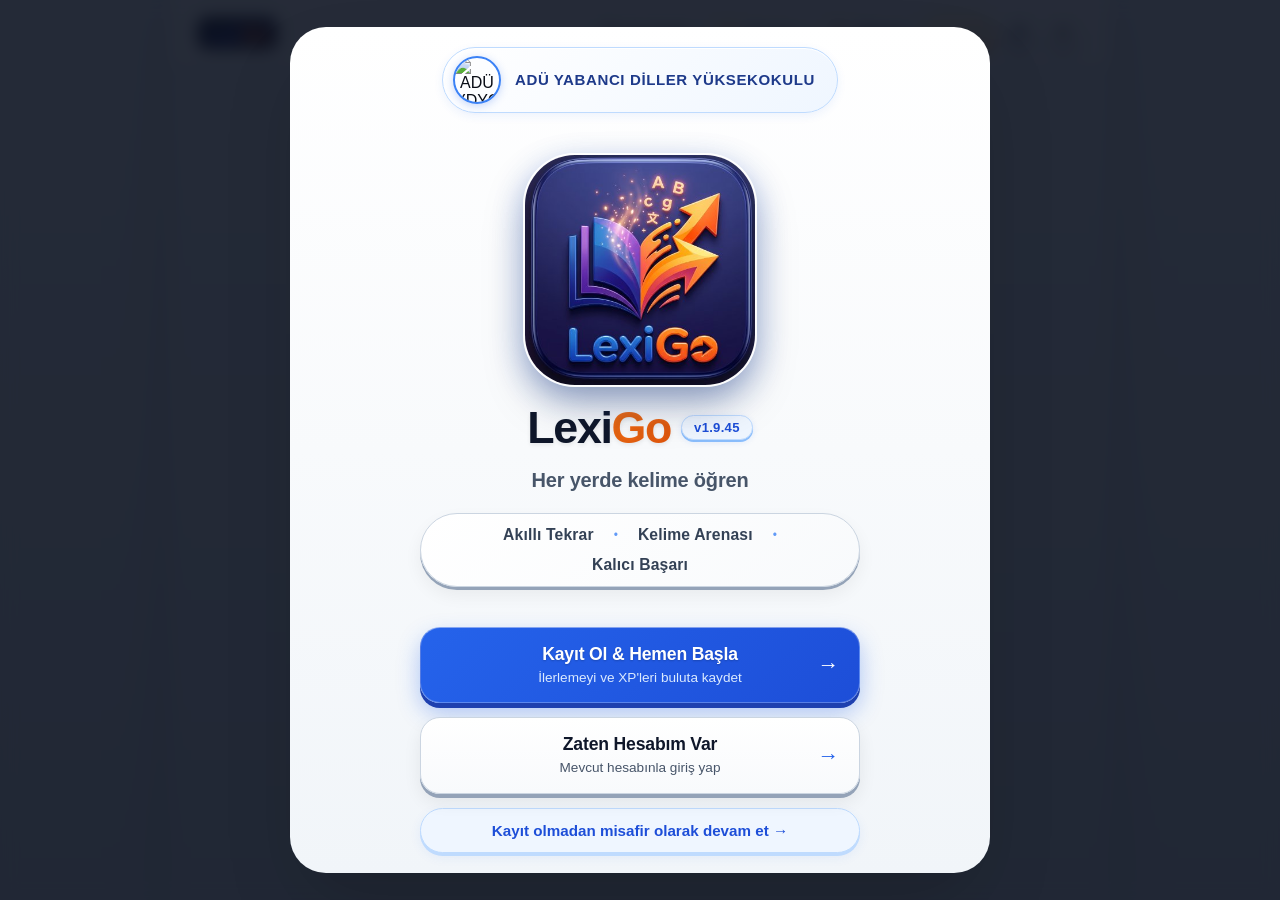
==== index.html @ bcb82e08 "fix(update-ui): fix Turkish encoding in version.json, modernize update modal SVGs and unify single n" ====
<!DOCTYPE html>
<html lang="tr" data-theme="dark">
<head>
  <meta charset="UTF-8">
  <meta name="viewport" content="width=device-width, initial-scale=1.0, maximum-scale=1.0, user-scalable=no, viewport-fit=cover">
  <meta name="apple-mobile-web-app-capable" content="yes">
  <meta name="apple-mobile-web-app-status-bar-style" content="black-translucent">
  <meta name="apple-mobile-web-app-title" content="LexiGo">
  <link rel="apple-touch-icon" href="icon_ios.png">
  <link rel="manifest" href="manifest.json">
  <meta name="theme-color" content="#0f172a">
  <meta name="description" content="Çok dilli müfredat tabanlı minimalist kelime öğrenme uygulaması.">
  <meta http-equiv="Cache-Control" content="no-cache, no-store, must-revalidate">
  <meta http-equiv="Pragma" content="no-cache">
  <meta http-equiv="Expires" content="0">
  <meta name="referrer" content="no-referrer">
  <title>LexiGo • Çok Dilli Akıllı Kelime Kartları</title>
  <link rel="icon" type="image/jpeg" href="logo.jpg">
  <link rel="stylesheet" href="style.css?v=1.9.45">
</head>
<body>
  <div class="app-container">
    <!-- Üst Başlık (Header) -->
    <header class="app-header">
      <div class="brand" id="brandHeaderHomeBtn" title="LexiGo Hakkında">
        <div class="brand-logo-badge">
          <img src="assets/icons/lexigo_brand_logo.png" alt="LexiGo" class="brand-header-img" />
        </div>
      </div>

      <div class="header-actions">
        <!-- Ana Sayfa Butonu -->
        <button id="headerHomeBtn" class="pill-btn user-header-btn home-header-btn" title="Ana Sayfa" aria-label="Ana Sayfa">
          <svg class="ui-icon" width="20" height="20" viewBox="0 0 24 24" fill="none" stroke="currentColor" stroke-width="2" stroke-linecap="round" stroke-linejoin="round"><path d="M3 9l9-7 9 7v11a2 2 0 0 1-2 2H5a2 2 0 0 1-2-2z"/><polyline points="9 22 9 12 15 12 15 22"/></svg>
          <span class="header-btn-text">Ana Sayfa</span>
        </button>

        <!-- Turnuva & Liderlik Butonu -->
        <button id="leaderboardBtn" class="pill-btn user-header-btn leaderboard-header-btn" title="Turnuva & Liderlik Tablosu">
          <svg class="ui-icon" width="20" height="20" viewBox="0 0 24 24" fill="none" stroke="currentColor" stroke-width="2" stroke-linecap="round" stroke-linejoin="round"><polyline points="8 21 12 17 16 21"/><line x1="12" y1="17" x2="12" y2="11"/><path d="M6 3H4a1 1 0 0 0-1 1v3c0 2.76 2.24 5 5 5h8c2.76 0 5-2.24 5-5V4a1 1 0 0 0-1-1h-2"/><path d="M6 3v3a6 6 0 0 0 12 0V3"/></svg>
          <span class="header-btn-text">Turnuva</span>
        </button>

        <!-- Ayarlar & Profil Butonu (Tıklanınca Ayarları Açar) -->
        <button id="userProfileBtn" class="pill-btn user-header-btn student-profile-header-btn" title="Öğrenci Bilgileri & Profil" onclick="if(window.openStudentProfileModal) window.openStudentProfileModal();">
          <span id="headerUserAvatar" class="settings-btn-icon"><img src="assets/avatars/avatar_default.jpg" class="avatar-img-fluid" alt="Avatar"></span>
          <span id="headerUserName" class="header-btn-text">Öğrenci</span>
        </button>

        <!-- Eski Dil Seçici (Geriye Dönük Uyumluluk için Gizli) -->
        <button id="langSelectBtn" class="pill-btn" aria-label="Dil Değiştir" title="Dili Değiştir" style="display: none;">
          <span id="activeLangFlag">🇬🇧</span>
          <span id="activeLangLabel">EN-TR</span>
        </button>

        <!-- Rozetler & XP Butonu -->
        <button id="badgesBtn" class="pill-btn xp-header-btn" title="Kazanılan Puan ve Rozetler Vitrini">
          <svg class="ui-icon" width="18" height="18" viewBox="0 0 24 24" fill="currentColor" stroke="none"><path d="M13 2L4.5 13.5H11L10 22l9-12h-6.5L13 2z"/></svg>
          <span id="headerXpText">0</span> <span class="xp-suffix">XP</span>
        </button>

        <!-- Ayarlar Butonu -->
        <button id="settingsBtn" class="icon-btn settings-header-icon-btn" aria-label="Ayarlar" title="Uygulama Ayarları" onclick="if(window.openSettingsModal) window.openSettingsModal('cards');">
          <svg width="18" height="18" viewBox="0 0 24 24" fill="none" stroke="currentColor" stroke-width="2" stroke-linecap="round" stroke-linejoin="round">
            <circle cx="12" cy="12" r="3"></circle>
            <path d="M19.4 15a1.65 1.65 0 0 0 .33 1.82l.06.06a2 2 0 0 1 0 2.83 2 2 0 0 1-2.83 0l-.06-.06a1.65 1.65 0 0 0-1.82-.33 1.65 1.65 0 0 0-1 1.51V21a2 2 0 0 1-2 2 2 2 0 0 1-2-2v-.09A1.65 1.65 0 0 0 9 19.4a1.65 1.65 0 0 0-1.82.33l-.06.06a2 2 0 0 1-2.83 0 2 2 0 0 1 0-2.83l.06-.06a1.65 1.65 0 0 0 .33-1.82 1.65 1.65 0 0 0-1.51-1H3a2 2 0 0 1-2-2 2 2 0 0 1 2-2h.09A1.65 1.65 0 0 0 4.6 9a1.65 1.65 0 0 0-.33-1.82l-.06-.06a2 2 0 0 1 0-2.83 2 2 0 0 1 2.83 0l.06.06a1.65 1.65 0 0 0 1.82.33H9a1.65 1.65 0 0 0 1-1.51V3a2 2 0 0 1 2-2 2 2 0 0 1 2 2v.09a1.65 1.65 0 0 0 1 1.51 1.65 1.65 0 0 0 1.82-.33l.06-.06a2 2 0 0 1 2.83 0 2 2 0 0 1 0 2.83l-.06.06a1.65 1.65 0 0 0-.33 1.82V9a1.65 1.65 0 0 0 1.51 1H21a2 2 0 0 1 2 2 2 2 0 0 1-2 2h-.09a1.65 1.65 0 0 0-1.51 1z"></path>
          </svg>
        </button>

        <!-- Karanlık Mod Butonu -->
        <button id="themeToggleBtn" class="icon-btn" aria-label="Tema Değiştir" title="Karanlık / Açık Mod">
          <!-- Ay ikonu (Karanlık Mod) -->
          <svg id="moonIcon" width="18" height="18" viewBox="0 0 24 24" fill="none" stroke="currentColor" stroke-width="2" stroke-linecap="round" stroke-linejoin="round">
            <path d="M21 12.79A9 9 0 1 1 11.21 3 7 7 0 0 0 21 12.79z"></path>
          </svg>
          <!-- Güneş ikonu (Açık Mod) -->
          <svg id="sunIcon" style="display:none;" width="18" height="18" viewBox="0 0 24 24" fill="none" stroke="currentColor" stroke-width="2" stroke-linecap="round" stroke-linejoin="round">
            <circle cx="12" cy="12" r="5"></circle>
            <line x1="12" y1="1" x2="12" y2="3"></line>
            <line x1="12" y1="21" x2="12" y2="23"></line>
            <line x1="4.22" y1="4.22" x2="5.64" y2="5.64"></line>
            <line x1="18.36" y1="18.36" x2="19.78" y2="19.78"></line>
            <line x1="1" y1="12" x2="3" y2="12"></line>
            <line x1="21" y1="12" x2="23" y2="12"></line>
            <line x1="4.22" y1="19.78" x2="5.64" y2="18.36"></line>
            <line x1="18.36" y1="5.64" x2="19.78" y2="4.22"></line>
          </svg>
        </button>
      </div>
    </header>

    <!-- Eski Mod Geçiş Çubuğu (Geriye Dönük Uyumluluk için Gizli) -->
    <nav class="mode-nav-bar" aria-label="Uygulama Modu" style="display: none;">
      <button class="mode-tab" id="tabFlashcards" data-mode="flashcards">
        <span class="mode-tab-icon">🃏</span>
        <span>Kartlar</span>
      </button>
      <button class="mode-tab" id="tabArena" data-mode="arena">
        <span class="mode-tab-icon">🎮</span>
        <span>Kelime Arenası</span>
        <span class="mode-pulse-dot" id="arenaAvailableDot" style="display:none;"></span>
      </button>
    </nav>

    <!-- ============================================================
         0. GİRİŞ SAYFASI GÖRÜNÜMÜ (HOME DASHBOARD VIEW)
         ============================================================ -->
    <div id="homeView" class="view-panel active-view home-no-scroll" style="display: none;">
      <div class="home-container">
        <!-- 0. ÜNİTE SEÇİCİ ÇUBUĞU (İLK KUTUNUN ÜSTÜNDE) -->
        <div class="home-unit-selector-row">
          <button id="headerUnitSelectBtn" class="home-unit-select-btn" title="Çalışılan Üniteyi Değiştir" type="button">
            <div class="home-unit-btn-left">
              <span class="home-unit-icon">📚</span>
              <div class="home-unit-text-wrap">
                <span class="home-unit-sub">Çalışılan Ünite</span>
                <span class="home-unit-name" id="headerUnitLabel">Starter Unit</span>
              </div>
            </div>
            <div class="home-unit-btn-right">
              <span class="home-unit-change-tag">Değiştir</span>
              <svg class="unit-dropdown-arrow" width="14" height="14" viewBox="0 0 24 24" fill="none" stroke="currentColor" stroke-width="2.5" stroke-linecap="round" stroke-linejoin="round">
                <polyline points="6 9 12 15 18 9"></polyline>
              </svg>
            </div>
          </button>
        </div>

        <!-- 1. ÜST BİLGİ EKRANI (HERO INFO CARD) -->
        <section class="home-hero-card">
          <div class="home-hero-glow"></div>
          
          <div class="home-hero-top">
            <div class="home-user-greeting">
              <span class="greeting-avatar" id="homeUserAvatar"><img src="assets/avatars/avatar_default.jpg" class="avatar-img-fluid" alt="Avatar"></span>
              <span class="greeting-text">Merhaba, <strong id="homeUserName">Öğrenci</strong>!</span>
            </div>
            <div class="home-unit-badge" id="homeUnitBadge">
              <span class="hub-lang-row">🇬🇧 İngilizce → Türkçe</span>
              <span class="hub-level-tag">A2</span>
            </div>
          </div>

          <div class="home-hero-body">
            <h2 class="home-hero-title" id="homeHeroTitle">A2 • Starter Unit</h2>
            <p class="home-hero-desc" id="homeHeroDesc">Gateway to the World A2, Starter Unit kelimelerini öğren</p>
          </div>

          <button id="homeStartBtn" class="home-cta-btn" type="button">
            <svg class="ui-icon" width="20" height="20" viewBox="0 0 24 24" fill="none" stroke="currentColor" stroke-width="2" stroke-linecap="round" stroke-linejoin="round"><rect x="2" y="6" width="14" height="10" rx="2"/><path d="M6 2h14a2 2 0 0 1 2 2v10"/></svg>
            <span id="homeStartBtnText">Kelime Öğren</span>
            <svg class="cta-arrow" width="18" height="18" viewBox="0 0 24 24" fill="none" stroke="currentColor" stroke-width="2.5" stroke-linecap="round" stroke-linejoin="round">
              <line x1="5" y1="12" x2="19" y2="12"></line>
              <polyline points="12 5 19 12 12 19"></polyline>
            </svg>
          </button>
        </section>

        <!-- 2. KELİME ARENASI (SADE & KOMPAKT PRATİK KARTI) -->
        <section class="home-arena-banner-card" id="homeArenaBannerCard">
          <div class="home-arena-banner-left">
            <div class="home-arena-banner-icon">
              <svg class="ui-icon" width="22" height="22" viewBox="0 0 24 24" fill="none" stroke="currentColor" stroke-width="2" stroke-linecap="round" stroke-linejoin="round"><line x1="6" y1="12" x2="10" y2="12"/><line x1="8" y1="10" x2="8" y2="14"/><circle cx="15" cy="11" r="1"/><circle cx="17" cy="13" r="1"/><path d="M4 8a3 3 0 0 1 3-3h10a3 3 0 0 1 3 3v5a3 3 0 0 1-3 3H7a3 3 0 0 1-3-3V8z"/></svg>
            </div>
            <div class="home-arena-banner-text">
              <h3 class="home-arena-banner-title">Kelime Arenası</h3>
              <p class="home-arena-banner-desc" id="homeArenaSubtext">Öğrendiğin kelimelerle meydan oku ve yarış!</p>
            </div>
          </div>
          <button id="homeViewAllArenaBtn" class="home-arena-go-btn" type="button" aria-label="Kelime Arenası'na Git">
            <span>Arenaya Başla ▶</span>
          </button>
        </section>

        <!-- 3. ÖĞRENME ÖZETİ (LEARNING SUMMARY DASHBOARD CARD) -->
        <section class="home-daily-progress-card home-summary-dashboard-card" id="homeSummaryDashboardCard">
          <div class="daily-progress-header">
            <div class="daily-progress-title-wrap">
              <svg class="ui-icon" width="20" height="20" viewBox="0 0 24 24" fill="currentColor" stroke="none"><path d="M12 2C9 7 7 9 7 13a5 5 0 0 0 10 0c0-2.5-1-5-5-11zM9.5 16.5c-.5-1 0-2.5 1.5-3.5-.3 1.5.5 2.5 1.5 3 0-1.5.5-2.5 1.5-3.5.5 2.5-.5 5-4.5 4z"/></svg>
              <div>
                <h3 class="daily-card-title">Öğrenme Özeti</h3>
                <span class="daily-card-subtitle" id="dailyGoalSubtext">Günlük hedef ve çalışma durumu</span>
              </div>
            </div>
            <span class="daily-percent-badge" id="homeProgressPercent">%0 Tamamlandı</span>
          </div>

          <!-- 4'lü Kompakt Metrik Özeti Izgarası -->
          <div class="home-summary-grid">
            <!-- 1. Bugünün Hedefi -->
            <div class="summary-metric-card sm-interactive" id="summaryCardToday" onclick="if(window.navigateToCardsWithFilter) window.navigateToCardsWithFilter('pending');" title="Bugünün Hedef Kelimelerine Git">
              <div class="sm-card-top">
                <span class="sm-icon">🎯</span>
                <span class="sm-label">Bugün</span>
              </div>
              <div class="sm-card-val">
                <strong id="homeTodayLearnedText">0</strong>
                <span id="homeDailyTargetText" class="sm-target">/ 15</span>
              </div>
              <div class="sm-card-sub" id="homeRemainingText">15 Kalan</div>
            </div>

            <!-- 2. Mevcut Ünite -->
            <div class="summary-metric-card sm-interactive" id="summaryCardUnit" onclick="if(window.navigateToCardsWithFilter) window.navigateToCardsWithFilter('pending');" title="Ünite Kelimelerini Çalış">
              <div class="sm-card-top">
                <span class="sm-icon">📚</span>
                <span class="sm-label">Mevcut Ünite</span>
              </div>
              <div class="sm-card-val">
                <strong id="homeUnitLearnedCountText">0</strong>
                <span id="homeUnitTotalWordsText" class="sm-target">/ 0</span>
              </div>
              <div class="sm-card-sub" id="homeUnitPercentText">%0 Bitti</div>
            </div>

            <!-- 3. Kelime Defterim -->
            <div class="summary-metric-card sm-interactive" id="summaryCardNotebook" onclick="if(window.navigateToCardsWithFilter) window.navigateToCardsWithFilter('mylist');" title="Kelime Defterimi Aç">
              <div class="sm-card-top">
                <span class="sm-icon">🔖</span>
                <span class="sm-label">Defterim</span>
              </div>
              <div class="sm-card-val">
                <strong id="homeNotebookCountText">0</strong>
                <span class="sm-target">Kelime</span>
              </div>
              <div class="sm-card-sub sm-link-sub">İncele →</div>
            </div>

            <!-- 4. Zorlandıklarım -->
            <div class="summary-metric-card sm-interactive" id="summaryCardTroubled" onclick="if(window.navigateToCardsWithFilter) window.navigateToCardsWithFilter('troubled');" title="Zorlandığım Kelimeleri Pekiştir">
              <div class="sm-card-top">
                <span class="sm-icon">⚠️</span>
                <span class="sm-label">Zorlanan</span>
              </div>
              <div class="sm-card-val">
                <strong id="homeTroubledCountText">0</strong>
                <span class="sm-target">Hatalı</span>
              </div>
              <div class="sm-card-sub sm-link-sub" id="homeTroubledSubText">Pekiştir →</div>
            </div>
          </div>

          <!-- İlerleme Çubuğu -->
          <div class="home-progress-track">
            <div id="homeProgressFill" class="home-progress-fill" style="width: 0%;"></div>
          </div>

          <!-- Alt Rozetler Satırı -->
          <div class="summary-footer-row">
            <span class="daily-pill streak-pill" id="homeStatStreak">
              <svg class="ui-icon" width="18" height="18" viewBox="0 0 24 24" fill="currentColor" stroke="none"><path d="M12 2C9 7 7 9 7 13a5 5 0 0 0 10 0c0-2.5-1-5-5-11zM9.5 16.5c-.5-1 0-2.5 1.5-3.5-.3 1.5.5 2.5 1.5 3 0-1.5.5-2.5 1.5-3.5.5 2.5-.5 5-4.5 4z"/></svg>
              <span id="homeStatStreakText">1 Gün Seri</span>
            </span>
            <span class="daily-pill total-learned-pill" id="homeStatTotalLearnedPill">
              <span class="pill-icon">⭐</span>
              <span id="homeTotalLearnedAllText">Toplam: 0 Kelime</span>
            </span>
          </div>
        </section>
      </div>
    </div>

    <!-- ============================================================
         1. FLASH KARTLAR GÖRÜNÜMÜ (FLASHCARDS VIEW)
         ============================================================ -->
    <!-- ============================================================
         1. KELİME KARTLARI GÖRÜNÜMÜ (SAF KART ÇALIŞMA ALANI)
         ============================================================ -->
    <div id="flashcardsView" class="view-panel flashcards-pure-view flashcards-no-scroll" style="display: none;">
      <!-- Arka Plan Uyumluluk Elemanları (Görünmez, JS Uyumluluğu) -->
      <div class="card-hidden-compat" style="display: none;" aria-hidden="true">
        <button id="flashcardsBackBtn" type="button"></button>
        <span id="focusUnitTitle"></span>
        <button id="unitSelectBtn" type="button"></button>
        <span id="activeUnitTitle"></span>
        <span id="activeUnitDates"></span>
        <span id="progressCountLabel"></span>
        <span id="learnedCountText"></span>
        <span id="totalCountText"></span>
        <span id="progressPercentText"></span>
        <div id="progressFill"></div>
        <span id="cardIndexCounter"></span>
        <button class="filter-tab active" data-filter="pending"></button>
        <button class="filter-tab" data-filter="learned"></button>
        <select id="dailyGoalSelect"><option value="15" selected>15</option></select>
        <div id="cardNavBar" style="display:none !important;"></div>
        <div id="actionPanel" style="display:none !important;"></div>
      </div>

      <!-- Saf Kart Alanı (Merkezi Odak) -->
      <main class="card-pure-section">
        <!-- KART FİLTRE VE İSTATİSTİK SEKMELERİ -->
        <div class="card-filter-tabs-container">
          <div class="card-tab-buttons">
            <div class="card-tab-row primary-tab-row">
              <button class="card-tab-btn active" data-filter="pending" id="cardTabPendingBtn">
                <span>📚 Öğrenilecekler</span> <span class="tab-badge" id="pendingTabCount">(0)</span>
              </button>
              <button class="card-tab-btn" data-filter="learned" id="cardTabLearnedBtn">
                <span>✅ Öğrenilenler</span> <span class="tab-badge" id="learnedTabCount">(0)</span>
              </button>
            </div>
            <div class="card-tab-row secondary-tab-row">
              <button class="card-tab-btn" data-filter="mylist" id="cardTabMyListBtn">
                <span>🔖 Kelime Defterim</span> <span class="tab-badge" id="myListTabCount">(0)</span>
              </button>
              <button class="card-tab-btn" data-filter="troubled" id="cardTabTroubledBtn">
                <span>⚠️ Zorlandıklarım</span> <span class="tab-badge" id="troubledTabCount">(0)</span>
              </button>
            </div>
          </div>
          
          <div class="card-tab-content">
            <div id="tabContentPending" class="tab-pane active">
              <div class="inline-goal-selector">
                <span class="inline-goal-label">Günlük Hedef:</span>
                <select id="inlineDailyGoalSelect" class="setting-select-box inline-select">
                  <option value="5">5</option>
                  <option value="10">10</option>
                  <option value="15" selected>15</option>
                  <option value="20">20</option>
                  <option value="999">Tüm Ünite</option>
                  <option value="+5">+5 Ekle</option>
                </select>
                <span class="inline-unit-total" id="inlineUnitTotalBadge">Ünitede Kalan: 0</span>
              </div>
            </div>
            
            <div id="tabContentLearned" class="tab-pane" style="display: none;">
              <div class="today-bar-content">
                <div class="today-bar-left">
                  <span class="today-bar-title">Günlük İlerleme:</span>
                </div>
                <div class="today-bar-right">
                  <span class="today-bar-metric">
                    <strong id="cardTodayLearnedCount" class="today-bar-num">0</strong>
                    <span class="today-bar-sep">/</span>
                    <span id="cardTodayTargetCount" class="today-bar-target">15</span>
                  </span>
                </div>
              </div>
              <div class="today-bar-track">
                <div id="cardTodayProgressFill" class="today-bar-fill"></div>
              </div>
            </div>

            <!-- 3. LİSTEM (KELİME DEFTERİM) İÇERİĞİ -->
            <div id="tabContentMyList" class="tab-pane" style="display: none;">
              <div class="today-bar-content">
                <div class="today-bar-left">
                  <span class="today-bar-title" style="color: #6366f1;">🔖 Kelime Defterim:</span>
                  <span style="font-size: 0.76rem; color: var(--text-muted); margin-left: 4px;">Özel Seçtiğin Kelimeler</span>
                </div>
                <div class="today-bar-right">
                  <span class="inline-unit-total" id="myListTotalBadge" style="background: rgba(99,102,241,0.15); color: #818cf8; border: 1px solid rgba(99,102,241,0.3); font-weight: 800; border-radius: 10px; padding: 2px 8px;">Kayıtlı: 0</span>
                </div>
              </div>
            </div>

            <!-- 4. ZORLANDIKLARIM (OYUN HATALARI) İÇERİĞİ -->
            <div id="tabContentTroubled" class="tab-pane" style="display: none;">
              <div class="today-bar-content">
                <div class="today-bar-left">
                  <span class="today-bar-title" style="color: #f43f5e;">⚠️ Zorlandıklarım:</span>
                  <span style="font-size: 0.76rem; color: var(--text-muted); margin-left: 4px;">Oyunlarda Hata Yapılanlar</span>
                </div>
                <div class="today-bar-right">
                  <span class="inline-unit-total" id="troubledTotalBadge" style="background: rgba(244,63,94,0.15); color: #fb7185; border: 1px solid rgba(244,63,94,0.3); font-weight: 800; border-radius: 10px; padding: 2px 8px;">Hatalı: 0</span>
                </div>
              </div>
            </div>
          </div>
        </div>

        <!-- Dış Ünite & Seviye Bilgi Barı (Kart Başlığını Rahatlatan Dış Bar) -->
        <div class="card-outer-unit-bar" id="cardOuterUnitBar">
          <span class="card-outer-unit-badge" id="cardUnitBadge" lang="en">UNIT 1</span>
          <button type="button" class="card-reveal-meaning-btn" id="cardRevealMeaningBtn" style="display: none;" title="Türkçe Anlamını Göster" aria-label="Türkçe Anlamını Göster">
            <span class="reveal-btn-icon">👁️</span>
            <span class="reveal-btn-text">Türkçe Anlamını Göster</span>
          </button>
        </div>

        <!-- Kart Sarmalayıcı (Fiziksel Deste Efekti) -->
        <div class="flashcard-wrapper" id="flashcardWrapper" title="Çevirmek için dokunun">
          <div class="flashcard" id="flashcard">
            <!-- Kart Ön Yüzü (Kağıt Şablonu) -->
            <div class="card-face card-front" id="cardFrontFace" lang="en">
              <div class="card-top">
                <div class="card-top-status-wrap">
                  <span class="card-status-badge status-pending" id="cardStatusBadge">
                    Öğreniliyor
                  </span>
                </div>
                <div class="card-top-actions">
                  <button type="button" id="cardNotebookToggleBtn" class="card-notebook-btn" title="Kelime Defterime Ekle / Çıkar" aria-label="Kelime Defterim">
                    <span class="notebook-btn-icon">🔖</span>
                    <span class="notebook-btn-text" id="cardNotebookBtnText">Defterime Ekle</span>
                  </button>
                  <button type="button" id="cardTroubledActionBtn" class="card-notebook-btn card-troubled-pill" style="display: none;" title="Zorlandıklarımdan Kaldır" aria-label="Zorlandıklarımdan Kaldır">
                    <span class="notebook-btn-icon">✅</span>
                    <span class="notebook-btn-text">Pekiştirildi</span>
                  </button>
                  <button type="button" id="cardUnlearnBtn" class="card-notebook-btn card-unlearn-pill" style="display: none;" title="Öğrenilenler'den çıkar ve Öğrenilecekler havuzuna geri al" aria-label="Öğrenilecekler'e Al">
                    <span class="notebook-btn-icon">↺</span>
                    <span class="notebook-btn-text">Yeniden Öğren</span>
                  </button>
                </div>
              </div>

              <div class="card-center">
                <h1 class="card-word" id="cardTargetWord" lang="en">Kelime</h1>
                
                <!-- Fonetik Telaffuz (IPA) ve Sözcük Türü Rozetleri -->
                <div class="word-meta-row" id="wordMetaRow">
                  <span class="phonetic-badge" id="cardPhonetic" title="Fonetik Telaffuz">/telaffuz/</span>
                  <span class="pos-badge" id="cardPos" lang="en" title="Sözcük Türü">NOUN</span>
                </div>

                <!-- Aksan / Telaffuz Kontrolleri -->
                <div class="audio-controls-row">
                  <!-- İngilizce için US ve UK Aksan Butonları -->
                  <div id="enAccentGroup" class="accent-btn-group">
                    <button type="button" class="accent-btn active" id="pronounceUsBtn" data-accent="US" title="Amerikan İngilizcesi (US)">
                      <svg class="accent-flag-svg" width="16" height="11" viewBox="0 0 16 11" fill="none" style="border-radius:2px; flex-shrink:0;">
                        <rect width="16" height="11" fill="#B22234"/>
                        <rect y="1.22" width="16" height="1.22" fill="white"/>
                        <rect y="3.66" width="16" height="1.22" fill="white"/>
                        <rect y="6.11" width="16" height="1.22" fill="white"/>
                        <rect y="8.55" width="16" height="1.22" fill="white"/>
                        <rect width="6.4" height="6.11" fill="#3C3B6E"/>
                      </svg>
                      <span class="accent-name">US</span>
                      <svg class="accent-sound-icon" width="13" height="13" viewBox="0 0 24 24" fill="none" stroke="currentColor" stroke-width="2.5" stroke-linecap="round" stroke-linejoin="round">
                        <polygon points="11 5 6 9 2 9 2 15 6 15 11 19 11 5"></polygon>
                        <path d="M15.54 8.46a5 5 0 0 1 0 7.07"></path>
                      </svg>
                    </button>

                    <button type="button" class="accent-btn" id="pronounceUkBtn" data-accent="UK" title="İngiliz İngilizcesi (UK)">
                      <svg class="accent-flag-svg" width="16" height="11" viewBox="0 0 16 11" fill="none" style="border-radius:2px; flex-shrink:0;">
                        <rect width="16" height="11" fill="#012169"/>
                        <path d="M0 0 L16 11 M16 0 L0 11" stroke="#ffffff" stroke-width="2"/>
                        <path d="M0 0 L16 11 M16 0 L0 11" stroke="#C8102E" stroke-width="1.2"/>
                        <path d="M8 0 V11 M0 5.5 H16" stroke="#ffffff" stroke-width="3"/>
                        <path d="M8 0 V11 M0 5.5 H16" stroke="#C8102E" stroke-width="1.8"/>
                      </svg>
                      <span class="accent-name">UK</span>
                      <svg class="accent-sound-icon" width="13" height="13" viewBox="0 0 24 24" fill="none" stroke="currentColor" stroke-width="2.5" stroke-linecap="round" stroke-linejoin="round">
                        <polygon points="11 5 6 9 2 9 2 15 6 15 11 19 11 5"></polygon>
                        <path d="M15.54 8.46a5 5 0 0 1 0 7.07"></path>
                      </svg>
                    </button>
                  </div>

                  <!-- Fransızca / Almanca için Genel Telaffuz Butonu -->
                  <button class="audio-btn is-hidden" id="pronounceBtn" style="display: none !important;" aria-label="Telaffuzu Dinle" title="Telaffuzu Dinle">
                    <svg width="20" height="20" viewBox="0 0 24 24" fill="none" stroke="currentColor" stroke-width="2" stroke-linecap="round" stroke-linejoin="round">
                      <polygon points="11 5 6 9 2 9 2 15 6 15 11 19 11 5"></polygon>
                      <path d="M19.07 4.93a10 10 0 0 1 0 14.14M15.54 8.46a5 5 0 0 1 0 7.07"></path>
                    </svg>
                  </button>
                </div>
              </div>

              <div class="card-bottom">
                <div class="card-flip-pill" id="cardFlipPromptFront" title="Kartı çevirmek için dokunun">
                  <svg width="14" height="14" viewBox="0 0 24 24" fill="none" stroke="currentColor" stroke-width="2.5" stroke-linecap="round" stroke-linejoin="round">
                    <polyline points="17 1 21 5 17 9"></polyline>
                    <path d="M3 11V9a4 4 0 0 1 4-4h14"></path>
                    <polyline points="7 23 3 19 7 15"></polyline>
                    <path d="M21 13v2a4 4 0 0 1-4 4H3"></path>
                  </svg>
                  <span>Anlamı Gör</span>
                </div>
              </div>
            </div>

            <!-- Kart Arka Yüzü -->
            <div class="card-face card-back">
              <div class="card-top">
                <div class="card-top-back-word-wrap">
                  <span class="card-back-word-pill" id="cardBackWordLabel" title="Kelime">Kelime</span>
                </div>
                <div class="card-top-actions">
                  <button type="button" id="cardBackNotebookToggleBtn" class="card-notebook-btn" title="Kelime Defterime Ekle / Çıkar" aria-label="Kelime Defterim">
                    <span class="notebook-btn-icon">🔖</span>
                    <span class="notebook-btn-text" id="cardBackNotebookBtnText">Defterime Ekle</span>
                  </button>
                  <button type="button" id="cardBackTroubledActionBtn" class="card-notebook-btn card-troubled-pill" style="display: none;" title="Zorlandıklarımdan Kaldır" aria-label="Zorlandıklarımdan Kaldır">
                    <span class="notebook-btn-icon">✅</span>
                    <span class="notebook-btn-text">Pekiştirildi</span>
                  </button>
                  <button type="button" id="cardBackUnlearnBtn" class="card-notebook-btn card-unlearn-pill" style="display: none;" title="Öğrenilenler'den çıkar ve Öğrenilecekler havuzuna geri al" aria-label="Öğrenilecekler'e Al">
                    <span class="notebook-btn-icon">↺</span>
                    <span class="notebook-btn-text">Yeniden Öğren</span>
                  </button>
                  <span id="cardBackStatusBadge" style="display: none !important;"></span>
                </div>
              </div>

              <div class="card-center">
                <h2 class="card-meaning" id="cardMeaningText">Anlamı</h2>
                <div class="example-box">
                  <div class="example-box-header">
                    <span class="example-box-label">ÖRNEK KULLANIM</span>
                  </div>
                  <p class="example-sentence" id="cardExampleSentence">Örnek cümle...</p>
                  <p class="example-translation" id="cardSentenceTranslation">Cümle çevirisi...</p>
                </div>
              </div>

              <div class="card-bottom">
                <div class="card-flip-pill return-pill" id="cardFlipPromptBack" title="Ön yüze dönmek için dokunun">
                  <svg width="14" height="14" viewBox="0 0 24 24" fill="none" stroke="currentColor" stroke-width="2.5" stroke-linecap="round" stroke-linejoin="round">
                    <polyline points="15 18 9 12 15 6"></polyline>
                  </svg>
                  <span>Ön Yüz</span>
                </div>
                <button type="button" id="markRepeatBtn" class="card-flip-pill repeat-pill" title="Bu kelimeyi Öğrenilenler'den çıkar ve Öğrenilecekler havuzuna geri al">
                  <svg width="14" height="14" viewBox="0 0 24 24" fill="none" stroke="currentColor" stroke-width="2.2" stroke-linecap="round" stroke-linejoin="round">
                    <polyline points="23 4 23 10 17 10"></polyline>
                    <path d="M20.49 15a9 9 0 1 1-2.12-9.36L23 10"></path>
                  </svg>
                  <span>Tekrar Öğren</span>
                </button>
              </div>
            </div>
          </div>
        </div>

        <!-- Günlük Hedef veya Ünite Tamamlandı Kutlama ve Yönlendirme Kartı (3D Dokunsal Tasarım & Sıfır Scroll) -->
        <div id="flashcardGoalCompletedView" class="goal-completed-full-view is-hidden" style="display: none !important;">
          <div class="completed-hero-badge-wrap">
            <span class="completed-hero-icon-3d" id="cardCompletedHeroIcon">🏆</span>
            <div class="completed-hero-sparkles">✨</div>
          </div>
          
          <div class="completed-hero-text-wrap">
            <h2 class="completed-hero-title" id="cardCompletedHeroTitle">🎯 Günlük Hedef Tamamlandı!</h2>
            <p class="completed-hero-desc" id="cardCompletedFullDesc">
              Tebrikler! Belirlediğin öğrenme hedefini başarıyla tamamladın. Öğrendiğin bu kelimeleri kalıcı hafızana almak için şimdi <strong>Kelime Arenası'nda eğlenceli etkinliklerle</strong> pratik yapma zamanı!
            </p>
          </div>

          <!-- Ünite Tamamlandığında Sonraki Üniteye Başlama Rehberi (Kompakt Bilgilendirme) -->
          <div id="cardCompletedNextUnitGuide" class="card-completed-next-unit-guide" style="display: none;">
            <div class="next-unit-guide-header">
              <span class="next-unit-guide-icon">💡</span>
              <span class="next-unit-guide-title">Sonraki Üniteye Nasıl Başlarsın?</span>
            </div>
            <div class="next-unit-guide-steps">
              <div class="guide-step-item">
                <span class="guide-step-pill">1</span>
                <div class="guide-step-content">Aşağıdaki <strong>'Sonraki Üniteye Başla 🚀'</strong> butonuna dokunabilir,</div>
              </div>
              <div class="guide-step-item">
                <span class="guide-step-pill">2</span>
                <div class="guide-step-content">Veya üst bardaki <strong>Ünite Başlığı</strong> rozetine dokunup dilediğin üniteyi seçebilirsin.</div>
              </div>
            </div>
          </div>

          <!-- Başarı & Pekiştirme Öneri Çubuğu (Kompakt 3D Kart) -->
          <div class="completed-hero-reward-pill">
            <span class="reward-pill-icon">⚡</span>
            <span class="reward-pill-text" id="cardCompletedRewardText">Bugün hedeflenen tüm kelimeler başarıyla tamamlandı!</span>
          </div>

          <!-- 3D Dokunsal Aksiyon Butonları (2x2 Dengeli Grid - Sıfır Scroll) -->
          <div class="completed-hero-actions-grid">
            <button id="cardFullArenaBtn" class="pill-btn primary-action-btn card-hero-action-btn primary-3d-btn" type="button">
              <span class="hero-action-icon">🎮</span>
              <span class="hero-action-label">Arenaya Başla</span>
            </button>
            <button id="cardFullHomeBtn" class="pill-btn secondary-btn card-hero-action-btn secondary-3d-btn" type="button">
              <span class="hero-action-icon">🏠</span>
              <span class="hero-action-label">Ana Sayfa</span>
            </button>
            <button id="cardFullLearnMoreBtn" class="pill-btn secondary-btn card-hero-action-btn secondary-3d-btn" type="button">
              <span class="hero-action-icon" id="cardFullLearnMoreIcon">➕</span>
              <span class="hero-action-label" id="cardFullLearnMoreText">+5 Kelime Öğren</span>
            </button>
            <button id="cardFullReviewLearnedBtn" class="pill-btn secondary-btn card-hero-action-btn secondary-3d-btn" type="button">
              <span class="hero-action-icon">👀</span>
              <span class="hero-action-label">Öğrenilenleri İncele</span>
            </button>
          </div>
        </div>

        <!-- Günlük Hedef Tamamlandıysa Kart Altında Kelime Arenası'na Git Butonu -->
        <button type="button" id="cardReviewGoArenaBtn" class="card-review-arena-btn is-hidden" style="display: none !important;" title="Kelime Arenası'nda Pratik Yap">
          <span class="review-arena-icon">🎮</span>
          <span class="review-arena-text">Arenaya Git</span>
          <span class="review-arena-arrow">›</span>
        </button>

        <!-- Kart Altı Gezinme ve Öğrendim Aksiyon Çubuğu -->
        <div class="card-action-bar-under" id="cardBottomControls">
          <button type="button" id="prevCardBtn" class="card-nav-action-btn" aria-label="Önceki Kelime" title="Önceki Kelime">
            <svg width="22" height="22" viewBox="0 0 24 24" fill="none" stroke="currentColor" stroke-width="2.5" stroke-linecap="round" stroke-linejoin="round">
              <polyline points="15 18 9 12 15 6"></polyline>
            </svg>
          </button>

          <button type="button" id="markLearnedBtn" class="card-main-learned-btn" title="Öğrenildi Olarak İşaretle">
            <svg width="22" height="22" viewBox="0 0 24 24" fill="none" stroke="currentColor" stroke-width="2.6" stroke-linecap="round" stroke-linejoin="round">
              <polyline points="20 6 9 17 4 12"></polyline>
            </svg>
            <span id="markLearnedBtnText">Öğrendim</span>
          </button>

          <button type="button" id="nextCardBtn" class="card-nav-action-btn" aria-label="Sonraki Kelime" title="Sonraki Kelime">
            <svg width="22" height="22" viewBox="0 0 24 24" fill="none" stroke="currentColor" stroke-width="2.5" stroke-linecap="round" stroke-linejoin="round">
              <polyline points="9 18 15 12 9 6"></polyline>
            </svg>
          </button>
        </div>
      </main>
    </div>

    <!-- ============================================================
         2. KELİME ARENASI & OYUNLAR GÖRÜNÜMÜ (ARENA VIEW)
         ============================================================ -->
    <div id="arenaView" class="view-panel" style="display: none;">
      <!-- Modern Birleşik Oyun Başlığı & İstatistik Kartı -->
      <div class="arena-hero-banner" id="arenaHeroBanner">
        <div class="arena-hero-glow"></div>
        <div class="arena-hero-top">
          <div class="arena-hero-title-wrap">
            <h2 class="arena-hero-title">🎮 Kelime Arenası</h2>
            <p class="arena-hero-sub">Öğrendiğin kelimelerle meydan oku, puan ve rozet kazan!</p>
          </div>
          <div class="arena-learned-pool-pill" id="arenaLearnedPoolPill" title="Pratik Havuzundaki Kelime Sayısı">
            <span class="pool-icon">📚</span>
            <span id="arenaPoolCountText">0 Kelime</span>
          </div>
        </div>

        <div class="arena-quick-stats">
          <div class="quick-stat-badge streak">
            <div class="stat-top-line">
              <span class="stat-icon">🔥</span>
              <span class="stat-lbl">Seri</span>
            </div>
            <strong class="stat-num" id="arenaStreakText">0</strong>
          </div>
          <div class="quick-stat-badge mult">
            <div class="stat-top-line">
              <span class="stat-icon">⚡</span>
              <span class="stat-lbl">Çarpan</span>
            </div>
            <strong class="stat-num" id="arenaMultiplierText">x1.0</strong>
          </div>
          <div class="quick-stat-badge xp">
            <div class="stat-top-line">
              <span class="stat-icon">⭐</span>
              <span class="stat-lbl">Toplam XP</span>
            </div>
            <strong class="stat-num" id="arenaXpText">0</strong>
          </div>
        </div>
      </div>

      <!-- YETERSİZ ÖĞRENİLEN KELİME UYARI EKRANI (EMPTY STATE) -->
      <div id="arenaEmptyState" class="arena-empty-state" style="display: none;">
        <div class="empty-trophy-icon">🏆</div>
        <h2 class="empty-title">Arenaya Giriş Kilitli!</h2>
        <p class="empty-desc">
          Arenada kartlarda <strong>"Öğrendim"</strong> dediğin ve <strong>"Kelime Defterim"</strong>e eklediğin kelimeler yarışır (Zorlandıkların hariç). Başlamak için en az <strong>3 kelimeye</strong> ihtiyacın var!
        </p>
        <div class="empty-progress-box">
          <div class="empty-progress-text">Hazır Kelimeler: <span id="arenaReadyCount">0</span> / 3</div>
          <div class="empty-progress-track">
            <div id="arenaReadyFill" class="empty-progress-fill"></div>
          </div>
        </div>
        <button id="arenaGoToCardsBtn" class="pill-btn primary-action-btn">
          <span>🃏</span> Kartlara Dön ve Kelime Seç / Öğren
        </button>
      </div>

      <!-- OYUNLAR MENÜSÜ / AKTİVİTE SEÇİM LİSTESİ (GAMES HUB) -->
      <div id="arenaGamesMenu" class="arena-games-menu">
        <div class="games-hub-grid" id="gamesHubGrid">
          <!-- 1. Kart Eşleştirme (min 8) -->
          <div class="game-hub-card" data-game="match">
            <div class="game-hub-icon-wrap theme-indigo">
              <svg class="ui-icon" width="22" height="22" viewBox="0 0 24 24" fill="none" stroke="currentColor" stroke-width="2" stroke-linecap="round" stroke-linejoin="round"><rect x="2" y="6" width="14" height="10" rx="2"/><path d="M6 2h14a2 2 0 0 1 2 2v10"/></svg>
            </div>
            <div class="game-hub-info">
              <div class="game-hub-title-row">
                <span class="game-hub-title">Kart Eşleştirme</span>
                <span class="game-req-badge" id="reqBadge_match">🔒 En az 8 kelime</span>
              </div>
              <p class="game-hub-desc">Yabancı kelimeleri Türkçe anlamlarıyla eşleştir.</p>
            </div>
            <span class="game-hub-play-btn" id="playBtn_match">Oyna ▶</span>
          </div>

          <!-- 2. Doğru mu Yanlış mı? (min 4) -->
          <div class="game-hub-card" data-game="truefalse">
            <div class="game-hub-icon-wrap theme-amber">
              <svg class="ui-icon" width="22" height="22" viewBox="0 0 24 24" fill="none" stroke="currentColor" stroke-width="2" stroke-linecap="round" stroke-linejoin="round"><circle cx="12" cy="12" r="10"/><polyline points="9 12 11 14 15 10"/></svg>
            </div>
            <div class="game-hub-info">
              <div class="game-hub-title-row">
                <span class="game-hub-title">Doğru mu Yanlış mı?</span>
                <span class="game-req-badge" id="reqBadge_truefalse">🔒 En az 4 kelime</span>
              </div>
              <p class="game-hub-desc">Verilen anlam doğru mu? Zamana karşı karar ver.</p>
            </div>
            <span class="game-hub-play-btn" id="playBtn_truefalse">Oyna ▶</span>
          </div>

          <!-- 3. Harf Tetrisi (min 3) -->
          <div class="game-hub-card" data-game="tetris">
            <div class="game-hub-icon-wrap theme-emerald">
              <svg class="ui-icon" width="22" height="22" viewBox="0 0 24 24" fill="none" stroke="currentColor" stroke-width="2" stroke-linecap="round" stroke-linejoin="round"><rect x="4" y="4" width="6" height="6" rx="1"/><rect x="14" y="4" width="6" height="6" rx="1"/><rect x="4" y="14" width="6" height="6" rx="1"/><rect x="14" y="14" width="6" height="6" rx="1"/></svg>
            </div>
            <div class="game-hub-info">
              <div class="game-hub-title-row">
                <span class="game-hub-title">Harf Tetrisi</span>
                <span class="game-req-badge" id="reqBadge_tetris">🔒 En az 3 kelime</span>
              </div>
              <p class="game-hub-desc">Süzülen harfleri yakalayarak kelimeyi tamamla.</p>
            </div>
            <span class="game-hub-play-btn" id="playBtn_tetris">Oyna ▶</span>
          </div>

          <!-- 4. Harf Karıştırma (min 3) -->
          <div class="game-hub-card" data-game="anagram">
            <div class="game-hub-icon-wrap theme-blue">
              <svg class="ui-icon" width="20" height="20" viewBox="0 0 24 24" fill="none" stroke="currentColor" stroke-width="2" stroke-linecap="round" stroke-linejoin="round"><rect x="3" y="3" width="7" height="7" rx="1"/><rect x="14" y="3" width="7" height="7" rx="1"/><rect x="3" y="14" width="7" height="7" rx="1"/><path d="M14 17.5h3m0 0v-3m0 3v3m0-3h3"/></svg>
            </div>
            <div class="game-hub-info">
              <div class="game-hub-title-row">
                <span class="game-hub-title">Harf Karıştırma</span>
                <span class="game-req-badge" id="reqBadge_anagram">🔒 En az 3 kelime</span>
              </div>
              <p class="game-hub-desc">Dağınık harfleri sıraya dizerek kelimeyi bul.</p>
            </div>
            <span class="game-hub-play-btn" id="playBtn_anagram">Oyna ▶</span>
          </div>

          <!-- 5. Dinle ve Yaz (min 4) -->
          <div class="game-hub-card" data-game="listen">
            <div class="game-hub-icon-wrap theme-purple">
              <svg class="ui-icon" width="20" height="20" viewBox="0 0 24 24" fill="none" stroke="currentColor" stroke-width="2" stroke-linecap="round" stroke-linejoin="round"><polygon points="11 5 6 9 2 9 2 15 6 15 11 19 11 5"/><path d="M19.07 4.93a10 10 0 0 1 0 14.14M15.54 8.46a5 5 0 0 1 0 7.07"/></svg>
            </div>
            <div class="game-hub-info">
              <div class="game-hub-title-row">
                <span class="game-hub-title">Dinle ve Yaz</span>
                <span class="game-req-badge" id="reqBadge_listen">🔒 En az 4 kelime</span>
              </div>
              <p class="game-hub-desc">Telaffuzu dinle, duyduğun kelimeyi harflerle yaz.</p>
            </div>
            <span class="game-hub-play-btn" id="playBtn_listen">Oyna ▶</span>
          </div>

          <!-- 6. 4 Şıklı Test (min 6) -->
          <div class="game-hub-card" data-game="quiz">
            <div class="game-hub-icon-wrap theme-rose">
              <svg class="ui-icon" width="22" height="22" viewBox="0 0 24 24" fill="none" stroke="currentColor" stroke-width="2" stroke-linecap="round" stroke-linejoin="round"><circle cx="12" cy="12" r="10"/><path d="M9.09 9a3 3 0 0 1 5.83 1c0 2-3 3-3 3"/><line x1="12" y1="17" x2="12.01" y2="17"/></svg>
            </div>
            <div class="game-hub-info">
              <div class="game-hub-title-row">
                <span class="game-hub-title">4 Şıklı Test</span>
                <span class="game-req-badge" id="reqBadge_quiz">🔒 En az 6 kelime</span>
              </div>
              <p class="game-hub-desc">Zamana karşı çoktan seçmeli kelime testi.</p>
            </div>
            <span class="game-hub-play-btn" id="playBtn_quiz">Oyna ▶</span>
          </div>

          <!-- 7. Cümle Kurma (min 4) -->
          <div class="game-hub-card" data-game="scramble">
            <div class="game-hub-icon-wrap theme-cyan">
              <svg class="ui-icon" width="22" height="22" viewBox="0 0 24 24" fill="none" stroke="currentColor" stroke-width="2" stroke-linecap="round" stroke-linejoin="round"><path d="M21 15a2 2 0 0 1-2 2H7l-4 4V5a2 2 0 0 1 2-2h14a2 2 0 0 1 2 2z"/></svg>
            </div>
            <div class="game-hub-info">
              <div class="game-hub-title-row">
                <span class="game-hub-title">Cümle Kurma</span>
                <span class="game-req-badge" id="reqBadge_scramble">🔒 En az 4 kelime</span>
              </div>
              <p class="game-hub-desc">Karışık kelimeleri dizerek örnek cümleyi oluştur.</p>
            </div>
            <span class="game-hub-play-btn" id="playBtn_scramble">Oyna ▶</span>
          </div>

          <!-- 8. Boşluk Doldurma (min 5) -->
          <div class="game-hub-card" data-game="cloze">
            <div class="game-hub-icon-wrap theme-orange">
              <svg class="ui-icon" width="22" height="22" viewBox="0 0 24 24" fill="none" stroke="currentColor" stroke-width="2" stroke-linecap="round" stroke-linejoin="round"><path d="M11 4H4a2 2 0 0 0-2 2v14a2 2 0 0 0 2 2h14a2 2 0 0 0 2-2v-7"/><path d="M18.5 2.5a2.121 2.121 0 0 1 3 3L12 15l-4 1 1-4 9.5-9.5z"/></svg>
            </div>
            <div class="game-hub-info">
              <div class="game-hub-title-row">
                <span class="game-hub-title">Boşluk Doldurma</span>
                <span class="game-req-badge" id="reqBadge_cloze">🔒 En az 5 kelime</span>
              </div>
              <p class="game-hub-desc">Örnek cümledeki eksik anahtar kelimeyi bul.</p>
            </div>
            <span class="game-hub-play-btn" id="playBtn_cloze">Oyna ▶</span>
          </div>

          <!-- 9. Söyle & Kazan (min 3) -->
          <div class="game-hub-card" data-game="speak">
            <div class="game-hub-icon-wrap theme-violet" style="background: linear-gradient(135deg, rgba(139, 92, 246, 0.25), rgba(168, 85, 247, 0.15)); border: 1px solid rgba(168, 85, 247, 0.35);">
              <span class="game-hub-emoji-icon" style="font-size: 2.2rem; filter: drop-shadow(0 2px 8px rgba(139, 92, 246, 0.5));">🎙️</span>
            </div>
            <div class="game-hub-info">
              <div class="game-hub-title-row">
                <span class="game-hub-title">Söyle & Kazan</span>
                <span class="game-req-badge" id="reqBadge_speak">🔒 En az 3 kelime</span>
              </div>
              <p class="game-hub-desc">Kelimeyi doğru telaffuz et, sesinle puanları topla.</p>
            </div>
            <span class="game-hub-play-btn" id="playBtn_speak">Oyna ▶</span>
          </div>
        </div>
      </div>

      <!-- AKTİF OYUN KONTEYNERİ -->
      <!-- AKTİF OYUN KONTEYNERİ (TAM EKRAN VE YALITILMIŞ OYUN SAHASI) -->
      <div id="arenaActiveGameArea" class="arena-active-game-area" style="display: none;">
        <!-- 1. SATIR: OYUN ÜST GEZİNME ÇUBUĞU (Sol: Arenaya Dön, Sağ: ? ve X) -->
        <div class="active-game-top-bar">
          <div class="active-game-top-left">
            <button id="backToGamesMenuBtn" class="back-to-games-btn" type="button" title="Kelime Arenası Menüsüne Dön">
              <svg width="18" height="18" viewBox="0 0 24 24" fill="none" stroke="currentColor" stroke-width="2.5">
                <line x1="19" y1="12" x2="5" y2="12"></line>
                <polyline points="12 19 5 12 12 5"></polyline>
              </svg>
              <span>🎮 Arenaya Dön</span>
            </button>
          </div>
          <div class="active-game-top-center">
            <div class="active-game-live-xp" id="activeGameLiveXpBadge" title="Canlı XP Puanınız">
              <span class="live-xp-star">⭐</span>
              <span class="live-xp-val" id="activeGameLiveXpVal">0</span>
              <span class="live-xp-unit">XP</span>
            </div>
          </div>
          <div class="active-game-top-actions">
            <!-- Oyun Penceresi Ses Efektlerini Aç / Kapat Butonu -->
            <button id="gameSoundFxToggleBtn" class="active-game-icon-btn game-sound-toggle-btn" type="button" title="Oyun Ses Efektlerini Aç / Kapat" aria-label="Ses Efektleri">
              <span id="gameSoundFxIcon">🔊</span>
            </button>
            <button id="gameHowToPlayBtn" class="active-game-icon-btn game-how-to-play-circle-btn" type="button" title="Nasıl Oynanır?" aria-label="Nasıl Oynanır">
              <span class="topbar-question-icon">?</span>
            </button>
            <button id="closeActiveGameBtn" class="active-game-icon-btn active-game-close-btn" type="button" title="Kapat (Menüye Dön)" aria-label="Kapat">
              <svg width="18" height="18" viewBox="0 0 24 24" fill="none" stroke="currentColor" stroke-width="2.5">
                <line x1="18" y1="6" x2="6" y2="18"></line>
                <line x1="6" y1="6" x2="18" y2="18"></line>
              </svg>
            </button>
          </div>
        </div>

        <!-- 2. SATIR: TEK SATIR BÜYÜK VE ORTALANMIŞ OYUN ADI -->
        <div class="active-game-title-row">
          <h2 class="active-game-title-text" id="activeGameNameBadge">Arena</h2>
        </div>

        <!-- 3. SATIR: CANLI TUR & İLERLEME ÇUBUĞU (10 KELİMELİK OTURUM HEDEFİ) -->
        <div id="activeGameRoundBar" class="active-game-round-bar" style="display: flex; align-items: center; justify-content: space-between; width: 100%; max-width: 500px; margin: 4px auto 8px auto; padding: 6px 14px; border-radius: 16px; box-sizing: border-box;">
          <div style="display: flex; align-items: center; gap: 8px;">
            <span id="activeGameRoundNumberBadge" class="active-round-num-badge">🎯 Tur 1</span>
            <span id="activeGameRoundXpMultiplierBadge" class="mult-badge-100" style="font-size: 0.72rem; font-weight: 800; padding: 2px 7px; border-radius: 8px;">%100 XP</span>
          </div>
          <div style="display: flex; align-items: center; gap: 8px;">
            <div class="active-round-track" style="width: 90px; height: 7px; border-radius: 4px; overflow: hidden;">
              <div id="activeGameRoundProgressBar" style="width: 0%; height: 100%; background: linear-gradient(90deg, #38bdf8, #10b981); border-radius: 4px; transition: width 0.3s ease;"></div>
            </div>
            <span id="activeGameRoundProgressText" style="font-weight: 800; font-size: 0.82rem;">0 / 10</span>
          </div>
        </div>

        <!-- Oyun Nasıl Oynanır Açıklama Modalı / Overlay -->
        <div id="gameHowToPlayOverlay" class="game-how-to-play-overlay" style="display: none;">
          <div class="game-how-to-card">
            <div class="game-how-to-header">
              <div class="game-how-to-icon" id="howToPlayIcon">🎮</div>
              <div class="game-how-to-title-wrap">
                <h3 class="game-how-to-title" id="howToPlayTitle">Oyun Adı</h3>
                <span class="game-how-to-tag" id="howToPlayTag">Nasıl Oynanır?</span>
              </div>
            </div>

            <div class="game-how-to-body" id="howToPlayContent">
              <!-- JS ile dinamik kurallar ve açıklamalar doldurulur -->
            </div>

            <div class="game-how-to-footer">
              <button id="gameStartPlayBtn" class="game-start-play-btn" type="button">
                <span id="howToPlayBtnText">Oyuna Başla</span>
                <svg width="18" height="18" viewBox="0 0 24 24" fill="none" stroke="currentColor" stroke-width="2.5">
                  <polygon points="5 3 19 12 5 21 5 3"></polygon>
                </svg>
              </button>
              <label class="how-to-play-remember">
                <input type="checkbox" id="howToPlayDontShowCheck">
                <span>Bir dahaki sefere doğrudan başla</span>
              </label>
            </div>
          </div>
        </div>

        <!-- 1. KART EŞLEŞTİRME (MEMORY MATCH) -->
        <div id="gameMatchView" class="game-active-area" style="display: none;">
          <div class="game-card">
            <div class="game-card-header">
              <div class="game-header-left">
                <button id="matchHintBtn" class="game-hint-btn" type="button" title="Bir Çift İpucu Göster (-5 XP)"><svg class="ui-icon" width="15" height="15" viewBox="0 0 24 24" fill="none" stroke="currentColor" stroke-width="2" stroke-linecap="round" stroke-linejoin="round"><line x1="9" y1="21" x2="15" y2="21"/><line x1="12" y1="17" x2="12" y2="21"/><path d="M12 2a7 7 0 0 1 5 11.95V17H7v-3.05A7 7 0 0 1 12 2z"/></svg> İpucu <span class="hint-cost-badge">-5 XP</span></button>
              </div>
              <div class="game-header-center"></div>
              <div class="game-card-header-actions">
                <span class="match-score-badge">
                  <span class="match-score-lbl">Eşleşen</span>
                  <span class="match-score-nums"><strong id="matchFoundCount">0</strong> / 4</span>
                </span>
              </div>
            </div>
            <div class="game-accent-subrow">
              <div class="game-accent-audio-group" id="matchAccentGroup" style="display: none;" title="Aksan Seçimi">
                <button type="button" class="game-accent-btn active" id="matchUsBtn" data-accent="US" title="Amerikan İngilizcesi (US)">
                  <span class="game-accent-flag">🇺🇸</span>
                  <span class="game-accent-name">US</span>
                </button>
                <button type="button" class="game-accent-btn" id="matchUkBtn" data-accent="UK" title="İngiliz İngilizcesi (GB)">
                  <span class="game-accent-flag">🇬🇧</span>
                  <span class="game-accent-name">GB</span>
                </button>
              </div>
            </div>
            <div class="game-prompt">
              <div class="game-prompt-label">HEDEF</div>
              <div class="game-prompt-meaning">Kelimeleri Anlamlarıyla Eşleştir</div>
              <div class="game-prompt-hint">Yabancı kelimeye ve Türkçe karşılığına dokun</div>
            </div>
            <div class="match-grid" id="matchGrid">
              <!-- 8 kart JS ile doldurulacak -->
            </div>
          </div>
        </div>

        <!-- 2. DOĞRU MU YANLIŞ MI? (TRUE OR FALSE) -->
        <div id="gameTrueFalseView" class="game-active-area" style="display: none;">
          <div class="game-card">
            <div class="game-card-header">
              <div class="game-header-left">
                <button id="tfHintBtn" class="game-hint-btn" type="button" title="Kelime Hakkında İpucu Al (-3 XP)"><svg class="ui-icon" width="15" height="15" viewBox="0 0 24 24" fill="none" stroke="currentColor" stroke-width="2" stroke-linecap="round" stroke-linejoin="round"><line x1="9" y1="21" x2="15" y2="21"/><line x1="12" y1="17" x2="12" y2="21"/><path d="M12 2a7 7 0 0 1 5 11.95V17H7v-3.05A7 7 0 0 1 12 2z"/></svg> İpucu <span class="hint-cost-badge">-3 XP</span></button>
              </div>
              <div class="game-header-center"></div>
              <div class="game-card-header-actions">
                <span class="tetris-timer-badge">⏱️ <span id="tfTimer">20</span>s</span>
              </div>
            </div>
            <div class="game-accent-subrow">
              <div class="game-accent-audio-group" id="tfAccentGroup" style="display: none;" title="Aksan Seçimi">
                <button type="button" class="game-accent-btn active" id="tfUsBtn" data-accent="US" title="Amerikan Telaffuzu (US)">
                  <span class="game-accent-flag">🇺🇸</span>
                  <span class="game-accent-name">US</span>
                </button>
                <button type="button" class="game-accent-btn" id="tfUkBtn" data-accent="UK" title="İngiliz Telaffuzu (GB)">
                  <span class="game-accent-flag">🇬🇧</span>
                  <span class="game-accent-name">GB</span>
                </button>
              </div>
              <button class="mini-audio-btn" id="tfAudioBtn" title="Telaffuzu Dinle" aria-label="Telaffuz" type="button">
                <svg width="18" height="18" viewBox="0 0 24 24" fill="none" stroke="currentColor" stroke-width="2.5">
                  <polygon points="11 5 6 9 2 9 2 15 6 15 11 19 11 5"></polygon>
                  <path d="M19.07 4.93a10 10 0 0 1 0 14.14M15.54 8.46a5 5 0 0 1 0 7.07"></path>
                </svg>
              </button>
            </div>
            <div class="tf-card-body">
              <div id="tfHintDetail" class="game-hint-bubble" style="display: none;"></div>
              <div class="tf-word-box">
                <span class="tf-word-label">KELİME</span>
                <h3 class="tf-target-word" id="tfTargetWord">Word</h3>
              </div>
              <div class="tf-meaning-box">
                <span class="tf-word-label">GÖSTERİLEN ANLAM</span>
                <p class="tf-displayed-meaning" id="tfDisplayedMeaning">Anlamı</p>
              </div>
              <div class="tf-actions-row">
                <button id="tfFalseBtn" class="tf-action-btn tf-false-btn" type="button">
                  <svg width="22" height="22" viewBox="0 0 24 24" fill="none" stroke="currentColor" stroke-width="3">
                    <line x1="18" y1="6" x2="6" y2="18"></line>
                    <line x1="6" y1="6" x2="18" y2="18"></line>
                  </svg>
                  <span>YANLIŞ</span>
                </button>
                <button id="tfTrueBtn" class="tf-action-btn tf-true-btn" type="button">
                  <svg width="22" height="22" viewBox="0 0 24 24" fill="none" stroke="currentColor" stroke-width="3">
                    <polyline points="20 6 9 17 4 12"></polyline>
                  </svg>
                  <span>DOĞRU</span>
                </button>
              </div>
            </div>
          </div>
        </div>

        <!-- 3. HARF TETRİSİ (WORD DROP) -->
        <div id="gameTetrisView" class="game-active-area" style="display: none;">
          <div class="game-card tetris-card">
            <div class="game-card-header tetris-card-header">
              <div class="game-header-left tetris-header-left">
                <button id="tetrisHintBtn" class="game-hint-btn" type="button" title="Sıradaki Harfi Doldur (-5 XP)"><svg class="ui-icon" width="15" height="15" viewBox="0 0 24 24" fill="none" stroke="currentColor" stroke-width="2" stroke-linecap="round" stroke-linejoin="round"><line x1="9" y1="21" x2="15" y2="21"/><line x1="12" y1="17" x2="12" y2="21"/><path d="M12 2a7 7 0 0 1 5 11.95V17H7v-3.05A7 7 0 0 1 12 2z"/></svg> İpucu <span class="hint-cost-badge">-5 XP</span></button>
              </div>
              <div class="game-header-center"></div>
              <div class="game-card-header-actions tetris-header-right">
                <span class="tetris-timer-badge">⏱️ <span id="tetrisTimer">30</span>s</span>
              </div>
            </div>
            <div class="game-accent-subrow">
              <div class="game-accent-audio-group" id="tetrisAccentGroup" style="display: none;" title="Aksan Seçimi">
                <button type="button" class="game-accent-btn active" id="tetrisUsBtn" data-accent="US" title="Amerikan Telaffuzu (US)">
                  <span class="game-accent-flag">🇺🇸</span>
                  <span class="game-accent-name">US</span>
                </button>
                <button type="button" class="game-accent-btn" id="tetrisUkBtn" data-accent="UK" title="İngiliz Telaffuzu (GB)">
                  <span class="game-accent-flag">🇬🇧</span>
                  <span class="game-accent-name">GB</span>
                </button>
              </div>
              <button class="mini-audio-btn" id="tetrisAudioBtn" title="Telaffuzu Dinle" aria-label="Telaffuz" type="button">
                <svg width="18" height="18" viewBox="0 0 24 24" fill="none" stroke="currentColor" stroke-width="2.5">
                  <polygon points="11 5 6 9 2 9 2 15 6 15 11 19 11 5"></polygon>
                  <path d="M19.07 4.93a10 10 0 0 1 0 14.14M15.54 8.46a5 5 0 0 1 0 7.07"></path>
                </svg>
              </button>
            </div>

            <div class="game-prompt tetris-prompt">
              <div class="game-prompt-label tetris-prompt-label">TÜRKÇE ANLAMI</div>
              <div class="game-prompt-meaning tetris-meaning" id="tetrisMeaningText">anlamı</div>
              <div class="game-prompt-hint tetris-hint-text" id="tetrisHintText">Düşen harfleri yakala ve kelimeyi tamamla!</div>
            </div>

            <!-- Düşen Harfler Oyun Sahası -->
            <div class="tetris-stage" id="tetrisStage">
              <div class="tetris-danger-line" title="Tehlike Çizgisi"></div>
              <!-- Düşen bloklar dinamik eklenecek -->
            </div>

            <!-- Tetris Hedef Harf Dizisi -->
            <div class="tetris-target-bar">
              <span class="tetris-target-label">KELİME:</span>
              <div class="tetris-target-slots" id="tetrisSlots"></div>
            </div>
          </div>
        </div>

        <!-- 4. HARF KARIŞTIRMA (ANAGRAM RUSH) -->
        <div id="gameAnagramView" class="game-active-area" style="display: none;">
          <div class="game-card">
            <div class="game-card-header">
              <div class="game-header-left">
                <button id="anagramHintBtn" class="game-hint-btn" type="button" title="Sıradaki Doğru Harfi Yerleştir (-5 XP)"><svg class="ui-icon" width="15" height="15" viewBox="0 0 24 24" fill="none" stroke="currentColor" stroke-width="2" stroke-linecap="round" stroke-linejoin="round"><line x1="9" y1="21" x2="15" y2="21"/><line x1="12" y1="17" x2="12" y2="21"/><path d="M12 2a7 7 0 0 1 5 11.95V17H7v-3.05A7 7 0 0 1 12 2z"/></svg> İpucu <span class="hint-cost-badge">-5 XP</span></button>
              </div>
              <div class="game-header-center"></div>
              <div class="game-card-header-actions">
                <span class="xp-bubble">+10 XP</span>
              </div>
            </div>
            <div class="game-accent-subrow">
              <div class="game-accent-audio-group" id="anagramAccentGroup" style="display: none;" title="Aksan Seçimi">
                <button type="button" class="game-accent-btn active" id="anagramUsBtn" data-accent="US" title="Amerikan Telaffuzu (US)">
                  <span class="game-accent-flag">🇺🇸</span>
                  <span class="game-accent-name">US</span>
                </button>
                <button type="button" class="game-accent-btn" id="anagramUkBtn" data-accent="UK" title="İngiliz Telaffuzu (GB)">
                  <span class="game-accent-flag">🇬🇧</span>
                  <span class="game-accent-name">GB</span>
                </button>
              </div>
              <button class="mini-audio-btn" id="anagramAudioBtn" title="Telaffuzu Dinle" aria-label="Telaffuz" type="button">
                <svg width="18" height="18" viewBox="0 0 24 24" fill="none" stroke="currentColor" stroke-width="2.5">
                  <polygon points="11 5 6 9 2 9 2 15 6 15 11 19 11 5"></polygon>
                  <path d="M19.07 4.93a10 10 0 0 1 0 14.14M15.54 8.46a5 5 0 0 1 0 7.07"></path>
                </svg>
              </button>
            </div>

            <div class="game-prompt">
              <div class="game-prompt-label">TÜRKÇE ANLAMI</div>
              <div class="game-prompt-meaning" id="anagramMeaningText">anlamı</div>
              <div class="game-prompt-hint" id="anagramHintText"></div>
            </div>

            <div class="letter-slots-container" id="anagramSlots"></div>
            <div class="letter-bank-container" id="anagramBank"></div>

            <div class="game-controls-row">
              <button id="anagramBackspaceBtn" class="game-ctrl-btn" title="Son Harfi Geri Al" type="button">
                <svg width="18" height="18" viewBox="0 0 24 24" fill="none" stroke="currentColor" stroke-width="2.5">
                  <path d="M21 4H8l-7 8 7 8h13a2 2 0 0 0 2-2V6a2 2 0 0 0-2-2z"></path>
                  <line x1="18" y1="9" x2="12" y2="15"></line>
                  <line x1="12" y1="9" x2="18" y2="15"></line>
                </svg>
                <span>Geri Al</span>
              </button>
              <button id="anagramResetBtn" class="game-ctrl-btn" title="Baştan Başla" type="button">
                <svg width="16" height="16" viewBox="0 0 24 24" fill="none" stroke="currentColor" stroke-width="2.5">
                  <polyline points="1 4 1 10 7 10"></polyline>
                  <path d="M3.51 15a9 9 0 1 0 2.13-9.36L1 10"></path>
                </svg>
                <span>Sıfırla</span>
              </button>
            </div>
          </div>
        </div>

        <!-- 5. DİNLE VE YAZ (LISTEN & SPELL) -->
        <div id="gameListenView" class="game-active-area" style="display: none;">
          <div class="game-card">
            <div class="game-card-header">
              <div class="game-header-left">
                <button id="listenHintBtn" class="game-hint-btn" type="button" title="Türkçe Anlam İpucu Al (-5 XP)"><svg class="ui-icon" width="15" height="15" viewBox="0 0 24 24" fill="none" stroke="currentColor" stroke-width="2" stroke-linecap="round" stroke-linejoin="round"><line x1="9" y1="21" x2="15" y2="21"/><line x1="12" y1="17" x2="12" y2="21"/><path d="M12 2a7 7 0 0 1 5 11.95V17H7v-3.05A7 7 0 0 1 12 2z"/></svg> İpucu <span class="hint-cost-badge">-5 XP</span></button>
              </div>
              <div class="game-header-center"></div>
              <div class="game-card-header-actions">
                <span class="xp-bubble">+15 XP</span>
              </div>
            </div>
            <div class="listen-prompt-box">
              <!-- İngilizce İçin Çift Aksan Dinleme Butonları -->
              <div class="listen-accent-play-row" id="listenAccentPlayRow" style="display: none;">
                <button class="listen-accent-big-btn active" id="listenPlayUsBtn" data-accent="US" type="button" title="Amerikan Aksanı ile Dinle">
                  <span class="lab-flag">🇺🇸</span>
                  <span class="lab-content">
                    <span class="lab-title">US Dinle</span>
                    <span class="lab-sub">Amerikan</span>
                  </span>
                </button>
                <button class="listen-accent-big-btn" id="listenPlayUkBtn" data-accent="UK" type="button" title="İngiliz Aksanı ile Dinle">
                  <span class="lab-flag">🇬🇧</span>
                  <span class="lab-content">
                    <span class="lab-title">GB Dinle</span>
                    <span class="lab-sub">İngiliz</span>
                  </span>
                </button>
              </div>
              <button class="listen-big-speaker-btn" id="listenPlayAudioBtn" title="Tekrar Dinle" type="button">
                <svg width="32" height="32" viewBox="0 0 24 24" fill="none" stroke="currentColor" stroke-width="2.5">
                  <polygon points="11 5 6 9 2 9 2 15 6 15 11 19 11 5"></polygon>
                  <path d="M19.07 4.93a10 10 0 0 1 0 14.14M15.54 8.46a5 5 0 0 1 0 7.07"></path>
                </svg>
                <span>Sesi Dinle</span>
              </button>
              <div class="game-prompt-hint" id="listenHintText">İpucu: anlamı</div>
            </div>
            <div class="letter-slots-container" id="listenSlots"></div>
            <div class="letter-bank-container" id="listenBank"></div>
            <div class="game-controls-row">
              <button id="listenBackspaceBtn" class="game-ctrl-btn" title="Son Harfi Geri Al" type="button">
                <svg width="18" height="18" viewBox="0 0 24 24" fill="none" stroke="currentColor" stroke-width="2.5">
                  <path d="M21 4H8l-7 8 7 8h13a2 2 0 0 0 2-2V6a2 2 0 0 0-2-2z"></path>
                  <line x1="18" y1="9" x2="12" y2="15"></line>
                  <line x1="12" y1="9" x2="18" y2="15"></line>
                </svg>
                <span>Geri Al</span>
              </button>
              <button id="listenResetBtn" class="game-ctrl-btn" title="Baştan Başla" type="button">
                <svg width="16" height="16" viewBox="0 0 24 24" fill="none" stroke="currentColor" stroke-width="2.5">
                  <polyline points="1 4 1 10 7 10"></polyline>
                  <path d="M3.51 15a9 9 0 1 0 2.13-9.36L1 10"></path>
                </svg>
                <span>Sıfırla</span>
              </button>
            </div>
          </div>
        </div>

        <!-- 6. 4 ŞIKLI HIZLI TEST (SPEED QUIZ) -->
        <div id="gameQuizView" class="game-active-area" style="display: none;">
          <div class="game-card">
            <div class="game-card-header">
              <div class="game-header-left">
                <button id="quizHintBtn" class="game-hint-btn" type="button" title="2 Yanlış Şıkkı Ele (-5 XP)">💡 50:50 Joker <span class="hint-cost-badge">-5 XP</span></button>
              </div>
              <div class="game-card-header-actions">
                <span class="xp-bubble">+10 XP</span>
              </div>
            </div>
            <div class="quiz-question-box">
              <span class="game-prompt-label">BU KELİMENİN ANLAMI NEDİR?</span>
              <div class="quiz-target-word-row">
                <h2 class="quiz-target-word" id="quizTargetWord">Word</h2>
                <div class="game-accent-audio-group" id="quizAccentGroup" style="display: none;" title="Aksan Seçimi">
                  <button type="button" class="game-accent-btn active" id="quizUsBtn" data-accent="US" title="Amerikan Telaffuzu (US)">
                    <span class="game-accent-flag">🇺🇸</span>
                    <span class="game-accent-name">US</span>
                  </button>
                  <button type="button" class="game-accent-btn" id="quizUkBtn" data-accent="UK" title="İngiliz Telaffuzu (GB)">
                    <span class="game-accent-flag">🇬🇧</span>
                    <span class="game-accent-name">GB</span>
                  </button>
                </div>
                <button class="mini-audio-btn quiz-word-audio-btn" id="quizAudioBtn" title="Telaffuzu Dinle" aria-label="Telaffuz" type="button">
                  <svg width="20" height="20" viewBox="0 0 24 24" fill="none" stroke="currentColor" stroke-width="2.5">
                    <polygon points="11 5 6 9 2 9 2 15 6 15 11 19 11 5"></polygon>
                    <path d="M19.07 4.93a10 10 0 0 1 0 14.14M15.54 8.46a5 5 0 0 1 0 7.07"></path>
                  </svg>
                </button>
              </div>
            </div>
            <div class="quiz-options-grid" id="quizOptionsGrid">
              <!-- 4 şık JS ile doldurulacak -->
            </div>
          </div>
        </div>

        <!-- 7. CÜMLE KURMA (SENTENCE SCRAMBLE) -->
        <div id="gameScrambleView" class="game-active-area" style="display: none;">
          <div class="game-card">
            <div class="game-card-header">
              <div class="game-header-left">
                <button id="scrambleHintBtn" class="game-hint-btn" type="button" title="Sıradaki Doğru Kelimeyi Yerleştir (-5 XP)"><svg class="ui-icon" width="15" height="15" viewBox="0 0 24 24" fill="none" stroke="currentColor" stroke-width="2" stroke-linecap="round" stroke-linejoin="round"><line x1="9" y1="21" x2="15" y2="21"/><line x1="12" y1="17" x2="12" y2="21"/><path d="M12 2a7 7 0 0 1 5 11.95V17H7v-3.05A7 7 0 0 1 12 2z"/></svg> İpucu <span class="hint-cost-badge">-5 XP</span></button>
              </div>
              <div class="game-header-center"></div>
              <div class="game-card-header-actions">
                <span class="xp-bubble">+15 XP</span>
              </div>
            </div>
            <div class="game-accent-subrow">
              <div class="game-accent-audio-group" id="scrambleAccentGroup" style="display: none;" title="Aksan Seçimi">
                <button type="button" class="game-accent-btn active" id="scrambleUsBtn" data-accent="US" title="Amerikan Telaffuzu (US)">
                  <span class="game-accent-flag">🇺🇸</span>
                  <span class="game-accent-name">US</span>
                </button>
                <button type="button" class="game-accent-btn" id="scrambleUkBtn" data-accent="UK" title="İngiliz Telaffuzu (GB)">
                  <span class="game-accent-flag">🇬🇧</span>
                  <span class="game-accent-name">GB</span>
                </button>
              </div>
              <button class="mini-audio-btn" id="scrambleAudioBtn" title="Cümleyi Dinle" aria-label="Telaffuz" type="button">
                <svg width="18" height="18" viewBox="0 0 24 24" fill="none" stroke="currentColor" stroke-width="2.5">
                  <polygon points="11 5 6 9 2 9 2 15 6 15 11 19 11 5"></polygon>
                  <path d="M19.07 4.93a10 10 0 0 1 0 14.14M15.54 8.46a5 5 0 0 1 0 7.07"></path>
                </svg>
              </button>
            </div>
            <div class="scramble-prompt-box">
              <span class="game-prompt-label">CÜMLENİN TÜRKÇE KARŞILIĞI</span>
              <p class="scramble-translation-text" id="scrambleTranslationText">Cümle çevirisi...</p>
            </div>
            <div class="scramble-slots-area" id="scrambleSlots"></div>
            <div class="scramble-chips-bank" id="scrambleBank"></div>
            <div class="game-controls-row">
              <button id="scrambleBackspaceBtn" class="game-ctrl-btn" title="Son Kelimeyi Geri Al" type="button">
                <svg width="18" height="18" viewBox="0 0 24 24" fill="none" stroke="currentColor" stroke-width="2.5">
                  <path d="M21 4H8l-7 8 7 8h13a2 2 0 0 0 2-2V6a2 2 0 0 0-2-2z"></path>
                  <line x1="18" y1="9" x2="12" y2="15"></line>
                  <line x1="12" y1="9" x2="18" y2="15"></line>
                </svg>
                <span>Geri Al</span>
              </button>
              <button id="scrambleResetBtn" class="game-ctrl-btn" title="Baştan Başla" type="button">
                <svg width="16" height="16" viewBox="0 0 24 24" fill="none" stroke="currentColor" stroke-width="2.5">
                  <polyline points="1 4 1 10 7 10"></polyline>
                  <path d="M3.51 15a9 9 0 1 0 2.13-9.36L1 10"></path>
                </svg>
                <span>Sıfırla</span>
              </button>
            </div>
          </div>
        </div>

        <!-- 8. BOŞLUK DOLDURMA (SENTENCE CLOZE) -->
        <div id="gameClozeView" class="game-active-area" style="display: none;">
          <div class="game-card">
            <div class="game-card-header">
              <div class="game-header-left">
                <button id="clozeHintBtn" class="game-hint-btn" type="button" title="2 Yanlış Şıkkı Ele (-5 XP)">💡 50:50 Joker <span class="hint-cost-badge">-5 XP</span></button>
              </div>
              <div class="game-header-center"></div>
              <div class="game-card-header-actions">
                <span class="xp-bubble">+10 XP</span>
              </div>
            </div>
            <div class="game-accent-subrow">
              <div class="game-accent-audio-group" id="clozeAccentGroup" style="display: none;" title="Aksan Seçimi">
                <button type="button" class="game-accent-btn active" id="clozeUsBtn" data-accent="US" title="Amerikan Telaffuzu (US)">
                  <span class="game-accent-flag">🇺🇸</span>
                  <span class="game-accent-name">US</span>
                </button>
                <button type="button" class="game-accent-btn" id="clozeUkBtn" data-accent="UK" title="İngiliz Telaffuzu (GB)">
                  <span class="game-accent-flag">🇬🇧</span>
                  <span class="game-accent-name">GB</span>
                </button>
              </div>
              <button class="mini-audio-btn" id="clozeAudioBtn" title="Cümleyi Dinle" aria-label="Telaffuz" type="button" style="display: none;">
                <svg width="18" height="18" viewBox="0 0 24 24" fill="none" stroke="currentColor" stroke-width="2.5">
                  <polygon points="11 5 6 9 2 9 2 15 6 15 11 19 11 5"></polygon>
                  <path d="M19.07 4.93a10 10 0 0 1 0 14.14M15.54 8.46a5 5 0 0 1 0 7.07"></path>
                </svg>
              </button>
            </div>

            <div class="cloze-sentence-box">
              <div class="cloze-sentence-row">
                <p class="cloze-sentence-text" id="clozeSentenceText">Cümle yükleniyor...</p>
                <button class="cloze-translation-toggle-btn" id="clozeToggleTranslationBtn" type="button" title="Türkçe Çeviriyi Göster / Gizle">
                  <span class="cloze-tr-icon">🇹🇷</span>
                  <span class="cloze-tr-label">Çeviri</span>
                </button>
              </div>
              <p class="cloze-translation-text" id="clozeTranslationText" style="display: none;">Çeviri...</p>
            </div>

            <div class="cloze-options-grid" id="clozeOptionsGrid">
              <!-- 4 Seçenek Butonu JS ile doldurulacak -->
            </div>
          </div>
        </div>

        <!-- 9. SÖYLE VE KAZAN (PRONUNCIATION ARENA) -->
        <div id="gameSpeakView" class="game-active-area" style="display: none;">
          <div class="game-card speak-game-card">
            <div class="game-card-header">
              <div class="game-header-left">
                <button id="speakHintBtn" class="game-hint-btn" type="button" title="Yavaşlatılmış Telaffuz Dinle (-5 XP)">
                  <svg class="ui-icon" width="15" height="15" viewBox="0 0 24 24" fill="none" stroke="currentColor" stroke-width="2" stroke-linecap="round" stroke-linejoin="round"><line x1="9" y1="21" x2="15" y2="21"/><line x1="12" y1="17" x2="12" y2="21"/><path d="M12 2a7 7 0 0 1 5 11.95V17H7v-3.05A7 7 0 0 1 12 2z"/></svg> Yavaş Dinle <span class="hint-cost-badge">-5 XP</span>
                </button>
              </div>
              <div class="game-header-center"></div>
              <div class="game-card-header-actions">
                <span class="xp-bubble">+15 XP</span>
              </div>
            </div>

            <!-- Hedef Kelime & Türkçe Anlam Alanı -->
            <div class="speak-target-display">
              <div style="display: flex; align-items: center; gap: 8px; flex-wrap: wrap; justify-content: center; margin-bottom: 6px;">
                <div class="speak-target-badge" id="speakTargetLangBadge">🇬🇧 İngilizce</div>
                
                <!-- İngilizce için Hızlı Aksan Seçimi (US / GB) -->
                <div class="speak-accent-selector" id="speakAccentSelector" style="display: none;" title="İngilizce Telaffuz ve Dinleme Aksanını Değiştir">
                  <button type="button" class="speak-accent-pill-btn active" id="speakAccentUsBtn" data-accent="US">
                    <span class="speak-accent-flag">🇺🇸</span>
                    <span>US</span>
                  </button>
                  <button type="button" class="speak-accent-pill-btn" id="speakAccentUkBtn" data-accent="UK">
                    <span class="speak-accent-flag">🇬🇧</span>
                    <span>GB</span>
                  </button>
                </div>
              </div>

              <h2 class="speak-target-word" id="speakTargetWord">Adventure</h2>
              <p class="speak-target-meaning" id="speakTargetMeaning">Macera</p>
              
              <!-- İngilizce için Çift Aksan Dinleme Butonları -->
              <div class="speak-dual-listen-row" id="speakDualListenRow" style="display: none;">
                <button type="button" class="speak-dual-accent-btn active" id="speakListenUsBtn" data-accent="US" title="Amerikan Telaffuzunu Dinle (US)">
                  <span class="sd-flag">🇺🇸</span>
                  <span class="sd-text">US Dinle</span>
                </button>
                <button type="button" class="speak-dual-accent-btn" id="speakListenUkBtn" data-accent="UK" title="İngiliz Telaffuzunu Dinle (GB)">
                  <span class="sd-flag">🇬🇧</span>
                  <span class="sd-text">GB Dinle</span>
                </button>
              </div>

              <!-- Doğru Telaffuzu Dinle Butonu (Fransızca / Almanca veya genel) -->
              <button id="speakListenNativeBtn" class="speak-listen-native-btn" type="button" title="Doğru Telaffuzu Dinle">
                <span class="speak-speaker-icon">🔊</span>
                <span id="speakListenBtnText">Doğru Okunuşu Dinle</span>
              </button>
            </div>

            <!-- Canlı Ses Algılama & Mikrofon Alanı -->
            <div class="speak-mic-container">
              <div class="speak-mic-pulse-ring" id="speakMicPulseRing"></div>
              <button id="speakMicBtn" class="speak-mic-big-btn" type="button" aria-label="Mikrofonu Aç ve Konuş">
                <span class="speak-mic-icon" id="speakMicIcon">🎙️</span>
              </button>
              <div class="speak-mic-status-text" id="speakMicStatusText">Mikrofona dokun ve söyle</div>
            </div>

            <!-- Algılanan Metin & Benzerlik Skoru -->
            <div class="speak-feedback-box" id="speakFeedbackBox" style="display: none;">
              <div class="speak-feedback-transcript-row">
                <span class="speak-transcript-label">Duyulan:</span>
                <span class="speak-transcript-text" id="speakTranscriptText">"..."</span>
              </div>
              <div class="speak-accuracy-bar-track">
                <div class="speak-accuracy-bar-fill" id="speakAccuracyBarFill" style="width: 0%;"></div>
              </div>
              <div class="speak-accuracy-score-row">
                <span class="speak-score-pct" id="speakScorePct">%0</span>
                <span class="speak-score-label" id="speakScoreLabel">Değerlendiriliyor...</span>
              </div>
            </div>

            <!-- Alt Aksiyon Butonları (Pas Geç / Tekrar Dene / Google Sesli Asistan) -->
            <div class="speak-bottom-actions">
              <button id="speakSkipBtn" class="pill-btn speak-skip-btn" type="button">
                ⏭️ Bu Kelimeyi Geç
              </button>
              <button id="speakVoiceIntentBtn" class="pill-btn speak-intent-btn" type="button" style="display: none;" title="Google Sesli Giriş Penceresini Aç">
                🎙️ Google ile Söyle
              </button>
            </div>
          </div>
        </div>
      </div>
    </div>


    <!-- Toast Bildirim (Kompakt Bilgilendirmeler) -->
    <div id="toast" class="toast">Durum güncellendi</div>

    <!-- OYUN & XP BÜYÜK KUTLAMA BANNERI (GÖZE ÇARPAN DİNAMİK EFEKTLER) -->
    <div id="celebrationBanner" class="celebration-banner">
      <div class="celebration-burst-glow"></div>
      <div class="celebration-icon" id="celebrationIcon">🎉</div>
      <div class="celebration-content">
        <div class="celebration-title" id="celebrationTitle">Tebrikler!</div>
        <div class="celebration-subtitle" id="celebrationSubtitle">+15 XP Kazandınız!</div>
      </div>
      <div class="celebration-xp-pill" id="celebrationXpPill">+15 XP</div>
    </div>
  </div>

  <!-- ============================================================
       İLK KULLANIM KURULUM SİHİRBAZI (ONBOARDING WIZARD)
       ============================================================ -->
  <div id="onboardingModal" class="modal-overlay full-screen-modal welcome-active" style="display: none;">
    <div class="modal-card onboarding-card">
      <!-- Sihirbaz İlerleme Çubuğu -->
      <div class="onboarding-steps-indicator" style="display:none;">
        <span class="ob-step-dot active" data-step="1"></span>
        <span class="ob-step-dot" data-step="2"></span>
        <span class="ob-step-dot" data-step="3"></span>
        <span class="ob-step-dot" data-step="4"></span>
        <span class="ob-step-dot" data-step="5"></span>
        <span class="ob-step-dot" data-step="6"></span>
      </div>

      <!-- 1. ADIM: KARŞILAMA VE GİRİŞ EKRANI (KONSEPT 1: NEO-TACTILE 3D) -->
      <div class="onboarding-step-view active welcome-screen-view" id="obStep0">
        <!-- 1. ÜST KISIM (TOP): Kurumsal Okul Rozeti -->
        <header class="welcome-header-zone">
          <div class="welcome-school-badge">
            <img src="school_logo.jpg" alt="ADÜ YDYO Logo" class="welcome-school-logo" width="38" height="38">
            <div class="welcome-school-text">
              <span class="welcome-school-title">ADÜ YABANCI DİLLER YÜKSEKOKULU</span>
            </div>
          </div>
        </header>

        <!-- 2. ORTA KISIM (CENTER HERO): Büyük 3D Amblem, LexiGo Yazısı, Slogan ve Başarı Sütunları -->
        <main class="welcome-hero-zone">
          <div class="welcome-logo-container">
            <img src="assets/icons/lexigo_3d_welcome_logo.jpg" alt="LexiGo Logo" class="welcome-3d-emblem" />
          </div>

          <div class="welcome-title-row">
            <h1 class="welcome-brand-title">Lexi<span class="brand-go-accent">Go</span></h1>
            <span class="welcome-version-pill">v1.9.45</span>
          </div>

          <div class="welcome-slogan-text">Her yerde kelime öğren</div>

          <div class="welcome-pillars-container">
            <span class="welcome-pillar-item">Akıllı Tekrar</span>
            <span class="welcome-pillar-divider">•</span>
            <span class="welcome-pillar-item">Kelime Arenası</span>
            <span class="welcome-pillar-divider">•</span>
            <span class="welcome-pillar-item">Kalıcı Başarı</span>
          </div>
        </main>

        <!-- 3. ALT KISIM (BOTTOM ACTIONS): Giriş & Kayıt Butonları -->
        <footer class="welcome-footer-zone">
          <div class="welcome-actions-container">
            <button type="button" class="welcome-action-btn welcome-action-primary" id="obWelcomeRegisterBtn">
              <div class="wab-content">
                <span class="wab-title">Kayıt Ol &amp; Hemen Başla</span>
                <span class="wab-sub">İlerlemeyi ve XP'leri buluta kaydet</span>
              </div>
              <span class="wab-arrow">→</span>
            </button>
            
            <button type="button" class="welcome-action-btn welcome-action-secondary" id="obWelcomeLoginBtn">
              <div class="wab-content">
                <span class="wab-title">Zaten Hesabım Var</span>
                <span class="wab-sub">Mevcut hesabınla giriş yap</span>
              </div>
              <span class="wab-arrow">→</span>
            </button>
            
            <button type="button" class="welcome-action-guest" id="obWelcomeGuestBtn">
              <span>Kayıt olmadan misafir olarak devam et →</span>
            </button>
          </div>
        </footer>
      </div>

      <!-- 2. ADIM: İSİM & AVATAR -->
      <div class="onboarding-step-view" id="obStep1" style="display: none;">
        
        <div class="ob-step-tag" style="margin-bottom:8px;">ADIM 1 / 6</div>
        <h2 class="ob-title">Profilini Oluştur</h2>
        <p class="ob-subtitle">Öğrenme maceranda seni temsil edecek adını ve avatarını belirle.</p>

        <!-- Karakter Avatar Önizleme & Açılır Menü Tetikleyici -->
        <div class="ob-hero-avatar-section">
          <div class="ob-hero-avatar-orb" id="obAvatarPreviewOrb" role="button" tabindex="0" title="Avatarını Değiştirmek İçin Dokun">
            <span class="ob-hero-avatar-emoji" id="obAvatarPreview">
              <img src="assets/avatars/avatar_default.jpg" class="avatar-img-fluid" alt="Öğrenci Avatarı">
            </span>
            <div class="ob-hero-avatar-edit-badge" title="Değiştir">✏️</div>
          </div>
          <button type="button" id="obAvatarTriggerBtn" class="ob-avatar-open-dropdown-btn" aria-haspopup="true">
            <span>🎭 Avatar Seçimi Yap</span>
            <span class="ob-dropdown-chevron" id="obAvatarArrow">▼</span>
          </button>
        </div>

        <!-- İsim Girişi -->
        <div class="ob-field-group ob-name-field-group">
          <label class="ob-field-label" for="obNameInput">
            <span>👤 Adın veya Takma Adın</span>
            <span class="ob-required-star">*</span>
          </label>
          <div class="ob-input-wrapper">
            <input type="text" id="obNameInput" class="ob-text-input ob-name-input-styled" placeholder="Adını veya takma adını yaz..." maxlength="20" autocomplete="off" required>
          </div>
          <div id="obNameError" class="ob-input-error-text" style="display: none;"></div>
          <div class="ob-field-hint">En az 2 karakterden oluşan bir isim girin</div>
        </div>

        
        <div class="ob-btn-row">
          <button type="button" class="pill-btn secondary-btn" id="obStep1BackBtn">← Geri</button>
          <button type="button" class="pill-btn primary-action-btn" id="obStep1NextBtn">Devam Et ➔</button>
        </div>

        <!-- AÇILIR AVATAR MENÜSÜ / TAM EKRAN MODAL (KULLANICI ONAYI İLE KAPANIR) -->
        <div id="obAvatarDropdownMenu" class="ob-avatar-sheet-overlay full-screen-modal" style="display: none;">
          <div class="ob-avatar-sheet-card full-screen-modal-card">
            <div class="ob-avatar-sheet-header">
              <div class="ob-avatar-sheet-title-row">
                <span class="ob-avatar-sheet-icon">🎭</span>
                <div>
                  <h3 class="ob-avatar-sheet-title">Avatarını Seç</h3>
                  <p class="ob-avatar-sheet-desc">Beğendiğin öğrenci veya karakter simgesine dokun</p>
                </div>
              </div>
              <button type="button" id="obAvatarSheetCloseXBtn" class="icon-btn ob-avatar-sheet-x" aria-label="Kapat">✕</button>
            </div>

            <!-- Kategori Sekmeleri (JS ile dinamik doldurulur) -->
            <div class="ob-avatar-cat-pills" id="obAvatarCatPills"></div>

            <!-- Seçilen Avatar Bilgisi -->
            <div class="ob-avatar-sheet-selected-preview">
              <span>Seçili Avatar:</span>
              <strong id="obAvatarSelectedIndicator">
                <img src="assets/avatars/avatar_default.jpg" style="width:28px; height:28px; border-radius:50%; object-fit:cover; display:inline-block; vertical-align:middle;" alt="Avatar">
              </strong>
            </div>

            <!-- Izgara -->
            <div class="ob-avatar-sheet-grid" id="obAvatarGrid">
              <!-- JS ile doldurulacak -->
            </div>

            <!-- Kullanıcı Onayı Butonu (Kullanıcı onayı ile avatar ekranı kapansın) -->
            <div class="ob-avatar-sheet-footer">
              <button type="button" id="obAvatarConfirmBtn" class="ob-avatar-confirm-btn">
                <span>✓</span> Bu Avatarı Seç ve Devam Et
              </button>
            </div>
          </div>
        </div>
      </div>

      <!-- 2. ADIM: DİL SEÇİMİ -->
      <div class="onboarding-step-view" id="obStep2" style="display: none;">
        <div class="ob-step-tag">ADIM 2 / 6</div>
        <h2 class="ob-title">Öğrenmek İstediğin Dil</h2>
        <p class="ob-subtitle">Hedef dilini seç. Bunu dilediğin zaman ayarlardan değiştirebilirsin.</p>

        <div class="ob-options-list" id="obLangOptions">
          <div class="ob-option-card active" data-lang="EN-TR">
            <span class="ob-opt-flag">🇬🇧</span>
            <div class="ob-opt-text">
              <span class="ob-opt-title">İngilizce → Türkçe</span>
              <span class="ob-opt-desc">Gateway to the World Müfredatı</span>
            </div>
            <span class="ob-check-mark">✓</span>
          </div>
          <div class="ob-option-card" data-lang="FR-TR">
            <span class="ob-opt-flag">🇫🇷</span>
            <div class="ob-opt-text">
              <span class="ob-opt-title">Fransızca → Türkçe</span>
              <span class="ob-opt-desc">Français - Turc Temel Müfredat</span>
            </div>
            <span class="ob-check-mark">✓</span>
          </div>
          <div class="ob-option-card" data-lang="DE-TR">
            <span class="ob-opt-flag">🇩🇪</span>
            <div class="ob-opt-text">
              <span class="ob-opt-title">Almanca → Türkçe</span>
              <span class="ob-opt-desc">Deutsch - Türkisch Temel Müfredat</span>
            </div>
            <span class="ob-check-mark">✓</span>
          </div>
        </div>

        <div class="ob-btn-row">
          <button type="button" class="pill-btn secondary-btn" id="obStep2BackBtn">← Geri</button>
          <button type="button" class="pill-btn primary-action-btn" id="obStep2NextBtn">İleri ➔</button>
        </div>
      </div>

      <!-- 3. ADIM: RESMİ ŞUBE SEÇİMİ (23 RESMİ ŞUBE) -->
      <div class="onboarding-step-view" id="obStep3" style="display: none;">
        <div class="ob-step-tag">ADIM 3 / 6</div>
        <h2 class="ob-title">Şubeni Seç</h2>
        <p class="ob-subtitle">Sınıf içi liderlik tablosu ve şubeler arası düelloda sınıfını temsil etmek için şubeni seç.</p>

        <div style="margin-bottom: 14px; text-align: left;">
          <label for="obBranchSelect" style="display: block; font-size: 0.85rem; font-weight: 800; color: var(--text-main); margin-bottom: 8px; text-transform: uppercase; letter-spacing: 0.5px;">Resmi Hazırlık Şuben:</label>
          <div style="position: relative;">
            <select id="obBranchSelect" class="setting-select-box" style="width: 100%; padding: 14px 16px; font-size: 1rem; font-weight: 800; border-radius: 14px; background: var(--bg-card); border: 2.5px solid var(--accent); color: var(--text-main); cursor: pointer; outline: none;">
              <!-- JS ile aktif dile göre 23 resmi şube dinamik listelenir -->
            </select>
          </div>
          
          <div class="ob-warning-note" style="display: flex; align-items: center; gap: 8px; margin-top: 10px; padding: 10px 14px; background: rgba(245, 158, 11, 0.12); border: 1.5px solid rgba(245, 158, 11, 0.35); border-radius: 12px; font-size: 0.78rem; line-height: 1.4;">
            <span style="font-size: 1rem;">🔒</span>
            <span><strong>Önemli:</strong> Şube seçimi bir kez yapılır ve profilinize kilitlenir. Dönem sonu şampiyon şube bu seçimle belirlenir!</span>
          </div>
        </div>

        <!-- Şubeye Göre Otomatik Belirlenen Kur ve Seviye Bilgi Kartı -->
        <div id="obBranchMetaCard" style="background: rgba(59, 130, 246, 0.1); border: 1.5px solid rgba(59, 130, 246, 0.35); border-radius: 14px; padding: 14px 16px; margin-bottom: 18px; text-align: left;">
          <div style="display: flex; align-items: center; justify-content: space-between; margin-bottom: 6px;">
            <span style="font-size: 0.82rem; font-weight: 700; color: var(--text-muted);">Müfredat Kuru:</span>
            <span id="obBranchTrackBadge" style="font-size: 0.82rem; font-weight: 900; padding: 3px 10px; border-radius: 8px; background: #3b82f6; color: #ffffff;">Üst Kur (B1)</span>
          </div>
          <p id="obBranchTrackDesc" style="font-size: 0.8rem; color: var(--text-main); margin: 0; line-height: 1.4;">
            İHS 101-111 şubeleri B1 İleri Müfredat (Üst Kur) kapsamındadır.
          </p>
        </div>

        <div class="ob-btn-row">
          <button type="button" class="pill-btn secondary-btn" id="obStep3BackBtn">← Geri</button>
          <button type="button" class="pill-btn primary-action-btn" id="obStep3NextBtn">İleri ➔</button>
        </div>

        <div style="margin-top: 10px; text-align: center; width: 100%;">
          <button type="button" id="obStep3SkipBranchBtn" class="ob-skip-link">
            🏫 Şubesiz devam etmek istiyorum (Okul dışı / Bireysel)
          </button>
        </div>
      </div>

      <!-- 4. ADIM: MÜFREDAT BİLGİSİ & GÜNLÜK HEDEF -->
      <div class="onboarding-step-view" id="obStep4" style="display: none;">
        <div class="ob-step-tag">ADIM 4 / 6</div>
        <h2 class="ob-title">Rotan Oluşturuldu!</h2>
        
        <div id="obTrackInfoBox" style="background: rgba(59, 130, 246, 0.1); border: 1px solid var(--accent); padding: 15px; border-radius: 8px; margin-bottom: 20px; font-size: 0.9rem; line-height: 1.4; color: var(--text-main); text-align: left;">
          <!-- JS fills this in -->
        </div>

        <div class="ob-field-group">
          <label class="ob-field-label">Günlük Kelime Kotan:</label>
          <div class="ob-goal-grid" id="obGoalGrid">
            <button type="button" class="goal-chip" data-goal="5">5 Kelime</button>
            <button type="button" class="goal-chip" data-goal="10">10 Kelime</button>
            <button type="button" class="goal-chip active" data-goal="15">15 Kelime ⭐</button>
            <button type="button" class="goal-chip" data-goal="20">20 Kelime</button>
            <button type="button" class="goal-chip" data-goal="999">Tüm Ünite</button>
          </div>
        </div>

        <div class="ob-btn-row">
          <button type="button" class="pill-btn secondary-btn" id="obStep4BackBtn">← Geri</button>
          <button type="button" class="pill-btn primary-action-btn" id="obStep4NextBtn">İleri ➔</button>
        </div>
      </div>

      <!-- 5. ADIM: GÜNLÜK SERİ SÖZÜ & MOTİVASYON (STREAK PLEDGE) -->
      <div class="onboarding-step-view" id="obStep5" style="display: none;">
        <div class="ob-step-tag">ADIM 5 / 6</div>
        <h2 class="ob-title">Aralıksız Seri Sözü!</h2>
        <p class="ob-subtitle">Kelime öğrenmenin en güçlü sırrı her gün zinciri kırmamaktır.</p>

        <!-- Motive Edici Bilgi Kutusu -->
        <div class="ob-motivation-card" style="background: linear-gradient(135deg, rgba(245, 158, 11, 0.14) 0%, rgba(234, 179, 8, 0.05) 100%); border: 1.5px solid rgba(245, 158, 11, 0.35); border-radius: 16px; padding: 14px 16px; margin-bottom: 16px; text-align: left;">
          <div style="display: flex; align-items: center; gap: 8px; margin-bottom: 6px;">
            <span style="font-size: 1.25rem;">⚡</span>
            <strong class="ob-streak-motivation-title" style="font-size: 0.92rem;">Küçük Adımlar, Devasa Sonuçlar!</strong>
          </div>
          <p style="font-size: 0.82rem; line-height: 1.45; color: var(--text-main); margin: 0 0 8px 0;">
            Günde sadece <strong>10-15 dakikanı</strong> ayırarak her gün aralıksız pratik yap. Kelimeler kısa sürede refleks haline gelecek ve sınıf içi düellolarda şubenin zirveye tırmanmasını sağlayacaksın!
          </p>
          <div style="display: flex; align-items: center; gap: 6px; font-size: 0.76rem; color: var(--text-muted); background: rgba(0,0,0,0.04); padding: 6px 10px; border-radius: 10px;">
            <span>🎯</span>
            <span>Kendine bir seri hedefi seç ve ilk günden alışkanlığını inşa et:</span>
          </div>
        </div>

        <!-- Seri Seçenekleri Izgarası -->
        <div class="ob-field-group">
          <label class="ob-field-label" style="display: flex; align-items: center; justify-content: space-between;">
            <span>Hedef Seri Süren:</span>
            <span class="ob-streak-badge">Zinciri Kırma</span>
          </label>
          <div class="ob-streak-pledge-grid" id="obStreakPledgeGrid" style="display: grid; grid-template-columns: repeat(3, 1fr); gap: 10px; margin-bottom: 10px;">
            <button type="button" class="ob-streak-chip" data-streak-days="3">
              <strong style="font-size: 1.05rem;">3 Gün</strong>
              <small style="display:block; font-size:0.72rem; opacity:0.9; margin-top: 2px;">🎯 Başlangıç</small>
            </button>
            <button type="button" class="ob-streak-chip active" data-streak-days="5">
              <strong style="font-size: 1.05rem;">5 Gün ⭐</strong>
              <small style="display:block; font-size:0.72rem; opacity:0.9; margin-top: 2px;">🔥 Kararlı</small>
            </button>
            <button type="button" class="ob-streak-chip" data-streak-days="7">
              <strong style="font-size: 1.05rem;">7 Gün</strong>
              <small style="display:block; font-size:0.72rem; opacity:0.9; margin-top: 2px;">⚡ Şampiyon</small>
            </button>
          </div>
          <button type="button" id="obSkipStreakPledgeBtn" style="background:none; border:none; color:var(--text-muted); font-size:0.78rem; text-decoration:underline; cursor:pointer; width:100%; text-align:center; padding: 6px;">
            Şimdilik söz vermeden devam et (Ayarlardan dilediğin zaman başlatabilirsin)
          </button>
        </div>

        <div class="ob-btn-row">
          <button type="button" class="pill-btn secondary-btn" id="obStep5BackBtn">← Geri</button>
          <button type="button" class="pill-btn primary-action-btn" id="obStep5NextBtn">
            İleri ➔
          </button>
        </div>
      </div>

      <!-- 6. ADIM: GÜNLÜK ÇALIŞMA HATIRLATICI -->
      <div class="onboarding-step-view" id="obStep6" style="display: none;">
        <div class="ob-step-tag">ADIM 6 / 6</div>
        <h2 class="ob-title">Günlük Hatırlatıcı</h2>
        <p class="ob-subtitle">Öğrenme ritmini korumak için sana en uygun çalışma saatini belirle.</p>

        <!-- Motive Edici Bilgi Kutusu -->
        <div class="ob-motivation-card" style="background: linear-gradient(135deg, rgba(59, 130, 246, 0.14) 0%, rgba(37, 99, 235, 0.05) 100%); border: 1.5px solid rgba(59, 130, 246, 0.35); border-radius: 16px; padding: 14px 16px; margin-bottom: 16px; text-align: left;">
          <div style="display: flex; align-items: center; gap: 8px; margin-bottom: 6px;">
            <span style="font-size: 1.25rem;">🔔</span>
            <strong style="font-size: 0.92rem; color: #3b82f6;">Her Gün Küçük Bir Hatırlatma!</strong>
          </div>
          <p style="font-size: 0.82rem; line-height: 1.45; color: var(--text-main); margin: 0 0 8px 0;">
            Yoğun günlerde kelime pratiğini unutmamak için LexiGo sana her gün belirlediğin saatte dostane bir bildirim gönderir. Bu ayarı dilediğin zaman <strong>Ayarlar</strong> menüsünden değiştirebilirsin.
          </p>
        </div>

        <!-- Hatırlatıcı Aç/Kapa ve Saat Seçimi -->
        <div class="ob-field-group" style="text-align: left;">
          <div style="display: flex; align-items: center; justify-content: space-between; padding: 12px 14px; background: var(--bg-card); border: 1.5px solid var(--border-color); border-radius: 14px; margin-bottom: 12px;">
            <div>
              <span style="display: block; font-size: 0.9rem; font-weight: 800; color: var(--text-main);">Günlük Hatırlatıcıyı Aç</span>
              <span style="display: block; font-size: 0.74rem; color: var(--text-muted);">Belirlenen saatte sana haber verelim</span>
            </div>
            <label class="toggle-switch">
              <input type="checkbox" id="obReminderToggle" checked>
              <span class="toggle-slider"></span>
            </label>
          </div>

          <div id="obReminderTimeContainer" style="display: flex; flex-direction: column; gap: 10px;">
            <label class="ob-field-label" style="margin-bottom: 0;">Hatırlatma Saati:</label>
            <div style="display: flex; gap: 8px; align-items: center;">
              <input type="time" id="obReminderTimeInput" value="20:00" class="setting-time-input" style="padding: 10px 14px; border-radius: 12px; border: 1.5px solid var(--accent); background: var(--bg-surface); color: var(--text-main); font-size: 1.1rem; font-weight: 800; flex: 1; text-align: center;">
            </div>

            <!-- Hızlı Saat Seçenekleri -->
            <div class="ob-reminder-presets" id="obReminderPresets" style="display: grid; grid-template-columns: repeat(4, 1fr); gap: 6px; margin-top: 4px;">
              <button type="button" class="ob-preset-time-chip" data-time="09:00" style="padding: 8px 4px; border-radius: 10px; border: 1px solid var(--border-color); background: var(--bg-card); color: var(--text-main); font-size: 0.76rem; font-weight: 700; cursor: pointer; text-align: center;">
                <span style="display:block; font-size: 0.9rem;">🌅</span>09:00
              </button>
              <button type="button" class="ob-preset-time-chip" data-time="16:00" style="padding: 8px 4px; border-radius: 10px; border: 1px solid var(--border-color); background: var(--bg-card); color: var(--text-main); font-size: 0.76rem; font-weight: 700; cursor: pointer; text-align: center;">
                <span style="display:block; font-size: 0.9rem;">☀️</span>16:00
              </button>
              <button type="button" class="ob-preset-time-chip active" data-time="20:00" style="padding: 8px 4px; border-radius: 10px; border: 1.5px solid var(--accent); background: rgba(59, 130, 246, 0.15); color: var(--accent); font-size: 0.76rem; font-weight: 800; cursor: pointer; text-align: center;">
                <span style="display:block; font-size: 0.9rem;">🌙</span>20:00 ⭐
              </button>
              <button type="button" class="ob-preset-time-chip" data-time="21:30" style="padding: 8px 4px; border-radius: 10px; border: 1px solid var(--border-color); background: var(--bg-card); color: var(--text-main); font-size: 0.76rem; font-weight: 700; cursor: pointer; text-align: center;">
                <span style="display:block; font-size: 0.9rem;">🌃</span>21:30
              </button>
            </div>
          </div>
        </div>

        <div class="ob-btn-row">
          <button type="button" class="pill-btn secondary-btn" id="obStep6BackBtn">← Geri</button>
          <button type="button" class="pill-btn primary-action-btn" id="obCompleteBtn">
            <span>🚀</span> Öğrenmeye Başla!
          </button>
        </div>
      </div>
    </div>
  </div>

  <!-- ZORUNLU AÇILIŞ DİL SEÇİM MODALI (Geriye Dönük Uyumluluk için Gizli) -->
  <div id="langModal" class="modal-overlay" style="display: none;">
    <div class="modal-card">
      <div class="modal-header">
        <div>
          <h2 class="modal-title">Dil Çiftini Seçin</h2>
          <p class="modal-subtitle">Öğrenmek istediğiniz dili belirleyin. Bu ayarı daha sonra dilediğiniz zaman değiştirebilirsiniz.</p>
        </div>
      </div>

      <div class="modal-options-list">
        <div class="lang-option-card" data-lang="EN-TR">
          <div class="lang-info">
            <span class="lang-flag">🇬🇧</span>
            <div>
              <div class="lang-name">İngilizce → Türkçe</div>
              <div class="lang-desc">English - Turkish (EN-TR)</div>
            </div>
          </div>
          <svg width="20" height="20" viewBox="0 0 24 24" fill="none" stroke="currentColor" stroke-width="2.5">
            <polyline points="9 18 15 12 9 6"></polyline>
          </svg>
        </div>

        <div class="lang-option-card" data-lang="FR-TR">
          <div class="lang-info">
            <span class="lang-flag">🇫🇷</span>
            <div>
              <div class="lang-name">Fransızca → Türkçe</div>
              <div class="lang-desc">Français - Turc (FR-TR)</div>
            </div>
          </div>
          <svg width="20" height="20" viewBox="0 0 24 24" fill="none" stroke="currentColor" stroke-width="2.5">
            <polyline points="9 18 15 12 9 6"></polyline>
          </svg>
        </div>

        <div class="lang-option-card" data-lang="DE-TR">
          <div class="lang-info">
            <span class="lang-flag">🇩🇪</span>
            <div>
              <div class="lang-name">Almanca → Türkçe</div>
              <div class="lang-desc">Deutsch - Türkisch (DE-TR)</div>
            </div>
          </div>
          <svg width="20" height="20" viewBox="0 0 24 24" fill="none" stroke="currentColor" stroke-width="2.5">
            <polyline points="9 18 15 12 9 6"></polyline>
          </svg>
        </div>
      </div>
    </div>
  </div>

  <!-- AUTH (GİRİŞ/KAYIT) MODALI (FULLSCREEN / GENİŞ TASARIM) -->
  <div id="authModal" class="modal-overlay" style="z-index: 10005;">
    <div class="modal-card auth-modal-card">
      <button id="closeAuthModalBtn" class="icon-btn auth-close-btn" aria-label="Kapat">
        <svg width="24" height="24" viewBox="0 0 24 24" fill="none" stroke="currentColor" stroke-width="2.5">
          <line x1="18" y1="6" x2="6" y2="18"></line>
          <line x1="6" y1="6" x2="18" y2="18"></line>
        </svg>
      </button>

      <div class="auth-hero">
        <div class="auth-logo-badge">
          <img src="assets/icons/lexigo_brand_logo.png" alt="LexiGo" class="auth-brand-img" />
        </div>
        <h2 class="auth-hero-title" id="authModalTitle">Tekrar Hoş Geldiniz</h2>
        <p class="auth-hero-desc" id="authModalDesc">Kaldığınız yerden devam etmek için giriş yapın.</p>
      </div>

      <div class="auth-tabs">
        <button type="button" id="authTabLogin" class="auth-tab-btn active">Giriş Yap</button>
        <button type="button" id="authTabRegister" class="auth-tab-btn">Kayıt Ol</button>
      </div>
      
      <form id="authForm" class="auth-form-container" autocomplete="on">
        <div class="auth-input-group" id="authNameGroup">
          <input type="text" id="authName" name="name" autocomplete="name" placeholder="Adınız Soyadınız (Sıralama için)" class="auth-input" style="display:none;" />
        </div>
        
        <div class="auth-input-group">
          <input type="email" id="authEmail" name="email" autocomplete="username email" placeholder="E-posta Adresiniz" class="auth-input" required />
        </div>
        
        <div class="auth-input-group">
          <input type="password" id="authPassword" name="password" autocomplete="current-password" placeholder="Şifreniz (En az 6 karakter)" class="auth-input" required />
        </div>
        
        <div class="auth-options-row" id="authOptionsRow">
          <label class="auth-remember-label" id="authRememberLabel" for="authRememberMe">
            <input type="checkbox" id="authRememberMe" class="auth-remember-checkbox" checked />
            <span id="authRememberText">Beni Hatırla</span>
          </label>
          <div id="authForgotPasswordWrap">
            <button type="button" id="authForgotPasswordBtn" style="background: none; border: none; color: #38bdf8; font-size: 0.82rem; font-weight: 700; cursor: pointer; padding: 4px;">
              Şifremi Unuttum?
            </button>
          </div>
        </div>
        
        <div id="authError" class="auth-error-msg" style="display:none;"></div>
        
        <button type="submit" id="authSubmitBtn" class="btn btn-primary auth-submit-btn">Giriş Yap</button>
      </form>
    </div>
  </div>

  <!-- LİDERLİK & ŞUBE DÜELLO MODALI (TAM EKRAN) -->
  <div id="leaderboardModal" class="modal-overlay full-screen-modal" style="z-index: 10020;">
    <div class="modal-card leaderboard-modal-card">
      <div class="modal-header leaderboard-modal-header">
        <div class="lb-brand-wrap">
          <div class="lb-header-trophy-badge" aria-hidden="true">
            <svg width="20" height="20" viewBox="0 0 24 24" fill="none" stroke="currentColor" stroke-width="2.2" stroke-linecap="round" stroke-linejoin="round">
              <path d="M6 9H4.5a2.5 2.5 0 0 1 0-5H6"/>
              <path d="M18 9h1.5a2.5 2.5 0 0 0 0-5H18"/>
              <path d="M4 22h16"/>
              <path d="M10 14.66V17c0 .55-.45 1-1 1H8v4h8v-4h-1c-.55 0-1-.45-1-1v-2.34"/>
              <path d="M18 2H6v7a6 6 0 0 0 12 0V2Z"/>
            </svg>
          </div>
          <div>
            <h2 class="modal-title">Turnuva & Liderler</h2>
            <div class="lb-header-sub">Akademik Lig & Şube Sıralamaları</div>
          </div>
        </div>
        <div style="display: flex; align-items: center; gap: 8px;">
          <button id="openTournamentGuideBtn" class="icon-btn lb-guide-btn" title="Turnuva Kuralları & Rehber" aria-label="Turnuva Kuralları">
            <svg width="17" height="17" viewBox="0 0 24 24" fill="none" stroke="currentColor" stroke-width="2.2" stroke-linecap="round" stroke-linejoin="round">
              <circle cx="12" cy="12" r="10"/>
              <path d="M9.09 9a3 3 0 0 1 5.83 1c0 2-3 3-3 3"/>
              <line x1="12" y1="17" x2="12.01" y2="17"/>
            </svg>
          </button>
          <button id="closeLeaderboardModalBtn" class="icon-btn" aria-label="Kapat" style="width: 36px; height: 36px; border-radius: 10px;">
            <svg width="20" height="20" viewBox="0 0 24 24" fill="none" stroke="currentColor" stroke-width="2.5">
              <line x1="18" y1="6" x2="6" y2="18"></line>
              <line x1="6" y1="6" x2="18" y2="18"></line>
            </svg>
          </button>
        </div>
      </div>
      
      <!-- Sekmeler (Okul / Sınıfım / Şube Ligi / Kürsü) - Minimalist & Collegiate -->
      <div class="leaderboard-tabs-nav" id="leaderboardTabsNav">
        <button type="button" class="lb-tab-btn active" data-tab="global">
          <svg class="lb-tab-svg" width="16" height="16" viewBox="0 0 24 24" fill="none" stroke="currentColor" stroke-width="2.2" stroke-linecap="round" stroke-linejoin="round"><circle cx="12" cy="12" r="10"/><line x1="2" y1="12" x2="22" y2="12"/><path d="M12 2a15.3 15.3 0 0 1 4 10 15.3 15.3 0 0 1-4 10 15.3 15.3 0 0 1-4-10 15.3 15.3 0 0 1 4-10z"/></svg>
          <span>Okul</span>
        </button>
        <button type="button" class="lb-tab-btn" data-tab="class">
          <svg class="lb-tab-svg" width="16" height="16" viewBox="0 0 24 24" fill="none" stroke="currentColor" stroke-width="2.2" stroke-linecap="round" stroke-linejoin="round"><path d="M22 10v6M2 10l10-5 10 5-10 5z"/><path d="M6 12v5c3 3 9 3 12 0v-5"/></svg>
          <span>Sınıfım</span>
        </button>
        <button type="button" class="lb-tab-btn" data-tab="duels">
          <svg class="lb-tab-svg" width="16" height="16" viewBox="0 0 24 24" fill="none" stroke="currentColor" stroke-width="2.2" stroke-linecap="round" stroke-linejoin="round"><path d="m14.5 17.5-11.5-11.5v-3h3l11.5 11.5"/><path d="m13 19 6-6"/><path d="m16 16 4 4"/><path d="m19 21 2-2"/><path d="m14.5 6.5 3.5-3.5h3v3l-3.5 3.5"/><path d="m5 14 4 4"/><path d="m7 17-3 3"/><path d="m3 19 2 2"/></svg>
          <span>Şube Ligi</span>
        </button>
        <button type="button" class="lb-tab-btn" data-tab="honor">
          <svg class="lb-tab-svg" width="16" height="16" viewBox="0 0 24 24" fill="none" stroke="currentColor" stroke-width="2.2" stroke-linecap="round" stroke-linejoin="round"><path d="m2 4 3 12h14l3-12-6 7-4-7-4 7-6-7zm3 16h14"/></svg>
          <span>Kürsü</span>
        </button>
      </div>

      <!-- Kaydırılabilir İçerik Gövdesi -->
      <div class="leaderboard-modal-body">
        <!-- Kullanıcının Şube Seçimi Uyarısı (Eğer şube seçmemişse) -->
        <div id="lbNoBranchAlert" style="display: none; padding: 12px 14px; background: rgba(245, 158, 11, 0.14); border: 1.5px solid rgba(245, 158, 11, 0.4); border-radius: 12px; margin-bottom: 12px; text-align: center;">
          <div style="font-size: 0.88rem; font-weight: 800; color: #f59e0b; margin-bottom: 4px;">⚠️ Henüz Bir Şube Seçmedin</div>
          <p style="font-size: 0.78rem; color: var(--text-main); margin-bottom: 8px;">Kendi sınıf arkadaşlarınla yarışmak ve haftalık düelloda şubeni temsil etmek için şubeni belirlemelisin.</p>
          <button type="button" id="lbOpenBranchModalBtn" class="pill-btn primary-action-btn" style="padding: 6px 14px; font-size: 0.82rem;">Şubemi Seç</button>
        </div>

        <!-- Giriş Yapmamış Kullanıcı Bildirimi -->
        <div class="leaderboard-user-status" id="leaderboardAuthStatus" style="display: none; margin-bottom: 12px;">
          <div class="leaderboard-status-text">Sıralamanı görmek ve kaydetmek için giriş yapmalısın.</div>
          <button class="btn btn-primary btn-sm" id="leaderboardLoginBtn">Giriş Yap</button>
        </div>

        <!-- PANEL 1: GENEL OKUL SIRALAMASI -->
        <div id="lbPanelGlobal" class="lb-panel" style="display: flex;">
          <div class="lb-global-toolbar">
            <div class="lb-toolbar-info">
              <span class="lb-toolbar-subtitle"><svg width="13" height="13" viewBox="0 0 24 24" fill="none" stroke="currentColor" stroke-width="2.2" stroke-linecap="round" stroke-linejoin="round" style="vertical-align: -2px; margin-right: 4px;"><circle cx="12" cy="12" r="10"/><path d="M12 2a14.5 14.5 0 0 0 0 20 14.5 14.5 0 0 0 0-20"/><path d="M2 12h20"/></svg>Kampüs Geneli</span>
              <span id="lbTotalStudentsBadge" class="lb-total-badge">--</span>
            </div>
            <div class="lb-page-size-selector">
              <span class="lb-page-size-label">Kayıt:</span>
              <div class="lb-page-size-pills" id="lbPageSizePills">
                <button type="button" class="lb-size-pill active" data-size="25" title="Sayfa başına 25 kayıt">25</button>
                <button type="button" class="lb-size-pill" data-size="50" title="Sayfa başına 50 kayıt">50</button>
                <button type="button" class="lb-size-pill" data-size="100" title="Sayfa başına 100 kayıt">100</button>
              </div>
            </div>
          </div>

          <div class="leaderboard-list" id="globalLeaderboardList">
            <!-- JS ile doldurulur -->
          </div>

          <!-- Sayfalama Gezinti Alt Çubuğu (İlk Sayfa, Önceki, Sayfa X/Y, Sonraki, Son Sayfa) -->
          <div class="lb-pagination-bar" id="lbPaginationBar" style="display: none;">
            <div class="lb-page-nav-group">
              <button type="button" class="lb-page-nav-btn lb-nav-quick" id="lbFirstPageBtn" disabled title="Doğrudan İlk Sayfaya Git" aria-label="İlk Sayfa">
                <span>«</span> İlk
              </button>
              <button type="button" class="lb-page-nav-btn" id="lbPrevPageBtn" disabled title="Önceki Sayfa" aria-label="Önceki Sayfa">
                <span>‹</span> Geri
              </button>
            </div>

            <div class="lb-page-indicator-wrap">
              <div class="lb-page-indicator" id="lbPageIndicator">Sayfa 1 / 1</div>
            </div>

            <div class="lb-page-nav-group">
              <button type="button" class="lb-page-nav-btn" id="lbNextPageBtn" disabled title="Sonraki Sayfa" aria-label="Sonraki Sayfa">
                İleri <span>›</span>
              </button>
              <button type="button" class="lb-page-nav-btn lb-nav-quick" id="lbLastPageBtn" disabled title="Doğrudan Son Sayfaya Git" aria-label="Son Sayfa">
                Son <span>»</span>
              </button>
            </div>
          </div>
        </div>

        <!-- PANEL 2: SINIFIM LİDERLİK TABLOSU -->
        <div id="lbPanelClass" class="lb-panel" style="display: none;">
          <div id="lbClassHeaderCard" class="lb-collegiate-class-card">
            <div class="lb-class-left">
              <div class="lb-class-crest-icon" aria-hidden="true">
                <svg width="22" height="22" viewBox="0 0 24 24" fill="none" stroke="currentColor" stroke-width="2.2" stroke-linecap="round" stroke-linejoin="round">
                  <path d="M22 10v6M2 10l10-5 10 5-10 5z"/>
                  <path d="M6 12v5c3 3 9 3 12 0v-5"/>
                </svg>
              </div>
              <div>
                <span id="lbClassBranchBadge" class="lb-class-title">Şube: -</span>
                <div id="lbClassTrackBadge" class="lb-class-sub">Kur Bilgisi</div>
              </div>
            </div>
            <div class="lb-class-right">
              <span class="lb-class-live-pill"><span class="lb-live-pulse-dot"></span> Bu Hafta</span>
              <span id="lbClassStudentCount" class="lb-class-count-text">0 Öğrenci</span>
            </div>
          </div>

          <div class="leaderboard-list" id="classLeaderboardList">
            <div style="text-align: center; padding: 25px 15px; color: var(--text-muted); font-size: 0.86rem;">
              <span>⏳ Sınıf sıralaması yükleniyor...</span>
            </div>
          </div>
        </div>

        <!-- PANEL 3: ŞUBELER ARASI DÜELLO (LİG & EŞLEŞME) -->
        <div id="lbPanelDuels" class="lb-panel" style="display: none;">
          <!-- Haftalık Bilgi & Reset Sayacı -->
          <div class="lb-collegiate-duels-bar">
            <div class="lb-duels-bar-left">
              <div class="lb-duels-bar-icon" aria-hidden="true">
                <svg width="20" height="20" viewBox="0 0 24 24" fill="none" stroke="currentColor" stroke-width="2.2" stroke-linecap="round" stroke-linejoin="round">
                  <path d="m14.5 17.5-11.5-11.5v-3h3l11.5 11.5"/>
                  <path d="m13 19 6-6"/>
                  <path d="m16 16 4 4"/>
                  <path d="m19 21 2-2"/>
                  <path d="m14.5 6.5 3.5-3.5h3v3l-3.5 3.5"/>
                  <path d="m5 14 4 4"/>
                  <path d="m7 17-3 3"/>
                  <path d="m3 19 2 2"/>
                </svg>
              </div>
              <div>
                <strong class="lb-duels-title">Haftalık Şube Düelloları</strong>
                <span id="lbDuelLangBadge" class="lb-duels-sub">Hazırlık Şubeleri Lig Tablosu</span>
              </div>
            </div>
            <div class="lb-duels-bar-right">
              <span class="lb-duels-metric-chip">Adil Ortalama XP</span>
              <span id="lbDuelResetCountdown" class="lb-duels-countdown-text"><span class="lb-live-pulse-dot"></span> Pazar 23:59 Sıfırlanır</span>
            </div>
          </div>

          <div class="leaderboard-list" id="duelsLeaderboardList">
            <div style="text-align: center; padding: 25px 15px; color: var(--text-muted); font-size: 0.86rem;">
              <span>⏳ Şube düelloları yükleniyor...</span>
            </div>
          </div>
        </div>

        <!-- PANEL 4: ŞEREF KÜRSÜSÜ / ŞAMPİYONLUK ARŞİVİ -->
        <div id="lbPanelHonor" class="lb-panel" style="display: none;">
          <!-- Kürsü Dönem & Dil Filtreleme Çubuğu -->
          <div class="podium-filter-bar">
            <!-- Dönem Segmenti: Haftalık / Aylık / Genel Lig -->
            <div class="podium-period-nav" id="podiumPeriodNav">
              <button type="button" class="podium-period-btn active" data-period="weekly">
                <svg width="14" height="14" viewBox="0 0 24 24" fill="none" stroke="currentColor" stroke-width="2.2" stroke-linecap="round" stroke-linejoin="round"><polygon points="13 2 3 14 12 14 11 22 21 10 12 10 13 2"/></svg>
                <span>Haftalık</span>
              </button>
              <button type="button" class="podium-period-btn" data-period="monthly">
                <svg width="14" height="14" viewBox="0 0 24 24" fill="none" stroke="currentColor" stroke-width="2.2" stroke-linecap="round" stroke-linejoin="round"><path d="m2 4 3 12h14l3-12-6 7-4-7-4 7-6-7zm3 16h14"/></svg>
                <span>Ayın Şampiyonu</span>
              </button>
              <button type="button" class="podium-period-btn" data-period="alltime">
                <svg width="14" height="14" viewBox="0 0 24 24" fill="none" stroke="currentColor" stroke-width="2.2" stroke-linecap="round" stroke-linejoin="round"><path d="M12 22s8-4 8-10V5l-8-3-8 3v7c0 6 8 10 8 10z"/></svg>
                <span>Genel Lig</span>
              </button>
            </div>

            <!-- Dil Çipleri: İngilizce / Almanca / Fransızca -->
            <div class="podium-lang-chips" id="podiumLangChips">
              <button type="button" class="podium-lang-chip active" data-lang="EN-TR">
                <span>🇬🇧</span> İngilizce
              </button>
              <button type="button" class="podium-lang-chip" data-lang="DE-TR">
                <span>🇩🇪</span> Almanca
              </button>
              <button type="button" class="podium-lang-chip" data-lang="FR-TR">
                <span>🇫🇷</span> Fransızca
              </button>
            </div>
          </div>

          <!-- Dinamik Bilgi / Başlık Şeridi -->
          <div id="podiumPeriodInfoBar" class="podium-info-bar">
            <div style="display: flex; align-items: center; gap: 8px;">
              <div id="podiumInfoIconWrap" class="podium-info-icon-wrap" aria-hidden="true">
                <svg width="16" height="16" viewBox="0 0 24 24" fill="none" stroke="currentColor" stroke-width="2.2" stroke-linecap="round" stroke-linejoin="round"><path d="m2 4 3 12h14l3-12-6 7-4-7-4 7-6-7zm3 16h14"/></svg>
              </div>
              <div style="display: flex; flex-direction: column; gap: 2px;">
                <strong id="podiumInfoTitle" class="podium-info-title">Haftalık Şampiyon Şubeler</strong>
                <span id="podiumInfoDesc" class="podium-info-desc">Tamamlanan her haftanın kürsüye çıkan ilk 3 şubesi</span>
              </div>
            </div>
            <span id="podiumInfoBadge" class="podium-info-badge">
              Haftalık Arşiv
            </span>
          </div>

          <!-- Kürsü Listesi (Vitrin Spotlight Kartı & Akordeon Arşivi) -->
          <div class="leaderboard-list" id="honorLeaderboardList">
            <div style="text-align: center; padding: 25px 15px; color: var(--text-muted); font-size: 0.86rem;">
              <span>⏳ Şeref kürsüsü yükleniyor...</span>
            </div>
          </div>
        </div>
      </div>

      <!-- Alt Kısım: Kullanıcının Kendi Sırası Vurgusu (Sabit Alt Bar) -->
      <div id="lbCurrentUserBar" style="display: none;">
        <div style="display: flex; align-items: center; gap: 8px;">
          <span id="lbMyRankBadge" style="font-size: 0.85rem; font-weight: 800; color: var(--accent);">#--</span>
          <span id="lbMyAvatar" style="font-size: 1.2rem;"><img src="assets/avatars/avatar_default.jpg" class="avatar-img-fluid" alt="Avatar" style="width:24px;height:24px;border-radius:50%;"></span>
          <div>
            <strong id="lbMyName" style="font-size: 0.82rem; color: var(--text-main); display: block;">Sen</strong>
            <span id="lbMyBranchTag" style="font-size: 0.7rem; color: var(--text-muted);">Şube: -</span>
          </div>
        </div>
        <span id="lbMyScore" style="font-size: 0.9rem; font-weight: 900; color: #10b981;">0 XP</span>
      </div>
    </div>
  </div>

  <!-- TURNUVA REHBERİ & YARDIM MODALI (TAM EKRAN) -->
  <div id="tournamentGuideModal" class="modal-overlay full-screen-modal" style="z-index: 10040; display: none;">
    <div class="modal-card tournament-guide-modal-card">
      <div class="modal-header tournament-guide-header">
        <div style="display: flex; align-items: center; gap: 8px;">
          <svg class="ui-icon" width="22" height="22" viewBox="0 0 24 24" fill="none" stroke="currentColor" stroke-width="2" stroke-linecap="round" stroke-linejoin="round" style="color: #f59e0b; flex-shrink:0;"><polyline points="8 21 12 17 16 21"/><line x1="12" y1="17" x2="12" y2="11"/><path d="M6 3H4a1 1 0 0 0-1 1v3c0 2.76 2.24 5 5 5h8c2.76 0 5-2.24 5-5V4a1 1 0 0 0-1-1h-2"/><path d="M6 3v3a6 6 0 0 0 12 0V3"/></svg>
          <h2 class="modal-title" style="font-size: 1.15rem; font-weight: 900; margin: 0; color: var(--text-main);">Turnuva Kuralları & Rehber</h2>
        </div>
        <button type="button" id="closeTournamentGuideBtn" class="icon-btn" aria-label="Kapat" style="width: 34px; height: 34px; border-radius: 10px;">
          <svg width="20" height="20" viewBox="0 0 24 24" fill="none" stroke="currentColor" stroke-width="2.5">
            <line x1="18" y1="6" x2="6" y2="18"></line>
            <line x1="6" y1="6" x2="18" y2="18"></line>
          </svg>
        </button>
      </div>

      <div class="tournament-guide-body">
        <div class="tournament-guide-content">
          <!-- Kural Kartı 1: Adil Ortalama Sistemi -->
          <div style="background: rgba(59, 130, 246, 0.08); border: 1.5px solid rgba(59, 130, 246, 0.25); border-radius: 14px; padding: 14px 16px; margin-bottom: 12px;">
            <div style="display: flex; align-items: center; gap: 8px; margin-bottom: 6px;">
              <span style="font-size: 1.2rem;">⚖️</span>
              <strong style="font-size: 0.94rem; color: #3b82f6;">Adil Ortalama Puan (B Kuralı)</strong>
            </div>
            <p style="font-size: 0.84rem; color: var(--text-muted); line-height: 1.5; margin: 0;">
              Şubeler arası düelloda sınıf mevcudu adaletsizliği yaşanmaz! Şubenin lig puanı, <strong>Şubenin Toplam Haftalık XP'si ÷ Aktif Öğrenci Sayısı</strong> formülüyle hesaplanır. Az mevcutlu şubeler kalabalık sınıflarla tamamen eşit şartlarda yarışır.
            </p>
          </div>

          <!-- Kural Kartı 2: Diller Kendi Arasında Yarışır -->
          <div style="background: rgba(239, 68, 68, 0.08); border: 1.5px solid rgba(239, 68, 68, 0.25); border-radius: 14px; padding: 14px 16px; margin-bottom: 12px;">
            <div style="display: flex; align-items: center; gap: 8px; margin-bottom: 6px;">
              <span style="font-size: 1.2rem;">⚔️</span>
              <strong style="font-size: 0.94rem; color: #ef4444;">Diller Arası Ayrım</strong>
            </div>
            <p style="font-size: 0.84rem; color: var(--text-muted); line-height: 1.5; margin: 0;">
              Şube düelloları her dilin kendi içinde gerçekleşir:
              <br>• <strong>İngilizce:</strong> 17 Şube (İHS 101 – 117)
              <br>• <strong>Fransızca:</strong> 3 Şube (FHS 101 – 103)
              <br>• <strong>Almanca:</strong> 3 Şube (AHS 101 – 103)
              <br>Farklı dillerdeki şubeler birbirleriyle düello yapmaz.
            </p>
          </div>

          <!-- Kural Kartı 3: Haftalık Sıfırlanma & Şeref Kürsüsü -->
          <div style="background: rgba(245, 158, 11, 0.08); border: 1.5px solid rgba(245, 158, 11, 0.25); border-radius: 14px; padding: 14px 16px; margin-bottom: 12px;">
            <div style="display: flex; align-items: center; gap: 8px; margin-bottom: 6px;">
              <span style="font-size: 1.2rem;">🏆</span>
              <strong style="font-size: 0.94rem; color: #f59e0b;">Haftalık Sıfırlanma & Yıl Sonu Şampiyonu</strong>
            </div>
            <p style="font-size: 0.84rem; color: var(--text-muted); line-height: 1.5; margin: 0;">
              • Her <strong>Pazar gecesi 23:59</strong>'da haftalık sınıf ve şube sıralamaları sıfırlanır ve yeni hafta başlar.
              <br>• Haftayı ilk 3'te bitiren şubeler lig puanı kazanır (1.ye 10p, 2.ye 6p, 3.ye 4p).
              <br>• Sene sonunda bu puanlar toplanarak <strong>"Yılın Şampiyon Şubesi"</strong> ilan edilir!
            </p>
          </div>

          <!-- Kural Kartı 4: Şube Kilitleme -->
          <div style="background: rgba(16, 185, 129, 0.08); border: 1.5px solid rgba(16, 185, 129, 0.25); border-radius: 14px; padding: 14px 16px; margin-bottom: 16px;">
            <div style="display: flex; align-items: center; gap: 8px; margin-bottom: 6px;">
              <span style="font-size: 1.2rem;">🔒</span>
              <strong style="font-size: 0.94rem; color: #10b981;">Kalıcı Şube Kaydı</strong>
            </div>
            <p style="font-size: 0.84rem; color: var(--text-muted); line-height: 1.5; margin: 0;">
              Turnuva adaleti ve şube bütünlüğü için seçilen şube profilinize kilitlenir ve ayarlardan değiştirilemez.
            </p>
          </div>

          <div style="text-align: right; padding-bottom: calc(env(safe-area-inset-bottom, 12px) + 8px);">
            <button type="button" id="confirmTournamentGuideBtn" class="pill-btn primary-action-btn" style="padding: 13px 20px; font-size: 0.95rem; font-weight: 800; width: 100%; border-radius: 14px; box-shadow: 0 4px 14px rgba(37, 99, 235, 0.35);">Anladım, Yarışa Başla! 🚀</button>
          </div>
        </div>
      </div>
    </div>
  </div>

  <!-- BİR DEFAYA MAHSUS ŞUBE SEÇME MODALI (Mevcut kullanıcılar için) -->
  <div id="selectBranchModal" class="modal-overlay" style="display: none;">
    <div class="modal-card select-branch-modal-card">
      <h2 class="select-branch-title">Resmi Şubeni Seç</h2>
      <p class="select-branch-desc">
        Sınıf arkadaşlarınla liderlik yarışına katılmak ve şubeler arası düelloda sınıfını zafere taşımak için şubeni seç.
      </p>

      <div class="select-branch-form-group">
        <label for="modalBranchSelect" class="select-branch-label">Şube Listesi:</label>
        <select id="modalBranchSelect" class="setting-select-box select-branch-select">
          <!-- Dinamik doldurulacak -->
        </select>
        <div class="select-branch-notice">
          <span class="select-branch-notice-icon">🔒</span>
          <span><strong>Önemli:</strong> Şube seçimi kalıcıdır ve sonradan ayarlardan değiştirilemez. Lütfen doğru şubeyi seçtiğinden emin ol!</span>
        </div>
      </div>

      <!-- VEYA SINIF PIN KODU İLE BAĞLANMA -->
      <div style="margin: 18px 0; border-top: 1px dashed var(--border-color); padding-top: 14px; text-align: left;">
        <div style="display: flex; align-items: center; justify-content: space-between; margin-bottom: 6px;">
          <span style="font-size: 0.82rem; font-weight: 800; color: var(--accent); text-transform: uppercase; letter-spacing: 0.5px;">
            🎓 veya Sınıf PIN Kodu:
          </span>
        </div>
        <div style="display: flex; gap: 8px;">
          <input type="text" id="modalClassPinInput" placeholder="Sınıf PIN Kodu" 
                 style="flex: 1; padding: 10px 14px; font-size: 0.95rem; font-weight: 800; font-family: monospace; text-transform: uppercase; border-radius: 10px; border: 2px solid var(--border-color); background: var(--bg-card); color: var(--text-main); outline: none;">
          <button type="button" id="btnConnectCampusPin" class="pill-btn primary-action-btn" style="padding: 10px 16px; font-size: 0.85rem; font-weight: 800; white-space: nowrap;">
            Kodu Doğrula
          </button>
        </div>
        <div id="modalClassPinFeedback" style="font-size: 0.78rem; margin-top: 6px; display: none;"></div>
      </div>

      <div class="select-branch-actions">
        <button type="button" id="cancelBranchModalBtn" class="pill-btn secondary-btn select-branch-cancel-btn">Daha Sonra</button>
        <button type="button" id="confirmBranchModalBtn" class="pill-btn primary-action-btn select-branch-confirm-btn">Şubemi Onayla ➔</button>
      </div>
    </div>
  </div>

  <!-- HAKKINDA MODALI (MODERN & ŞIK YENİ TASARIM) -->
  <div id="aboutModal" class="modal-overlay full-screen-modal" style="display: none; z-index: 200050;">
    <div class="modal-card about-modal-card">
      <div class="modal-header about-modal-header">
        <div style="display: flex; align-items: center; gap: 8px;">
          <span style="font-size: 1.25rem;">ℹ️</span>
          <h2 class="modal-title" style="margin: 0; font-size: 1.15rem; font-weight: 800;">Hakkında</h2>
        </div>
        <button id="closeAboutModalBtn" class="icon-btn" aria-label="Kapat">
          <svg width="20" height="20" viewBox="0 0 24 24" fill="none" stroke="currentColor" stroke-width="2.5">
            <line x1="18" y1="6" x2="6" y2="18"></line>
            <line x1="6" y1="6" x2="18" y2="18"></line>
          </svg>
        </button>
      </div>

      <div class="about-modal-body">
        <!-- Brand & Versiyon Başlığı -->
        <div class="about-hero-box">
          <div class="about-brand-row">
            <div class="about-logo-badge">
              <img src="assets/icons/lexigo_brand_logo.png" alt="LexiGo" class="about-brand-img" />
            </div>
            <span class="about-version-pill" id="aboutAppVersion">v1.9.45</span>
            <span class="about-platform-badge" id="aboutPlatformBadge" style="display: none; font-size: 0.72rem; font-weight: 700; padding: 3px 9px; border-radius: 12px; background: rgba(59,130,246,0.15); color: #3b82f6; border: 1px solid rgba(59,130,246,0.3);"></span>
          </div>
          <p class="about-tagline">Müfredat Tabanlı Çok Dilli Kelime Arenası</p>
        </div>

        <!-- Güncelleme Denetleme Bölümü (Logonun Hemen Altında) -->
        <div class="about-update-hero-card" id="aboutUpdateHeroCard">
          <button type="button" id="aboutCheckUpdateBtn" class="about-check-update-btn">
            <span class="btn-icon">🔄</span>
            <span class="btn-text">Güncellemeleri Denetle</span>
          </button>

          <!-- Denetleme Sonuç ve Eylem Kutusu (Denetle basılınca burada anında belirir) -->
          <div class="about-update-result-box" id="aboutUpdateResultBox" style="display: none;">
            <div class="about-update-status-msg" id="aboutUpdateStatusMsg"></div>
            
            <div class="about-update-buttons-row" style="display: flex; flex-direction: column; gap: 8px; margin-top: 10px;">
              <!-- Google Play Butonu (Hakkında sayfasından çıkmaya gerek kalmadan doğrudan görünür) -->
              <button type="button" id="aboutGooglePlayBtn" class="pill-btn primary-action-btn about-playstore-btn" style="display: none; width: 100%; padding: 13px; font-size: 0.95rem; font-weight: 800; background: linear-gradient(135deg, #0284c7, #0369a1); color: #fff; border: none; border-radius: 14px; box-shadow: 0 4px 16px rgba(2, 132, 199, 0.4); cursor: pointer; align-items: center; justify-content: center; gap: 8px;">
                <svg width="18" height="18" viewBox="0 0 24 24" fill="currentColor">
                  <path d="M3 3.5l14 8.5-14 8.5V3.5z"/>
                </svg>
                <span id="aboutGooglePlayBtnText">Google Play'den Güncelle</span>
              </button>

              <!-- Web / iOS için Canlı Yenileme Butonu -->
              <button type="button" id="aboutWebUpdateBtn" class="pill-btn primary-action-btn about-web-update-btn" style="display: none; width: 100%; padding: 13px; font-size: 0.95rem; font-weight: 800; background: linear-gradient(135deg, #2563eb, #1d4ed8); color: #fff; border: none; border-radius: 14px; box-shadow: 0 4px 16px rgba(37, 99, 235, 0.4); cursor: pointer; align-items: center; justify-content: center; gap: 8px;">
                <svg width="18" height="18" viewBox="0 0 24 24" fill="none" stroke="currentColor" stroke-width="2.3" stroke-linecap="round" stroke-linejoin="round">
                  <path d="M21 15v4a2 2 0 0 1-2 2H5a2 2 0 0 1-2-2v-4"/>
                  <polyline points="7 10 12 15 17 10"/>
                  <line x1="12" y1="15" x2="12" y2="3"/>
                </svg>
                <span id="aboutWebUpdateBtnText">Önbelleği Temizle & Yenile</span>
              </button>
              <p id="aboutWebUpdateHint" style="display: none; margin: 2px 0 0 0; font-size: 0.8rem; color: var(--text-muted); line-height: 1.45; text-align: center; display: flex; align-items: center; justify-content: center; gap: 4px;">
                <svg width="14" height="14" viewBox="0 0 24 24" fill="none" stroke="#38bdf8" stroke-width="2" style="flex-shrink: 0;">
                  <circle cx="12" cy="12" r="10"/>
                  <line x1="12" y1="16" x2="12" y2="12"/>
                  <line x1="12" y1="8" x2="12.01" y2="8"/>
                </svg>
                <span>Yeni kelimeler veya güncellemeler cihazınıza hemen yansımadıysa önbelleği tazeleyebilirsiniz.</span>
              </p>
            </div>
          </div>
        </div>

        <!-- ADÜ YDYO Kurumsal Bilgi Kartı -->
        <div class="about-school-card">
          <img src="school_logo.jpg" alt="ADÜ YDYO Logo" class="about-school-logo" width="44" height="44" style="width:44px;height:44px;max-width:44px;max-height:44px;object-fit:cover;border-radius:12px;flex-shrink:0;">
          <div class="about-school-info">
            <div class="about-school-title">Aydın Adnan Menderes Üniversitesi</div>
            <div class="about-school-dept">Yabancı Diller Yüksekokulu (YDYO)</div>
            <div class="about-school-note">Hazırlık öğrencileri ve dil öğrenenler için müfredata tam uyumlu olarak hazırlanmıştır.</div>
          </div>
        </div>

        <!-- Geliştirici & İletişim Kartı -->
        <div class="about-dev-card">
          <div class="about-dev-avatar">👨‍💻</div>
          <div class="about-dev-info">
            <div class="about-dev-name">Vibecoded by <strong>Rıdvan Korkut</strong></div>
            <div class="about-dev-period">2026 – 2027 Akademik Yılı</div>
            <div class="about-dev-emails">
              <a href="mailto:ridvan.korkut@adu.edu.tr" class="about-mail-link">ridvan.korkut@adu.edu.tr</a>
              <span class="about-dot">•</span>
              <a href="mailto:rkorkut@gmail.com" class="about-mail-link">rkorkut@gmail.com</a>
            </div>
          </div>
        </div>

        <!-- Gizlilik Politikası & Güvenlik Kartı (Sistem Sekmesinden Taşınan Özel Kart) -->
        <div class="about-privacy-hub-card">
          <div class="about-privacy-hub-top">
            <div class="about-privacy-badge-icon">🔒</div>
            <div class="about-privacy-info-col">
              <div class="about-privacy-title">Gizlilik Politikası & Veri Koruma</div>
              <div class="about-privacy-desc">Kişisel verileriniz, çerezler ve gizlilik ilkelerimiz hakkında detaylı yasal bilgilere göz atın.</div>
            </div>
          </div>
          <button type="button" id="aboutOpenPrivacyBtn" class="about-privacy-action-btn">
            <span>Gizlilik Politikasını Oku</span>
            <span class="about-privacy-arrow">➔</span>
          </button>
        </div>

        <!-- Geri Bildirim Eylem Butonu -->
        <div class="about-feedback-row" style="margin-top: 4px;">
          <button type="button" id="aboutOpenFeedbackBtn" class="about-action-btn primary" style="width: 100%; justify-content: center; padding: 13px 18px; border-radius: 14px; font-size: 0.95rem; font-weight: 800;">
            <span>💬</span>
            <span>Geri Bildirim & Hata Bildir</span>
          </button>
        </div>

        <!-- Fikri Mülkiyet & Telif Bildirimi Kartı -->
        <div class="about-disclaimer-card">
          <div class="about-disclaimer-header">
            <span class="about-disclaimer-icon">⚖️</span>
            <span class="about-disclaimer-title">Fikri Mülkiyet & Müfredat Referansı</span>
          </div>
          <p class="about-disclaimer-text">
            Uygulama içerisinde adı geçen kitaplar ve yayınlar (<em>Gateway to the World</em>, <em>Netzwerk neu</em>, <em>Édito</em>, <em>Mon Alter Ego</em> vb.) ilgili yayıncılarının (Macmillan Education, Klett, Didier, Hachette FLE) tescilli ticari markaları ve telifli eserleridir. Bu adlar yalnızca öğrencilerin takip ettiği akademik müfredatı tanımlamak ve eğitim içeriğini referans vermek amacıyla (<em>nominative fair use</em>) kullanılmıştır. LexiGo'nun bu yayınevleriyle doğrudan bir ortaklığı veya ticari bağı bulunmamaktadır.
          </p>
        </div>

        <div class="about-footer-note">
          LexiGo her gün sizin geri bildirimlerinizle gelişiyor. İyi öğrenmeler! 🚀
        </div>
      </div>
    </div>
  </div>

  <!-- GERİ BİLDİRİM VE HATA BİLDİRİMİ MODALI (TAM EKRAN & YENİLENMİŞ SADE TASARIM) -->
  <div id="feedbackModal" class="modal-overlay full-screen-modal" style="z-index: 10010;">
    <div class="modal-card feedback-modal-card">
      <div class="modal-header feedback-modal-header">
        <div class="feedback-modal-title-row">
          <span class="feedback-header-icon">💬</span>
          <div>
            <h2 class="modal-title">Geri Bildirim & Hata Bildir</h2>
            <p class="modal-subtitle">Görüşleriniz ve hata bildirimleriniz bizim için çok kıymetli</p>
          </div>
        </div>
        <button id="closeFeedbackModalBtn" class="icon-btn" aria-label="Kapat" title="Kapat">
          <svg width="20" height="20" viewBox="0 0 24 24" fill="none" stroke="currentColor" stroke-width="2.5">
            <line x1="18" y1="6" x2="6" y2="18"></line>
            <line x1="6" y1="6" x2="18" y2="18"></line>
          </svg>
        </button>
      </div>

      <div class="feedback-modal-body">
        <form id="feedbackForm" class="feedback-form">
          <!-- 1. BİLDİRİM TÜRÜ KARTLARI -->
          <div class="feedback-section-card">
            <label class="feedback-section-label">Bildirim Türünü Seçin:</label>
            <div class="feedback-type-chips" id="feedbackTypeChips">
              <button type="button" class="feedback-chip active" data-type="bug">
                <span class="chip-icon">🐞</span>
                <div class="chip-text">
                  <span class="chip-title">Hata Bildirimi</span>
                  <span class="chip-desc">Teknik sorun veya çökme</span>
                </div>
              </button>
              <button type="button" class="feedback-chip" data-type="word_fix">
                <span class="chip-icon">📖</span>
                <div class="chip-text">
                  <span class="chip-title">Kelime Hatası</span>
                  <span class="chip-desc">Yanlış çeviri veya yazım</span>
                </div>
              </button>
              <button type="button" class="feedback-chip" data-type="suggestion">
                <span class="chip-icon">💡</span>
                <div class="chip-text">
                  <span class="chip-title">Öneri & Fikir</span>
                  <span class="chip-desc">Yeni özellik veya geliştirme</span>
                </div>
              </button>
              <button type="button" class="feedback-chip" data-type="general">
                <span class="chip-icon">⭐</span>
                <div class="chip-text">
                  <span class="chip-title">Genel Görüş</span>
                  <span class="chip-desc">Deneyim veya teşekkür</span>
                </div>
              </button>
            </div>
          </div>

          <!-- 2. MESAJ ALANI -->
          <div class="feedback-section-card">
            <label class="feedback-section-label" for="feedbackMessageInput">
              Mesajınız / Açıklama: <span class="feedback-required-dot">*</span>
            </label>
            <textarea id="feedbackMessageInput" class="feedback-textarea" rows="4" placeholder="Karşılaştığınız sorunu, hatalı kelimeyi veya uygulamanın gelişimi için fikrinizi detaylıca yazabilirsiniz..." required></textarea>
          </div>

          <!-- 3. İLETİŞİM BİLGİLERİ (İSTEĞE BAĞLI) -->
          <div class="feedback-section-card">
            <label class="feedback-section-label">İletişim Bilgileri (İsteğe Bağlı):</label>
            <div class="feedback-grid-2">
              <div class="feedback-input-wrap">
                <span class="input-icon">👤</span>
                <input type="text" id="feedbackNameInput" class="feedback-input" placeholder="Adınız Soyadınız">
              </div>
              <div class="feedback-input-wrap">
                <span class="input-icon">✉️</span>
                <input type="email" id="feedbackEmailInput" class="feedback-input" placeholder="E-posta adresiniz">
              </div>
            </div>
          </div>

          <!-- 4. GÖNDER AKSİYONU -->
          <div class="feedback-actions">
            <button type="submit" id="feedbackSubmitBtn" class="pill-btn primary-action-btn feedback-submit-btn">
              <span>🚀</span>
              <span>Bildirimi Gönder</span>
            </button>
          </div>

          <!-- Alternatif E-posta Bağlantısı -->
          <div class="feedback-direct-email">
            <span>Doğrudan e-posta yazmak için:</span>
            <a href="mailto:ridvan.korkut@adu.edu.tr?subject=LexiGo%20Geri%20Bildirim" class="feedback-mail-link">ridvan.korkut@adu.edu.tr</a>
          </div>
        </form>
      </div>
    </div>
  </div>

  <!-- GİZLİLİK POLİTİKASI MODALI (MODERN VE DÜZGÜN METİN SUNUMU) -->
  <div id="privacyModal" class="modal-overlay" style="z-index: 10015;">
    <div class="modal-card privacy-modal-card">
      <div class="modal-header">
        <div class="privacy-modal-title-row">
          <span class="privacy-modal-icon">🔒</span>
          <div>
            <h2 class="modal-title">Gizlilik Politikası</h2>
            <p class="modal-subtitle">LexiGo • Kişisel Verilerin Korunması ve Gizlilik</p>
          </div>
        </div>
        <button id="closePrivacyModalBtn" class="icon-btn" aria-label="Kapat">
          <svg width="20" height="20" viewBox="0 0 24 24" fill="none" stroke="currentColor" stroke-width="2.5">
            <line x1="18" y1="6" x2="6" y2="18"></line>
            <line x1="6" y1="6" x2="18" y2="18"></line>
          </svg>
        </button>
      </div>

      <div class="privacy-content-scroll">
        <div class="privacy-badge-row">
          <span class="privacy-badge">📅 Yürürlük Tarihi: 6 Ekim 2026</span>
          <span class="privacy-badge highlight">🛡️ %100 Çevrimdışı & Güvenli</span>
        </div>

        <p class="privacy-lead-text">
          <strong>LexiGo</strong> ("uygulamamız"), Aydın Adnan Menderes Üniversitesi Yabancı Diller Yüksekokulu öğrencileri ve dil öğrenen tüm kullanıcıların gizliliğine en üst düzeyde saygı duyar ve kişisel verilerin korunmasını temel ilke olarak benimser.
        </p>

        <div class="privacy-section-card">
          <div class="privacy-section-header">
            <span class="privacy-sec-num">1</span>
            <h3>Toplanan Bilgiler ve Veri Saklama</h3>
          </div>
          <p>
            LexiGo, öncelikli olarak <strong>tamamen çevrimdışı (offline)</strong> çalışacak mimaride tasarlanmıştır. 
            Kelime öğrenme geçmişiniz, çözdüğünüz test sonuçları, günlük hedefleriniz ve tercihleriniz yalnızca cihazınızın kendi yerel hafızasında (yerel depolama) tutulur.
          </p>
          <p>
            İsteğe bağlı olarak giriş yapılması durumunda, liderlik tablosu sıralaması ve cihazlar arası yedekleme için yalnızca takma adınız (rumuz) ve toplam puan/XP bilgileriniz güvenli Google Firebase bulut sunucusunda şifreli olarak barındırılır.
          </p>
        </div>

        <div class="privacy-section-card">
          <div class="privacy-section-header">
            <span class="privacy-sec-num">2</span>
            <h3>Cihaz İzinleri ve İnternet Erişimi</h3>
          </div>
          <p>
            Uygulama, temel işlevlerini yerine getirmek için gereksiz hiçbir hassas cihaz izni istemez:
          </p>
          <ul class="privacy-bullet-list">
            <li><strong>Rehber, Konum, Kamera, Dosyalar:</strong> Cihazınızdaki rehbere, konum bilgisine, kameraya veya kişisel fotoğraflarınıza <u>kesinlikle erişilmez</u>.</li>
            <li><strong>İnternet Erişimi:</strong> Yalnızca bulut liderlik tablosu puanı ve hata/geri bildirim iletimi için kullanılır. Çevrimdışı modda internetsiz tam işlevle çalışır.</li>
          </ul>
        </div>

        <div class="privacy-section-card">
          <div class="privacy-section-header">
            <span class="privacy-sec-num">3</span>
            <h3>Seslendirme ve Telaffuz Sistemi</h3>
          </div>
          <p>
            Kelimelerin dinlenmesi ve telaffuz edilmesi sırasında cihazınızın işletim sistemine ait yerel Metin-Konuşma (TTS) altyapısı kullanılır. 
            Mikrofonunuz dinlenmez veya herhangi bir ortam ses kaydı alınmaz/kaydedilmez.
          </p>
        </div>

        <div class="privacy-section-card">
          <div class="privacy-section-header">
            <span class="privacy-sec-num">4</span>
            <h3>Üçüncü Taraf Paylaşımı ve Reklamlar</h3>
          </div>
          <p>
            LexiGo içerisinde üçüncü taraf reklam izleyicileri, kişisel veri pazarlama ağları bulunmaz. 
            Verileriniz hiçbir reklam şirketi veya üçüncü taraf kurum ile ticari amaçla paylaşılmaz, satılmaz veya kiralanmaz.
          </p>
        </div>

        <div class="privacy-section-card">
          <div class="privacy-section-header">
            <span class="privacy-sec-num">5</span>
            <h3>İletişim ve Veri Sahibi Hakları</h3>
          </div>
          <p>
            Gizlilik politikamız veya verilerinizle ilgili her türlü soru, öneri ve kayıt silme talepleriniz için dilediğiniz an bizimle iletişime geçebilirsiniz:
          </p>
          <div class="privacy-contact-box">
            <div><strong>Geliştirici:</strong> Rıdvan Korkut (ADÜ YDYO)</div>
            <div><strong>Kurumsal E-posta:</strong> <a href="mailto:ridvan.korkut@adu.edu.tr">ridvan.korkut@adu.edu.tr</a></div>
            <div><strong>Alternatif İletişim:</strong> <a href="mailto:rkorkut@gmail.com">rkorkut@gmail.com</a></div>
          </div>
        </div>

        <button type="button" id="privacyModalOkBtn" class="pill-btn primary-action-btn privacy-ok-btn">
          <span>Anladım & Kapat</span>
        </button>
      </div>
    </div>
  </div>

  <!-- ÜNİTE SEÇİM MODALI -->
  <div id="unitModal" class="modal-overlay">
    <div class="modal-card">
      <div class="modal-header">
        <div>
          <h2 class="modal-title" id="unitModalTitle">Kitap Ünitesi Seç</h2>
          <p class="modal-subtitle" id="unitModalSubtitle">Her ünitedeki toplam kelime ve öğrenme durumunuz:</p>
        </div>
        <button id="closeUnitModalBtn" class="icon-btn" aria-label="Kapat">
          <svg width="18" height="18" viewBox="0 0 24 24" fill="none" stroke="currentColor" stroke-width="2">
            <line x1="18" y1="6" x2="6" y2="18"></line>
            <line x1="6" y1="6" x2="18" y2="18"></line>
          </svg>
        </button>
      </div>

      <!-- Kitap / Seviye Sekmeleri (A2, B1, B1+ vb.) -->
      <div class="unit-modal-tabs-bar" id="unitModalTabsBar"></div>

      <div class="modal-options-list" id="unitOptionsList">
        <!-- JS ile doldurulacak -->
      </div>
    </div>
  </div>

  <!-- ROZETLER VİTRİNİ MODALI -->
  <div id="badgesModal" class="modal-overlay" style="display: none;">
    <div class="modal-card badges-modal-card">
      <div class="badges-modal-header">
        <div class="badges-modal-title-wrap">
          <div class="badges-modal-icon-badge">🎖️</div>
          <div>
            <h2 class="badges-modal-title">Başarı Rozetleri</h2>
            <p class="badges-modal-subtitle">Kelimeleri öğrendikçe ve arenada çözdükçe rozetlerin kilidini aç!</p>
          </div>
        </div>
        <button id="closeBadgesModalBtn" class="icon-btn badges-modal-close-btn" aria-label="Kapat">
          <svg width="20" height="20" viewBox="0 0 24 24" fill="none" stroke="currentColor" stroke-width="2.2">
            <line x1="18" y1="6" x2="6" y2="18"></line>
            <line x1="6" y1="6" x2="18" y2="18"></line>
          </svg>
        </button>
      </div>

      <!-- KATEGORİ FİLTRELEME SEKMELERİ (SABİT ÜST BAR) -->
      <div class="badges-category-tabs" id="badgesCategoryTabs">
        <button class="badge-tab-btn active" data-category="all" id="badgeTabAll">Tümü (87)</button>
        <button class="badge-tab-btn" data-category="xp">🎖️ Seviye</button>
        <button class="badge-tab-btn" data-category="vocab">📚 Kelime</button>
        <button class="badge-tab-btn" data-category="game">🎮 Oyunlar</button>
        <button class="badge-tab-btn" data-category="streak">🔥 Seri & Odak</button>
        <button class="badge-tab-btn" data-category="lang">🌐 Dil & Kur</button>
      </div>

      <!-- MODAL İÇİ KAYDIRILABİLİR GÖVDE -->
      <div class="badges-modal-scrollable-body" id="badgesModalScrollBody">
        <!-- XP & ROZET SİSTEMİ NASIL ÇALIŞIR REHBERİ (VARSAYILAN KAPALI) -->
        <div id="badgeSystemGuideBox" class="badge-system-guide-box">
          <div class="guide-header" id="guideToggleBtn">
            <div class="guide-title-row">
              <span class="guide-icon">💡</span>
              <span class="guide-title">XP ve Rozet Sistemi Nasıl Çalışır?</span>
            </div>
            <span class="guide-toggle-icon" id="guideToggleArrow">▶</span>
          </div>
          <div class="guide-content" id="guideContentBody" style="display: none;">
            <div class="guide-grid">
              <div class="guide-item">
                <span class="guide-item-icon">🎴</span>
                <div class="guide-item-text">
                  <strong>Kartlarda Kelime:</strong> Her yeni kelime için <strong>+10 XP</strong>.
                </div>
              </div>
              <div class="guide-item">
                <span class="guide-item-icon">🎮</span>
                <div class="guide-item-text">
                  <strong>Arena Oyunları:</strong> Her doğru turdan <strong>+10 ila +25 XP</strong>.
                </div>
              </div>
              <div class="guide-item">
                <span class="guide-item-icon">🔥</span>
                <div class="guide-item-text">
                  <strong>Seri Çarpanı:</strong> 5 doğruda <strong>x1.2</strong>, 10 doğruda <strong>x1.5</strong>, 15 doğruda <strong>x2.0</strong>.
                </div>
              </div>
              <div class="guide-item">
                <span class="guide-item-icon">⚠️</span>
                <div class="guide-item-text">
                  <strong>İpucu Cezası:</strong> İpucu kullanıldığında <strong>-5 XP</strong> düşülür.
                </div>
              </div>
              <div class="guide-item">
                <span class="guide-item-icon">🌟</span>
                <div class="guide-item-text">
                  <strong>Saf Zihin:</strong> İpucu kullanmadan biten tura ekstra <strong>+5 XP</strong>!
                </div>
              </div>
              <div class="guide-item">
                <span class="guide-item-icon">🏆</span>
                <div class="guide-item-text">
                  <strong>Rozetler:</strong> XP, kelime ve kurlarda ilerledikçe özel başarı rozetlerinin kilidi açılır.
                </div>
              </div>
            </div>
          </div>
        </div>
    
        <!-- YENİDEN TASARLANAN BAŞARI ÖZET KARTI -->
        <div class="badges-xp-summary">
          <div class="badges-summary-card-inner">
            <div class="badges-summary-stat-col">
              <div class="badges-stat-badge-icon">🏆</div>
              <div class="badges-stat-text-group">
                <span class="stat-label">Kazanılan Rozet</span>
                <span id="modalBadgesCountText" class="stat-value">0 / 87</span>
              </div>
            </div>
            <div class="badges-summary-divider"></div>
            <div class="badges-summary-stat-col">
              <div class="badges-stat-badge-icon xp-icon">⭐</div>
              <div class="badges-stat-text-group">
                <span class="stat-label">Toplam Tecrübe</span>
                <span id="modalTotalXpText" class="stat-value">0 XP</span>
              </div>
            </div>
          </div>
        </div>

        <div class="badges-grid" id="badgesGrid">
          <!-- JS ile dinamik rozet kartları doldurulacak -->
        </div>
      </div>
    </div>
  </div>

  <!-- YENİ ROZET KAZANMA TEBRİK MODALI (KUTLAMA) -->
  <div id="badgeCelebrationModal" class="modal-overlay">
    <div class="modal-card celebration-card">
      <div class="celebration-particles">✨ 🎉 ✨</div>
      <div class="celebration-badge-icon" id="celebrationBadgeIcon">🏆</div>
      <h2 class="celebration-title" id="celebrationBadgeTitle">Yeni Rozet Açıldı!</h2>
      <p class="celebration-desc" id="celebrationBadgeDesc">Tebrikler, bu başarıyı kazandın!</p>
      <button id="closeCelebrationBtn" class="pill-btn primary-action-btn" style="margin-top: 18px;">
        <span>🔥</span> Harika, Devam Et!
      </button>
    </div>
  </div>

  <!-- GÜNLÜK HEDEF TAMAMLANDI & ETKİNLİKLERE YÖNLENDİRME TAM EKRAN MODALI -->
  <div id="dailyGoalCompleteModal" class="modal-overlay full-screen-modal">
    <div class="modal-card celebration-card goal-complete-card">
      <div class="celebration-particles">🎉 🌟 🎯</div>
      <div class="celebration-badge-icon">🏆</div>
      <h2 class="celebration-title" id="goalCompleteTitle">Günlük Hedef Tamamlandı!</h2>
      <p class="celebration-desc" id="goalCompleteDesc">
        Tebrikler! Bugün öğrenilecek kelimelerin hepsini başarıyla öğrendin.
      </p>

      <div class="goal-complete-prompt-box">
        <span class="prompt-icon">💡</span>
        <p class="prompt-text">
          Öğrendiğin kelimeleri pekiştirmek ve refleks haline getirmek için şimdi <strong>Kelime Arenası'nda eğlenceli etkinliklerle</strong> pratik yapma zamanı!
        </p>
      </div>

      <div class="goal-complete-actions">
        <button id="goToActivitiesBtn" class="pill-btn primary-action-btn" type="button">
          <span>🎮</span> Kelime Arenası'nda Başla
        </button>
        <button id="learnMoreWordsBtn" class="pill-btn secondary-btn" type="button">
          <span>➕</span> <span id="learnMoreBtnText">+5 Kelime Daha Öğren</span>
        </button>
        <button id="closeGoalCompleteModalBtn" class="pill-btn text-link-btn" type="button">
          Kartlarda Kal
        </button>
      </div>
    </div>
  </div>

  <!-- AYARLAR MODALI (SABİT BOYUTLU & MOBİLDE KAYDIRMA GEREKTİRMEYEN KOMPAKT TASARIM) -->
  
  <!-- ÖĞRENCİ PROFİLİ VE BAŞARI KARNESİ AYARLAR MODALINA (tabPanelProfile) BİRLEŞTİRİLDİ -->

  <!-- AVATAR SEÇİM MODALI (TAM EKRAN, KATEGORİLİ & ZENGİN SEÇENEKLİ) -->
  <div id="avatarPickerModal" class="modal-overlay full-screen-modal">
    <div class="modal-card avatar-picker-modal-card full-screen-modal-card">
      <div class="modal-header avatar-picker-header">
        <div class="avatar-picker-title-wrap">
          <span class="avatar-picker-main-icon">🎭</span>
          <div>
            <h3 class="modal-title">Avatarını Seç</h3>
            <p class="modal-subtitle">Kendini en iyi anlatan avatarı belirle</p>
          </div>
        </div>
        <button id="closeAvatarPickerModalBtn" class="icon-btn" aria-label="Kapat" title="Kapat">
          <svg width="20" height="20" viewBox="0 0 24 24" fill="none" stroke="currentColor" stroke-width="2.5">
            <line x1="18" y1="6" x2="6" y2="18"></line>
            <line x1="6" y1="6" x2="18" y2="18"></line>
          </svg>
        </button>
      </div>

      <!-- Kategori Filtre Butonları -->
      <div class="avatar-category-tabs" id="avatarCategoryTabs">
        <!-- JS ile kategoriler eklenecek -->
      </div>

      <!-- Kategori İçerik Avatar Izgarası -->
      <div class="avatar-picker-body">
        <div class="avatar-picker-grid" id="avatarPickerGrid">
          <!-- JS ile avatarlar doldurulacak -->
        </div>
      </div>
    </div>
  </div>
  <!-- GERİYE DÖNÜK UYUMLULUK YER TUTUCUSU (Profil Ayarlar İçine Taşındı) -->
  <div id="studentProfileModal" class="modal-overlay full-screen-modal">
    <div class="modal-card student-profile-modal-card">
      <div class="modal-header student-profile-header">
        <div class="student-profile-title-wrap">
          <div class="student-profile-badge-icon" aria-hidden="true">
            <svg width="22" height="22" viewBox="0 0 24 24" fill="none" stroke="currentColor" stroke-width="2" stroke-linecap="round" stroke-linejoin="round">
              <path d="M22 10v6M2 10l10-5 10 5-10 5z"/>
              <path d="M6 12v5c3 3 9 3 12 0v-5"/>
            </svg>
          </div>
          <div class="student-profile-titles">
            <h2 class="modal-title">Öğrenci Profili</h2>
            <p class="modal-subtitle">Akademik Gelişim &amp; Performans Portfolyosu</p>
          </div>
        </div>
        <button id="closeStudentProfileModalBtn" class="icon-btn student-profile-close-btn" aria-label="Kapat" title="Kapat">
          <svg width="20" height="20" viewBox="0 0 24 24" fill="none" stroke="currentColor" stroke-width="2.5" stroke-linecap="round" stroke-linejoin="round">
            <line x1="18" y1="6" x2="6" y2="18"></line>
            <line x1="6" y1="6" x2="18" y2="18"></line>
          </svg>
        </button>
      </div>

      <div class="student-profile-body">
        <!-- 1. KİMLİK VE AKADEMİK KÜNYE KARTI -->
        <div class="student-hero-card">
          <!-- Üst Satır: Avatar, Unvan ve Giriş/Çıkış Butonları -->
          <div class="student-hero-top-row">
            <div class="student-hero-identity">
              <button type="button" class="student-avatar-badge student-avatar-clickable" id="profHeroAvatarBtn" title="Avatarı Değiştir">
                <span id="profHeroAvatar"><img src="assets/avatars/avatar_default.jpg" class="avatar-img-fluid" alt="Avatar"></span>
                <span class="avatar-edit-icon" title="Avatarı Değiştir">
                  <svg width="11" height="11" viewBox="0 0 24 24" fill="none" stroke="currentColor" stroke-width="2.5" stroke-linecap="round" stroke-linejoin="round">
                    <path d="M12 20h9"/>
                    <path d="M16.5 3.5a2.121 2.121 0 0 1 3 3L7 19l-4 1 1-4L16.5 3.5z"/>
                  </svg>
                </span>
              </button>
              <div class="student-hero-user-meta">
                <span class="student-hero-user-title">Akademik Profil</span>
                <span class="student-hero-user-subtitle" id="profHeroSubtitle">Öğrenci</span>
              </div>
            </div>
            <div class="student-hero-action">
              <button type="button" id="profLoginOrOutBtn" class="student-login-toggle-btn">Giriş / Kayıt</button>
              <button type="button" id="profGuestLogoutBtn" class="student-login-toggle-btn is-logout" style="display: none;">Çıkış Yap</button>
            </div>
          </div>

          <!-- Rozetler Satırı: Sınıf / Seviye, Turnuva Şubesi ve Dil -->
          <div class="student-hero-badges-row">
            <span class="student-track-badge" id="profHeroTrackBadge">4A (A2 Temel)</span>
            <span class="student-track-badge student-branch-pill" id="profHeroBranchBadge"><svg width="13" height="13" viewBox="0 0 24 24" fill="none" stroke="currentColor" stroke-width="2" stroke-linecap="round" stroke-linejoin="round" style="vertical-align: -1px; margin-right: 5px;"><path d="M3 21h18"/><path d="M5 21V5a2 2 0 0 1 2-2h10a2 2 0 0 1 2 2v16"/><line x1="9" y1="9" x2="9.01" y2="9"/><line x1="15" y1="9" x2="15.01" y2="9"/><line x1="9" y1="13" x2="9.01" y2="13"/><line x1="15" y1="13" x2="15.01" y2="13"/><path d="M11 21v-4a1 1 0 0 1 1-1h0a1 1 0 0 1 1 1v4"/></svg>Şube: -</span>
            <span class="student-lang-badge" id="profHeroLangBadge">🇬🇧 İngilizce</span>
          </div>

          <!-- İsim Düzenleme Alanı -->
          <div class="student-name-edit-wrap">
            <div class="student-name-input-group">
              <span class="student-name-icon">
                <svg width="15" height="15" viewBox="0 0 24 24" fill="none" stroke="currentColor" stroke-width="2" stroke-linecap="round" stroke-linejoin="round">
                  <path d="M20 21v-2a4 4 0 0 0-4-4H8a4 4 0 0 0-4 4v2"/>
                  <circle cx="12" cy="7" r="4"/>
                </svg>
              </span>
              <input type="text" id="profNameInput" class="student-name-input" placeholder="Öğrenci Adı" maxlength="20" title="Öğrenci Adı">
            </div>
            <button type="button" id="profSaveBtn" class="student-name-save-pill" title="Değişiklikleri Kaydet">
              <span>Kaydet</span>
            </button>
          </div>
          <span id="profHeroName" style="display: none;">Öğrenci</span>

          <!-- Hesap Senkronizasyon Durumu -->
          <div class="student-hero-status-row">
            <span class="status-indicator-dot"></span>
            <span class="student-account-status" id="profAccountStatusText">Misafir Kullanıcı (Bulut kapalı)</span>
          </div>

          <!-- Şifre Değiştirme ve Güvenlik Kartı (Giriş Yapmış Hesaplar İçin) -->
          <div class="student-security-card" id="profSecurityCard" style="display: none;">
            <div class="student-security-info">
              <span class="student-security-icon">
                <svg width="18" height="18" viewBox="0 0 24 24" fill="none" stroke="currentColor" stroke-width="2" stroke-linecap="round" stroke-linejoin="round">
                  <rect x="3" y="11" width="18" height="11" rx="2" ry="2"/>
                  <path d="M7 11V7a5 5 0 0 1 10 0v4"/>
                </svg>
              </span>
              <div class="student-security-texts">
                <strong class="student-security-title">Hesap Güvenliği</strong>
                <span class="student-security-subtitle">Giriş şifrenizi dilediğiniz zaman güncelleyin</span>
              </div>
            </div>
            <button type="button" id="profOpenChangePasswordBtn" class="student-security-btn">
              Şifre Değiştir
            </button>
          </div>
        </div>

        <!-- 2. TEMEL AKADEMİK METRİKLER (4'LÜ SAYAÇ KARTLARI) -->
        <div class="student-stats-grid">
          <div class="student-stat-card stat-card-learned">
            <span class="stat-icon" aria-hidden="true">
              <svg width="22" height="22" viewBox="0 0 24 24" fill="none" stroke="currentColor" stroke-width="2" stroke-linecap="round" stroke-linejoin="round">
                <path d="M4 19.5A2.5 2.5 0 0 1 6.5 17H20"/>
                <path d="M6.5 2H20v20H6.5A2.5 2.5 0 0 1 4 19.5v-15A2.5 2.5 0 0 1 6.5 2z"/>
              </svg>
            </span>
            <div class="stat-val" id="profStatLearned">0</div>
            <div class="stat-lbl">Öğrenilen Kelime</div>
          </div>
          <div class="student-stat-card stat-card-xp">
            <span class="stat-icon" aria-hidden="true">
              <svg width="22" height="22" viewBox="0 0 24 24" fill="rgba(245, 158, 11, 0.2)" stroke="currentColor" stroke-width="2" stroke-linecap="round" stroke-linejoin="round">
                <polygon points="12 2 15.09 8.26 22 9.27 17 14.14 18.18 21.02 12 17.77 5.82 21.02 7 14.14 2 9.27 8.91 8.26 12 2"/>
              </svg>
            </span>
            <div class="stat-val" id="profStatXp">0</div>
            <div class="stat-lbl">Toplam XP</div>
          </div>
          <div class="student-stat-card stat-card-streak">
            <span class="stat-icon" aria-hidden="true">
              <svg width="22" height="22" viewBox="0 0 24 24" fill="rgba(239, 68, 68, 0.2)" stroke="currentColor" stroke-width="2" stroke-linecap="round" stroke-linejoin="round">
                <path d="M8.5 14.5A2.5 2.5 0 0 0 11 12c0-1.38-.5-2-1-3-1.072-2.143-.224-4.054 2-6 .5 2.5 2 4.9 4 6.5 2 1.6 3 3.5 3 5.5a7 7 0 1 1-14 0c0-1.153.433-2.294 1-3a2.5 2.5 0 0 0 2.5 2.5z"/>
              </svg>
            </span>
            <div class="stat-val" id="profStatStreak">0</div>
            <div class="stat-lbl">En İyi Seri</div>
          </div>
          <div class="student-stat-card stat-card-badges">
            <span class="stat-icon" aria-hidden="true">
              <svg width="22" height="22" viewBox="0 0 24 24" fill="none" stroke="currentColor" stroke-width="2" stroke-linecap="round" stroke-linejoin="round">
                <circle cx="12" cy="8" r="6"/>
                <path d="M15.477 12.89 17 22l-5-3-5 3 1.523-9.11"/>
              </svg>
            </span>
            <div class="stat-val" id="profStatBadges">0 / 36</div>
            <div class="stat-lbl">Kazanılan Rozet</div>
          </div>
        </div>

        <!-- 3. DETAYLI ETKİNLİK VE ZAMAN İSTATİSTİKLERİ -->
        <div class="student-activity-stats-card">
          <div class="activity-stats-header">
            <div class="activity-stats-title-row">
              <span class="activity-header-icon" aria-hidden="true">
                <svg width="20" height="20" viewBox="0 0 24 24" fill="none" stroke="currentColor" stroke-width="2" stroke-linecap="round" stroke-linejoin="round">
                  <circle cx="12" cy="12" r="10"/>
                  <polyline points="12 6 12 12 16 14"/>
                </svg>
              </span>
              <div>
                <h4 class="activity-section-title">Çalışma &amp; Odaklanma Süreleri</h4>
                <p class="activity-section-desc">Etkinlik bazlı zaman kullanımı ve oturum kayıtları</p>
              </div>
            </div>
            <button type="button" id="refreshStatsBtn" class="activity-stats-refresh-btn" title="İstatistikleri Senkronize Et" aria-label="İstatistikleri Senkronize Et">
              <svg width="15" height="15" viewBox="0 0 24 24" fill="none" stroke="currentColor" stroke-width="2.2" stroke-linecap="round" stroke-linejoin="round">
                <path d="M23 4v6h-6"/>
                <path d="M1 20v-6h6"/>
                <path d="M3.51 9a9 9 0 0 1 14.85-3.36L23 10M1 14l4.64 4.36A9 9 0 0 0 20.49 15"/>
              </svg>
            </button>
          </div>

          <div class="activity-time-grid">
            <div class="activity-time-item">
              <span class="time-item-icon" aria-hidden="true">
                <svg width="18" height="18" viewBox="0 0 24 24" fill="none" stroke="currentColor" stroke-width="2" stroke-linecap="round" stroke-linejoin="round">
                  <rect x="2" y="7" width="16" height="14" rx="2"/>
                  <path d="M6 3h12a2 2 0 0 1 2 2v12"/>
                </svg>
              </span>
              <div class="time-item-details">
                <span class="time-item-label">Kelime Kartları</span>
                <span class="time-item-val" id="profTimeCards">0 dk</span>
              </div>
            </div>

            <div class="activity-time-item">
              <span class="time-item-icon" aria-hidden="true">
                <svg width="18" height="18" viewBox="0 0 24 24" fill="none" stroke="currentColor" stroke-width="2" stroke-linecap="round" stroke-linejoin="round">
                  <rect x="2" y="6" width="20" height="12" rx="6"/>
                  <path d="M6 12h4m-2-2v4"/>
                  <line x1="15" y1="11" x2="15.01" y2="11"/>
                  <line x1="18" y1="13" x2="18.01" y2="13"/>
                </svg>
              </span>
              <div class="time-item-details">
                <span class="time-item-label">Oyun &amp; Pratik</span>
                <span class="time-item-val" id="profTimeGames">0 dk</span>
              </div>
            </div>

            <div class="activity-time-item">
              <span class="time-item-icon" aria-hidden="true">
                <svg width="18" height="18" viewBox="0 0 24 24" fill="none" stroke="currentColor" stroke-width="2" stroke-linecap="round" stroke-linejoin="round">
                  <path d="M4 15s1-1 4-1 5 2 8 2 4-1 4-1V3s-1 1-4 1-5-2-8-2-4 1-4 1z"/>
                  <line x1="4" y1="22" x2="4" y2="15"/>
                </svg>
              </span>
              <div class="time-item-details">
                <span class="time-item-label">İlk Başlama</span>
                <span class="time-item-val" id="profStartDate">-</span>
              </div>
            </div>

            <div class="activity-time-item">
              <span class="time-item-icon" aria-hidden="true">
                <svg width="18" height="18" viewBox="0 0 24 24" fill="none" stroke="currentColor" stroke-width="2" stroke-linecap="round" stroke-linejoin="round">
                  <rect x="3" y="4" width="18" height="18" rx="2" ry="2"/>
                  <line x1="16" y1="2" x2="16" y2="6"/>
                  <line x1="8" y1="2" x2="8" y2="6"/>
                  <line x1="3" y1="10" x2="21" y2="10"/>
                </svg>
              </span>
              <div class="time-item-details">
                <span class="time-item-label">Kayıt Tarihi</span>
                <span class="time-item-val" id="profRegDate">Misafir</span>
              </div>
            </div>
          </div>

          <!-- Ünite Tamamlama Süreleri -->
          <div class="activity-unit-durations-section">
            <div class="unit-durations-header">
              <span class="unit-durations-icon" aria-hidden="true">
                <svg width="16" height="16" viewBox="0 0 24 24" fill="none" stroke="currentColor" stroke-width="2" stroke-linecap="round" stroke-linejoin="round">
                  <path d="M6 9H4.5a2.5 2.5 0 0 1 0-5H6"/>
                  <path d="M18 9h1.5a2.5 2.5 0 0 0 0-5H18"/>
                  <path d="M4 22h16"/>
                  <path d="M10 14.66V17c0 .55-.45 1-1 1H8v4h8v-4h-1c-.55 0-1-.45-1-1v-2.34"/>
                  <path d="M18 2H6v7a6 6 0 0 0 12 0V2z"/>
                </svg>
              </span>
              <span class="unit-durations-title">Ünite Tamamlama Kayıtları</span>
            </div>
            <div class="unit-durations-list" id="profUnitDurationsList">
              <div class="unit-duration-empty">Henüz tamamlanan ünite bulunmuyor.</div>
            </div>
          </div>
        </div>

        <!-- 4. MÜFREDAT VE KİTAP ÜNİTELERİNDEKİ İLERLEME -->
        <div class="student-unit-progress-card">
          <div class="unit-progress-card-header">
            <div class="unit-progress-title-wrap">
              <span class="up-header-icon" aria-hidden="true">
                <svg width="20" height="20" viewBox="0 0 24 24" fill="none" stroke="currentColor" stroke-width="2" stroke-linecap="round" stroke-linejoin="round">
                  <path d="M2 3h6a4 4 0 0 1 4 4v14a3 3 0 0 0-3-3H2z"/>
                  <path d="M22 3h-6a4 4 0 0 0-4 4v14a3 3 0 0 1 3-3h7z"/>
                </svg>
              </span>
              <div>
                <h4 class="up-section-title">Müfredat ve Ünite İlerlemesi</h4>
                <p class="up-section-desc">Sonraki üniteyi açmak için mevcut üniteyi en az <strong>%80</strong> oranında tamamlayın.</p>
              </div>
            </div>
            <span class="up-rule-badge">%80 Baraj Kuralı</span>
          </div>

          <!-- Üniteler ve Kitaplar Akordeon Listesi -->
          <div class="student-unit-progress-list" id="profUnitsProgressList">
            <!-- JS ile doldurulacak -->
          </div>
        </div>

        <!-- 5. XP VE ROZET SİSTEMİ REHBERİ -->
        <div class="student-how-it-works-banner" id="profOpenBadgesGuideBtn" title="XP ve Rozet Kurallarını İncele">
          <div class="how-banner-left">
            <div class="how-icon-circle" aria-hidden="true">
              <svg width="20" height="20" viewBox="0 0 24 24" fill="none" stroke="currentColor" stroke-width="2" stroke-linecap="round" stroke-linejoin="round">
                <circle cx="12" cy="8" r="6"/>
                <path d="M15.477 12.89 17 22l-5-3-5 3 1.523-9.11"/>
              </svg>
            </div>
            <div class="how-texts">
              <div class="how-title">XP, Seviye ve Rozet Sistemi Nasıl İşler?</div>
              <div class="how-subtitle">Kelime öğrenme +10 XP • İpucu kullanımı -5 XP • Rozet Kriterleri</div>
            </div>
          </div>
          <span class="how-arrow">›</span>
        </div>
      </div>
    </div>
  </div>

  

  <!-- AYARLAR MODALI (TAM EKRAN) -->
  <div id="settingsModal" class="modal-overlay full-screen-modal">
    <div class="modal-card settings-modal-card">
      <div class="modal-header settings-header-compact">
        <div class="settings-title-wrap">
          <div class="settings-title-badge" id="settingsModalIcon" aria-hidden="true">⚙️</div>
          <div class="settings-title-texts">
            <h2 class="modal-title" id="settingsModalTitle">Uygulama Ayarları</h2>
            <span class="settings-title-sub" id="settingsModalSubtitle">Tercihleri, görünümü ve sistemi yönetin</span>
          </div>
        </div>
        <button id="closeSettingsModalBtn" class="icon-btn settings-close-btn" aria-label="Kapat" title="Kapat" onclick="if(window.closeSettingsModal) window.closeSettingsModal();">
          <svg width="20" height="20" viewBox="0 0 24 24" fill="none" stroke="currentColor" stroke-width="2.5" stroke-linecap="round" stroke-linejoin="round">
            <line x1="18" y1="6" x2="6" y2="18"></line>
            <line x1="6" y1="6" x2="18" y2="18"></line>
          </svg>
        </button>
      </div>

      <!-- Ayarlar Sekmeleri (Modern & Profesyonel Vektörel Sekmeler) -->
      <div class="settings-tabs-nav" id="settingsTabsNav">
        <!-- Profil sekmesi üst bardan bağımsız modal olarak sunulduğu için ayarlar menüsünde yer almaz -->
        <button type="button" class="settings-tab-btn active" data-tab="cards" title="Kelime Kartı ve Çalışma Ayarları">
          <svg class="tab-svg-icon" width="16" height="16" viewBox="0 0 24 24" fill="none" stroke="currentColor" stroke-width="2.2" stroke-linecap="round" stroke-linejoin="round">
            <rect x="2" y="6" width="14" height="12" rx="2"></rect>
            <path d="M6 2h14a2 2 0 0 1 2 2v12"></path>
          </svg>
          <span class="tab-text">Kart</span>
        </button>
        <button type="button" class="settings-tab-btn" data-tab="accent" id="tabBtnAccent" title="İngilizce Telaffuz ve Aksan Ayarları">
          <svg class="tab-svg-icon" width="16" height="16" viewBox="0 0 24 24" fill="none" stroke="currentColor" stroke-width="2.2" stroke-linecap="round" stroke-linejoin="round">
            <path d="M12 2a3 3 0 0 0-3 3v7a3 3 0 0 0 6 0V5a3 3 0 0 0-3-3Z"></path>
            <path d="M19 10v2a7 7 0 0 1-14 0v-2"></path>
            <line x1="12" y1="19" x2="12" y2="22"></line>
          </svg>
          <span class="tab-text">Aksan</span>
        </button>
        <button type="button" class="settings-tab-btn" data-tab="arena" title="Arena, Oyunlar ve Ses Efektleri">
          <svg class="tab-svg-icon" width="16" height="16" viewBox="0 0 24 24" fill="none" stroke="currentColor" stroke-width="2.2" stroke-linecap="round" stroke-linejoin="round">
            <line x1="6" y1="12" x2="10" y2="12"></line>
            <line x1="8" y1="10" x2="8" y2="14"></line>
            <circle cx="15" cy="11" r="1"></circle>
            <circle cx="17" cy="13" r="1"></circle>
            <path d="M4 8a3 3 0 0 1 3-3h10a3 3 0 0 1 3 3v5a3 3 0 0 1-3 3H7a3 3 0 0 1-3-3V8z"></path>
          </svg>
          <span class="tab-text">Arena</span>
        </button>
        <button type="button" class="settings-tab-btn" data-tab="reminder" title="Çalışma Alarmları ve Streak Taahhüdü">
          <svg class="tab-svg-icon" width="16" height="16" viewBox="0 0 24 24" fill="none" stroke="currentColor" stroke-width="2.2" stroke-linecap="round" stroke-linejoin="round">
            <circle cx="12" cy="13" r="8"></circle>
            <polyline points="12 9 12 13 15 15"></polyline>
            <line x1="5" y1="3" x2="2" y2="6"></line>
            <line x1="19" y1="3" x2="22" y2="6"></line>
          </svg>
          <span class="tab-text">Hatırlatıcı</span>
        </button>
        <button type="button" class="settings-tab-btn" data-tab="data" title="Sistem, Önbellek ve Sıfırlama">
          <svg class="tab-svg-icon" width="16" height="16" viewBox="0 0 24 24" fill="none" stroke="currentColor" stroke-width="2.2" stroke-linecap="round" stroke-linejoin="round">
            <circle cx="12" cy="12" r="3"></circle>
            <path d="M19.4 15a1.65 1.65 0 0 0 .33 1.82l.06.06a2 2 0 0 1 0 2.83 2 2 0 0 1-2.83 0l-.06-.06a1.65 1.65 0 0 0-1.82-.33 1.65 1.65 0 0 0-1 1.51V21a2 2 0 0 1-2 2 2 2 0 0 1-2-2v-.09A1.65 1.65 0 0 0 9 19.4a1.65 1.65 0 0 0-1.82.33l-.06.06a2 2 0 0 1-2.83 0 2 2 0 0 1 0-2.83l.06-.06a1.65 1.65 0 0 0 .33-1.82 1.65 1.65 0 0 0-1.51-1H3a2 2 0 0 1-2-2 2 2 0 0 1 2-2h.09A1.65 1.65 0 0 0 4.6 9a1.65 1.65 0 0 0-.33-1.82l-.06-.06a2 2 0 0 1 0-2.83 2 2 0 0 1 2.83 0l.06.06a1.65 1.65 0 0 0 1.82.33H9a1.65 1.65 0 0 0 1-1.51V3a2 2 0 0 1 2-2 2 2 0 0 1 2 2v.09a1.65 1.65 0 0 0 1 1.51 1.65 1.65 0 0 0 1.82-.33l.06-.06a2 2 0 0 1 2.83 0 2 2 0 0 1 0 2.83l-.06.06a1.65 1.65 0 0 0-.33 1.82V9a1.65 1.65 0 0 0 1.51 1H21a2 2 0 0 1 2 2 2 2 0 0 1-2 2h-.09a1.65 1.65 0 0 0-1.51 1z"></path>
          </svg>
          <span class="tab-text">Sistem</span>
        </button>
      </div>

      <div class="settings-content">
        <div class="settings-tab-panels">
          <!-- 1. SEKME: KARTLAR & GÖRÜNÜM -->
          <div class="settings-tab-panel active" id="tabPanelCards">
            <!-- Kağıt Rengi -->
            <div class="setting-block">
              <span class="setting-block-label">Kağıt Rengi</span>
              <div class="color-swatch-row" id="cardColorGrid">
                <button type="button" class="color-palette-btn swatch-chip active" data-color="white" title="Klasik Beyaz">
                  <span class="swatch-sample theme-white"></span>
                  <span class="swatch-title">Beyaz</span>
                </button>
                <button type="button" class="color-palette-btn swatch-chip" data-color="ivory" title="Sıcak Fildişi">
                  <span class="swatch-sample theme-ivory"></span>
                  <span class="swatch-title">Fildişi</span>
                </button>
                <button type="button" class="color-palette-btn swatch-chip" data-color="yellow" title="Kanarya Sarısı">
                  <span class="swatch-sample theme-yellow"></span>
                  <span class="swatch-title">Sarı</span>
                </button>
                <button type="button" class="color-palette-btn swatch-chip" data-color="blue" title="Pastel Gök Mavisi">
                  <span class="swatch-sample theme-blue"></span>
                  <span class="swatch-title">Mavi</span>
                </button>
                <button type="button" class="color-palette-btn swatch-chip" data-color="green" title="Pastel Nane Yeşili">
                  <span class="swatch-sample theme-green"></span>
                  <span class="swatch-title">Yeşil</span>
                </button>
                <button type="button" class="color-palette-btn swatch-chip" data-color="dark" title="Koyu Gece">
                  <span class="swatch-sample theme-dark"></span>
                  <span class="swatch-title">Gece</span>
                </button>
              </div>
            </div>

            <!-- Ekran & iOS Görüntü Uyumu (Ekrana Sığdır) -->
            <div class="setting-block">
              <div class="setting-block-header">
                <span class="setting-block-label">📱 Ekran &amp; iOS Görünüm Uyumu</span>
                <span class="setting-badge-pill" id="screenFitBadge">Otomatik</span>
              </div>
              <div class="setting-segment-compact" id="screenFitSegmentGroup">
                <button type="button" class="setting-segment-btn active" data-fit="auto" title="iOS ve cihaz ekranına göre akıllı otomatik uyum">🌟 Otomatik (iOS)</button>
                <button type="button" class="setting-segment-btn" data-fit="fit" title="Tüm kart ve butonları ekrana tam sığdırır">📐 Ekrana Sığdır</button>
                <button type="button" class="setting-segment-btn" data-fit="standard" title="Standart geniş görünüm">🖥️ Standart</button>
              </div>
              <p class="setting-block-hint" style="font-size: 0.74rem; color: var(--text-muted); margin-top: 6px; line-height: 1.35;">
                iPhone ve Safari'de alt çubuk veya dar ekran nedeniyle kartların ve butonların taşmasını önler; görüntüyü ekrana %100 tam sığdırır.
              </p>
            </div>

            <!-- Kart Yazı Boyutu (5 Kademeli Kompakt Seçim) -->
            <div class="setting-block">
              <div class="setting-block-header">
                <span class="setting-block-label">Kart Yazı Boyutu</span>
              </div>
              <div class="setting-segment-compact font-sizes" id="fontSizeSegmentGroup">
                <button type="button" class="setting-segment-btn" data-size="xsmall" title="Daha Küçük">Daha Küçük</button>
                <button type="button" class="setting-segment-btn" data-size="small" title="Küçük">Küçük</button>
                <button type="button" class="setting-segment-btn active" data-size="normal" title="Normal">Normal</button>
                <button type="button" class="setting-segment-btn" data-size="large" title="Büyük">Büyük</button>
                <button type="button" class="setting-segment-btn" data-size="xlarge" title="Çok Büyük">Çok Büyük</button>
              </div>
            </div>

            <!-- Yazı Tipi Ailesi (Font) -->
            <div class="setting-block">
              <span class="setting-block-label">Yazı Tipi (Font Stili)</span>
              <select id="settingFontFamilySelect" class="setting-select-box">
                <option value="system">Modern Sistem (Standart Sans)</option>
                <option value="serif">Kitap & Roman (Zarif Serif)</option>
                <option value="dyslexic">Okuma Kolaylığı (Disleksi Dostu / Yuvarlak)</option>
                <option value="monospace">Daktilo / Kod (Monospace)</option>
              </select>
            </div>

            <!-- Gösterilecek Kartlar (Çalışma sekmesinden taşındı) -->
            <div class="setting-block">
              <span class="setting-block-label">Gösterilecek Kartlar</span>
              <select id="settingCardFilter" class="setting-select-box">
                <option value="pending">Sadece Öğrenilecekler (Varsayılan)</option>
                <option value="learned">Öğrenilenleri İncele</option>
              </select>
            </div>

            <!-- Kart Çevirme & Animasyon Hızı -->
            <div class="setting-block">
              <span class="setting-block-label">Kart Çevirme Hızı</span>
              <div class="setting-segment-compact" id="cardFlipSpeedSegmentGroup">
                <button type="button" class="setting-segment-btn" data-speed="fast" title="Hızlı (0.2s)">Hızlı (0.2s)</button>
                <button type="button" class="setting-segment-btn active" data-speed="normal" title="Normal (0.35s)">Normal</button>
                <button type="button" class="setting-segment-btn" data-speed="slow" title="Yumuşak (0.5s)">Yumuşak</button>
              </div>
            </div>

            <!-- Kart Akış & Ses Seçenekleri -->
            <div class="setting-block">
              <div class="setting-compact-row">
                <div class="setting-row-info">
                  <span class="setting-row-text">Otomatik Seslendirme</span>
                  <span class="setting-row-desc">Kart değiştikçe kelimeyi otomatik oku</span>
                </div>
                <label class="toggle-switch">
                  <input type="checkbox" id="settingAutoplayAudio" checked>
                  <span class="toggle-slider"></span>
                </label>
              </div>

              <div class="setting-compact-row">
                <div class="setting-row-info">
                  <span class="setting-row-text">🗣️ Örnek Cümleyi Seslendir</span>
                  <span class="setting-row-desc">Kart çevrildiğinde örnek cümleyi telaffuz eder</span>
                </div>
                <label class="toggle-switch">
                  <input type="checkbox" id="settingReadExampleAudio" checked>
                  <span class="toggle-slider"></span>
                </label>
              </div>

              <div class="setting-compact-row">
                <div class="setting-row-info">
                  <span class="setting-row-text">💬 Cümle Çevirisini Hep Göster</span>
                  <span class="setting-row-desc">Örnek cümlenin Türkçe karşılığını gizlemeden sürekli açık tutar</span>
                </div>
                <label class="toggle-switch">
                  <input type="checkbox" id="settingAlwaysShowSentenceTranslation">
                  <span class="toggle-slider"></span>
                </label>
              </div>

              <div class="setting-compact-row">
                <div class="setting-row-info">
                  <span class="setting-row-text">Otomatik Slayt (Eller Serbest)</span>
                  <span class="setting-row-desc">4 saniyede bir kartı çevirir ve ilerletir</span>
                </div>
                <label class="toggle-switch">
                  <input type="checkbox" id="settingAutoSlideshow">
                  <span class="toggle-slider"></span>
                </label>
              </div>

              <div class="setting-compact-row">
                <div class="setting-row-info">
                  <span class="setting-row-text">Kartları Karıştır (Rastgele)</span>
                  <span class="setting-row-desc">Müfredatı karışık sırayla getirir</span>
                </div>
                <label class="toggle-switch">
                  <input type="checkbox" id="settingShuffle">
                  <span class="toggle-slider"></span>
                </label>
              </div>

              <div class="setting-compact-row">
                <div class="setting-row-info">
                  <span class="setting-row-text">🧠 Akıllı Tekrar (Zor Kelimelere Öncelik)</span>
                  <span class="setting-row-desc">Sık hata yapılan veya pekişmemiş kelimeleri öne alır</span>
                </div>
                <label class="toggle-switch">
                  <input type="checkbox" id="settingSrsPriority" checked>
                  <span class="toggle-slider"></span>
                </label>
              </div>

              <div class="setting-compact-row">
                <div class="setting-row-info">
                  <span class="setting-row-text">Ters Kart Modu (Anlam → Kelime)</span>
                  <span class="setting-row-desc">Önce Türkçe anlamı göster, arkada yabancı kelimeyi aç</span>
                </div>
                <label class="toggle-switch">
                  <input type="checkbox" id="settingReverseMode">
                  <span class="toggle-slider"></span>
                </label>
              </div>

              <div class="setting-compact-row">
                <div class="setting-row-info">
                  <span class="setting-row-text">Çizgili Defter Dokusu</span>
                  <span class="setting-row-desc">Kart yüzeyine defter çizgisi efekti verir</span>
                </div>
                <label class="toggle-switch">
                  <input type="checkbox" id="settingLinedPaper">
                  <span class="toggle-slider"></span>
                </label>
              </div>
            </div>

            <!-- Titreşimli Geri Bildirim (Kart) -->
            <div class="setting-block no-border">
              <div class="setting-compact-row">
                <div class="setting-row-info">
                  <span class="setting-row-text">📳 Titreşimli Geri Bildirim (Haptik)</span>
                  <span class="setting-row-desc">Kart çevirme, geçiş ve buton dokunuşlarında hafif titreşim</span>
                </div>
                <label class="toggle-switch">
                  <input type="checkbox" id="settingCardHaptic">
                  <span class="toggle-slider"></span>
                </label>
              </div>
            </div>

            <!-- Kart Kullanım Rehberi (İpuçları) -->
            <div class="setting-block no-border">
              <div class="setting-compact-row" style="align-items: center;">
                <div class="setting-row-info">
                  <span class="setting-row-text">💡 Kart Kullanım Rehberi</span>
                  <span class="setting-row-desc">Kart çevirme, kaydırma ve kontrolleri anlatan etkileşimli rehberi yeniden göster</span>
                </div>
                <button type="button" class="btn btn-secondary btn-sm" id="restartCardsTourBtn" style="white-space: nowrap; font-size: 0.8rem; padding: 6px 12px; border-radius: 8px;">
                  Rehberi Başlat
                </button>
              </div>
            </div>
          </div>

          <!-- 2. SEKME: AKSAN AYARLARI -->
          <div class="settings-tab-panel" id="tabPanelAccent">
            <!-- 1. Kartlarda Otomatik Seslendirme Aksanı -->
            <div class="setting-block">
              <div class="setting-block-header">
                <span class="setting-block-label">🃏 Kartlarda Otomatik Seslendirme Aksanı</span>
              </div>
              <p class="setting-block-hint" style="font-size: 0.74rem; color: var(--text-muted); margin-bottom: 8px; line-height: 1.35;">
                Kelime kartlarında "Otomatik Seslendirme" açıkken kelimenin otomatik okunacağı aksan:
              </p>
              <div class="setting-segment-compact" id="cardAutoAccentSegmentGroup">
                <button type="button" class="setting-segment-btn active" id="cardAutoAccentUsBtn" data-accent="US">🇺🇸 US (Amerikan)</button>
                <button type="button" class="setting-segment-btn" id="cardAutoAccentUkBtn" data-accent="UK">🇬🇧 GB (İngiliz)</button>
              </div>
            </div>

            <!-- 2. Arena Oyunlarında Öntanımlı Aksan -->
            <div class="setting-block">
              <div class="setting-block-header">
                <span class="setting-block-label">⚔️ Arena Oyunlarında Öntanımlı Aksan</span>
              </div>
              <p class="setting-block-hint" style="font-size: 0.74rem; color: var(--text-muted); margin-bottom: 8px; line-height: 1.35;">
                "Dinle ve Yaz", "Söyle &amp; Kazan", "Kart Eşleştirme" vb. tüm arena oyunlarında başlangıçta kullanılacak öntanımlı aksan:
              </p>
              <div class="setting-segment-compact" id="arenaDefaultAccentSegmentGroup">
                <button type="button" class="setting-segment-btn active" id="arenaDefaultAccentUsBtn" data-accent="US">🇺🇸 US (Amerikan)</button>
                <button type="button" class="setting-segment-btn" id="arenaDefaultAccentUkBtn" data-accent="UK">🇬🇧 GB (İngiliz)</button>
              </div>
            </div>

            <!-- 3. Telaffuz Hızı -->
            <div class="setting-block">
              <span class="setting-block-label">Telaffuz Hızı</span>
              <div class="setting-segment-compact" id="speechSpeedSegmentGroup">
                <button type="button" class="setting-segment-btn active" data-speed="1.0">Normal (1.0x)</button>
                <button type="button" class="setting-segment-btn" data-speed="0.75">Yavaş (0.75x)</button>
              </div>
            </div>

            <!-- 4. Seslendirme Motoru (Tarayıcı & Platform Uyumu) -->
            <div class="setting-block">
              <div class="setting-block-header">
                <span class="setting-block-label">🌐 Seslendirme Motoru (Tarayıcı Uyumu)</span>
              </div>
              <p class="setting-block-hint" style="font-size: 0.74rem; color: var(--text-muted); margin-bottom: 8px; line-height: 1.35;">
                iOS Opera, Safari veya yabancı ses paketi bulunmayan tarayıcılarda seslendirmelerin ana dil aksanıyla çalışması için ses kaynağını seçebilirsiniz:
              </p>
              <div class="setting-segment-compact" id="speechEngineSegmentGroup">
                <button type="button" class="setting-segment-btn active" id="speechEngineAutoBtn" data-engine="auto">🤖 Akıllı Otomatik</button>
                <button type="button" class="setting-segment-btn" id="speechEngineCloudBtn" data-engine="cloud">🌐 Doğal Ses (HD)</button>
                <button type="button" class="setting-segment-btn" id="speechEngineDeviceBtn" data-engine="device">📱 Cihaz Sesi</button>
              </div>
            </div>

            <!-- 5. Bilgilendirme Notu -->
            <div class="setting-block" style="background: rgba(99, 102, 241, 0.08); border-color: rgba(99, 102, 241, 0.25);">
              <div style="display:flex; align-items:flex-start; gap:10px;">
                <span style="font-size:1.3rem;">💡</span>
                <p style="font-size:0.78rem; line-height:1.45; color:var(--text-main); margin:0;">
                  Kelime oyunları sırasında her kelimede <strong>🇺🇸 US</strong> veya <strong>🇬🇧 GB</strong> butonlarına dokunarak o kelimeyi anında dilediğiniz aksanla dinleyebilirsiniz.
                </p>
              </div>
            </div>
          </div>

          <!-- 3. SEKME: ARENA & OYUNLAR -->
          <div class="settings-tab-panel" id="tabPanelArena">
            <!-- Oyun Yazı Boyutu -->
            <div class="setting-block">
              <div class="setting-block-header">
                <span class="setting-block-label">Arena Yazı Boyutu</span>
              </div>
              <div class="setting-segment-compact font-sizes" id="gameFontSizeSegmentGroup">
                <button type="button" class="setting-segment-btn" data-size="xsmall" title="Daha Küçük">Daha Küçük</button>
                <button type="button" class="setting-segment-btn" data-size="small" title="Küçük">Küçük</button>
                <button type="button" class="setting-segment-btn active" data-size="normal" title="Normal">Normal</button>
                <button type="button" class="setting-segment-btn" data-size="large" title="Büyük">Büyük</button>
                <button type="button" class="setting-segment-btn" data-size="xlarge" title="Çok Büyük">Çok Büyük</button>
              </div>
            </div>

            <!-- Oyun & Başarı Ses Efektleri -->
            <div class="setting-block">
              <div class="setting-compact-row">
                <div class="setting-row-info">
                  <span class="setting-row-text">🔊 Oyun & Başarı Ses Efektleri</span>
                  <span class="setting-row-desc">XP kazanımı, zafer, tebrik ve doğru/yanlış ses efektleri</span>
                </div>
                <label class="toggle-switch">
                  <input type="checkbox" id="settingSoundFx" checked>
                  <span class="toggle-slider"></span>
                </label>
              </div>
            </div>

            <!-- Titreşimli Geri Bildirim (Arena) -->
            <div class="setting-block">
              <div class="setting-compact-row">
                <div class="setting-row-info">
                  <span class="setting-row-text">📳 Titreşimli Geri Bildirim (Haptik)</span>
                  <span class="setting-row-desc">Doğru/yanlış cevaplarda ve oyun buton dokunuşlarında hafif titreşim</span>
                </div>
                <label class="toggle-switch">
                  <input type="checkbox" id="settingGameHaptic" checked>
                  <span class="toggle-slider"></span>
                </label>
              </div>
            </div>

            <!-- Boşluk Doldurma Türkçe Çeviri Ayarı -->
            <div class="setting-block">
              <div class="setting-compact-row">
                <div class="setting-row-info">
                  <span class="setting-row-text">🇹🇷 Boşluk Doldurmada Türkçe Çeviriyi Göster</span>
                  <span class="setting-row-desc">Açıkken her cümlede Türkçe çeviri doğrudan görünür, kapalıyken butonla açılır</span>
                </div>
                <label class="toggle-switch">
                  <input type="checkbox" id="settingClozeAutoTranslate">
                  <span class="toggle-slider"></span>
                </label>
              </div>
            </div>

            <!-- Arena Tanıtım Rehberi (İpuçları) -->
            <div class="setting-block no-border">
              <div class="setting-compact-row" style="align-items: center;">
                <div class="setting-row-info">
                  <span class="setting-row-text">💡 Arena Tanıtım Rehberi</span>
                  <span class="setting-row-desc">9 oyun modu, kelime havuzu ve seslendirme tercihlerini anlatan rehberi göster</span>
                </div>
                <button type="button" class="btn btn-secondary btn-sm" id="restartArenaTourBtn" style="white-space: nowrap; font-size: 0.8rem; padding: 6px 12px; border-radius: 8px;">
                  Rehberi Başlat
                </button>
              </div>
            </div>
          </div>

          <!-- 4. SEKME: HATIRLATICI (GELİŞMİŞ AKILLI ALARM & BİLDİRİM SİSTEMİ) -->
          <div class="settings-tab-panel" id="tabPanelReminder">
            <!-- 1. GÜNLÜK ÇALIŞMA SERİSİ (STREAK HEDEFİ) -->
            <div class="setting-block reminder-streak-card" id="settingStreakPledgeBlock">
              <div class="setting-block-header">
                <div class="setting-block-title-group">
                  <span class="setting-block-badge-icon streak-badge-icon" aria-hidden="true">🔥</span>
                  <div>
                    <span class="setting-block-label">Günlük Çalışma Serisi</span>
                    <span class="setting-row-desc">Düzenli çalışma alışkanlığı için kesintisiz pratik hedefi</span>
                  </div>
                </div>
                <span class="setting-badge-pill streak-pill">Disiplin</span>
              </div>

              <!-- Aktif Taahhüt Durumu (JS ile yönetilir) -->
              <div id="settingStreakPledgeActiveBox" class="streak-pledge-active-card" style="display: none;">
                <div class="streak-pledge-active-header">
                  <div class="streak-pledge-active-title-wrap">
                    <span class="streak-flame-icon">🎯</span>
                    <span id="settingStreakPledgeStatusTitle" class="streak-pledge-active-title">5 Günlük Seri Hedefi Devam Ediyor</span>
                  </div>
                  <span class="streak-lock-badge">
                    <svg width="12" height="12" viewBox="0 0 24 24" fill="none" stroke="currentColor" stroke-width="2.5" stroke-linecap="round" stroke-linejoin="round"><rect x="3" y="11" width="18" height="11" rx="2" ry="2"/><path d="M7 11V7a5 5 0 0 1 10 0v4"/></svg>
                    Sabit Hedef
                  </span>
                </div>
                <div id="settingStreakPledgeDaysTrack" class="streak-modal-days-track"></div>
                <p class="streak-pledge-hint">
                  Başlatılan seri hedefi her gece 00:00'da güncellenir ve tamamlanana kadar sürdürülür.
                </p>
                <button type="button" class="pill-btn streak-status-btn" id="settingViewStreakModalBtn">
                  <span>🔥</span> Seri İlerlemesini Görüntüle
                </button>
              </div>

              <!-- Yeni Taahhüt Başlatma Kutusu (Aktif Taahhüt Yokken) -->
              <div id="settingStreakPledgeSelectBox" class="streak-pledge-select-card">
                <span class="streak-select-label">Hedef Gün Sayısını Belirleyin:</span>
                <div class="streak-pledge-buttons-row">
                  <button type="button" class="setting-streak-opt-btn" data-days="3">
                    <span class="streak-opt-days">3 Gün</span>
                    <span class="streak-opt-sub">Temel Alışkanlık</span>
                  </button>
                  <button type="button" class="setting-streak-opt-btn active" data-days="5">
                    <span class="streak-opt-days">5 Gün ⭐</span>
                    <span class="streak-opt-sub">Dengeli Çalışma</span>
                  </button>
                  <button type="button" class="setting-streak-opt-btn" data-days="7">
                    <span class="streak-opt-days">7 Gün</span>
                    <span class="streak-opt-sub">Akademik Disiplin</span>
                  </button>
                </div>
                <button type="button" id="settingStartStreakPledgeBtn" class="pill-btn primary-action-btn streak-start-btn">
                  <span>🔥</span> Seri Çalışma Hedefini Başlat
                </button>
              </div>
            </div>

            <!-- 2. AKILLI ÇALIŞMA HATIRLATICISI -->
            <div class="setting-block reminder-schedule-card">
              <div class="setting-compact-row reminder-toggle-row">
                <div class="setting-row-info">
                  <div class="setting-block-title-group">
                    <span class="setting-block-badge-icon reminder-badge-icon" aria-hidden="true">⏰</span>
                    <div>
                      <span class="setting-row-text">Akıllı Çalışma Hatırlatıcısı</span>
                      <span class="setting-row-desc">Belirlediğiniz gün ve saatlerde kelime tekrarı için bildirim</span>
                    </div>
                  </div>
                </div>
                <label class="toggle-switch">
                  <input type="checkbox" id="settingStudyReminder">
                  <span class="toggle-slider"></span>
                </label>
              </div>

              <!-- Hatırlatıcı Detay Paneli -->
              <div id="studyReminderDetailsPanel" class="reminder-details-panel panel-disabled">
                <!-- Pasif Bilgilendirme Rozeti -->
                <div id="reminderDisabledNotice" class="reminder-disabled-notice">
                  <span class="reminder-disabled-notice-icon">🔒</span>
                  <span>Hatırlatıcı kapalıdır. Gün ve saat ayarlarını etkinleştirmek için yukarıdaki butonu açınız.</span>
                </div>

                <!-- Canlı Durum & Bir Sonraki Bildirim Göstergesi -->
                <div id="reminderNextAlarmStatusBox" class="reminder-next-alarm-box">
                  <div class="reminder-next-alarm-left">
                    <div class="reminder-clock-icon-wrap">
                      <svg width="18" height="18" viewBox="0 0 24 24" fill="none" stroke="currentColor" stroke-width="2.2" stroke-linecap="round" stroke-linejoin="round"><circle cx="12" cy="12" r="10"/><polyline points="12 6 12 12 16 14"/></svg>
                    </div>
                    <div>
                      <span class="reminder-next-alarm-caption">Bir Sonraki Hatırlatma</span>
                      <div id="reminderNextAlarmText" class="reminder-next-alarm-value">Hesaplanıyor...</div>
                    </div>
                  </div>
                  <button type="button" id="reminderTestNotificationBtn" class="pill-btn reminder-test-btn" title="Şimdi bir test bildirimi gönder">
                    <svg width="14" height="14" viewBox="0 0 24 24" fill="none" stroke="currentColor" stroke-width="2.2" stroke-linecap="round" stroke-linejoin="round"><path d="M18 8A6 6 0 0 0 6 8c0 7-3 9-3 9h18s-3-2-3-9"/><path d="M13.73 21a2 2 0 0 1-3.46 0"/></svg>
                    <span>Test Et</span>
                  </button>
                </div>

                <!-- 1. Gün Seçimi -->
                <div class="reminder-sub-section">
                  <div class="reminder-section-header">
                    <span class="reminder-section-title">📅 Hatırlatma Günleri</span>
                    <button type="button" id="reminderSelectAllDaysBtn" class="reminder-quick-link-btn">Her Gün</button>
                  </div>
                  <div class="reminder-days-grid" id="reminderDaysGrid">
                    <button type="button" class="reminder-day-chip active" data-day="1" title="Pazartesi">Pzt</button>
                    <button type="button" class="reminder-day-chip active" data-day="2" title="Salı">Sal</button>
                    <button type="button" class="reminder-day-chip active" data-day="3" title="Çarşamba">Çar</button>
                    <button type="button" class="reminder-day-chip active" data-day="4" title="Perşembe">Per</button>
                    <button type="button" class="reminder-day-chip active" data-day="5" title="Cuma">Cum</button>
                    <button type="button" class="reminder-day-chip active" data-day="6" title="Cumartesi">Cmt</button>
                    <button type="button" class="reminder-day-chip active" data-day="0" title="Pazar">Paz</button>
                  </div>
                </div>

                <!-- 2. Çoklu Saat Seçimi -->
                <div class="reminder-sub-section">
                  <div class="reminder-section-header">
                    <span class="reminder-section-title">⏰ Hatırlatma Saatleri</span>
                    <span class="reminder-section-subtitle">Günde birden fazla saat tanımlanabilir</span>
                  </div>

                  <!-- Mevcut Saat Rozetleri -->
                  <div class="reminder-times-list" id="reminderTimesList"></div>

                  <!-- Yeni Saat Ekleme Çubuğu -->
                  <div class="reminder-add-time-row">
                    <input type="time" id="reminderNewTimeInput" value="20:00" class="setting-time-input">
                    <button type="button" id="reminderAddTimeBtn" class="pill-btn primary-action-btn reminder-add-btn">
                      <svg width="14" height="14" viewBox="0 0 24 24" fill="none" stroke="currentColor" stroke-width="2.5" stroke-linecap="round" stroke-linejoin="round"><line x1="12" y1="5" x2="12" y2="19"/><line x1="5" y1="12" x2="19" y2="12"/></svg>
                      <span>Saat Ekle</span>
                    </button>
                  </div>
                </div>
              </div>
            </div>

            <!-- 3. DİNAMİK UYGULAMA SİMGESİ (İNAKTİVİTE TAKİBİ) -->
            <div class="setting-block reminder-dynamic-icon-card" id="settingDynamicIconBlock">
              <div class="setting-block-header">
                <div class="setting-block-title-group">
                  <span class="setting-block-badge-icon icon-stage-badge-icon" aria-hidden="true">📱</span>
                  <div>
                    <span class="setting-block-label">Dinamik Uygulama Simgesi</span>
                    <span class="setting-row-desc">Düzenli çalışılmadığında ana ekran simgesi otomatik evrilerek uyarır</span>
                  </div>
                </div>
                <span class="setting-badge-pill icon-stage-pill">İnaktivite</span>
              </div>

              <p class="dynamic-icon-desc">
                Uygulamaya birkaç gün girilmediğinde cihaz ana ekranındaki <strong>LexiGo (LG)</strong> simgesi ve altındaki isim kademeli olarak güncellenir:
              </p>

              <!-- Simge Evreleri Şeması -->
              <div class="dynamic-icons-preview-grid">
                <div class="dynamic-icon-stage-card stage-0" data-stage="0" title="Normal Durum (0-1 gün)">
                  <img src="assets/icons/dynamic_icon_stage_0.png" alt="Normal Simge" class="dynamic-stage-img">
                  <strong class="stage-name">Normal</strong>
                  <span class="stage-days">0-1 Gün</span>
                  <div class="stage-label-preview">"LexiGo"</div>
                </div>

                <div class="dynamic-icon-stage-card stage-1" data-stage="1" title="2 Gün İnaktif">
                  <img src="assets/icons/dynamic_icon_stage_1.png" alt="2 Gün İnaktif" class="dynamic-stage-img">
                  <strong class="stage-name">Isınma</strong>
                  <span class="stage-days">2 Gün</span>
                  <div class="stage-label-preview">"LexiGo"</div>
                </div>

                <div class="dynamic-icon-stage-card stage-2" data-stage="2" title="4 Gün İnaktif">
                  <img src="assets/icons/dynamic_icon_stage_2.png" alt="4 Gün İnaktif" class="dynamic-stage-img">
                  <strong class="stage-name">Uyarı</strong>
                  <span class="stage-days">4 Gün</span>
                  <div class="stage-label-preview">"Seri Bekliyor"</div>
                </div>

                <div class="dynamic-icon-stage-card stage-3" data-stage="3" title="6+ Gün İnaktif">
                  <img src="assets/icons/dynamic_icon_stage_3.png" alt="6+ Gün İnaktif" class="dynamic-stage-img">
                  <strong class="stage-name">Kritik</strong>
                  <span class="stage-days">6+ Gün</span>
                  <div class="stage-label-preview">"Hedef Tehlikede"</div>
                </div>
              </div>

              <!-- Test Butonları -->
              <div class="dynamic-icon-actions-row">
                <button type="button" id="testDynamicIconBtn" class="pill-btn dynamic-test-btn">
                  <svg width="14" height="14" viewBox="0 0 24 24" fill="none" stroke="currentColor" stroke-width="2" stroke-linecap="round" stroke-linejoin="round"><path d="M4 12v8a2 2 0 0 0 2 2h12a2 2 0 0 0 2-2v-8"/><polyline points="16 6 12 2 8 6"/><line x1="12" y1="2" x2="12" y2="15"/></svg>
                  <span>Simgeleri Test Et (Döngü)</span>
                </button>
                <button type="button" id="resetDynamicIconBtn" class="pill-btn primary-action-btn dynamic-reset-btn">
                  <svg width="14" height="14" viewBox="0 0 24 24" fill="none" stroke="currentColor" stroke-width="2" stroke-linecap="round" stroke-linejoin="round"><path d="M3 12a9 9 0 1 0 9-9 9.75 9.75 0 0 0-6.74 2.74L3 8"/><path d="M3 3v5h5"/></svg>
                  <span>Normale Döndür</span>
                </button>
              </div>
            </div>
          </div>

          <!-- 5. SEKME: VERİ & SİSTEM YÖNETİMİ (YENİLENMİŞ MODERN TASARIM) -->
          <div class="settings-tab-panel" id="tabPanelData">
            <!-- 1. KART: VERİ YEDEKLEME KALDIRILDI -->

            <!-- 2. KART: UYGULAMA BAKIMI VE DESTEK -->
            <div class="data-hub-card">
              <div class="data-hub-header">
                <span class="data-hub-icon">⚙️</span>
                <div>
                  <h4 class="data-hub-title">Sistem & Bakım</h4>
                  <p class="data-hub-desc">Önbellek temizliği, güncellemeler ve iletişim</p>
                </div>
              </div>

              <div class="data-hub-list">
                <!-- Ekran & iOS Görünüm Uyumu -->
                <div class="data-hub-row-item" style="padding: 12px 14px; background: var(--bg-surface); border: 1px solid var(--border-color); border-radius: 14px; display: flex; flex-direction: column; gap: 8px; margin-bottom: 8px;">
                  <div style="display: flex; align-items: center; justify-content: space-between;">
                    <div class="dh-row-left" style="display: flex; align-items: center; gap: 10px;">
                      <span class="dh-row-icon" style="font-size: 1.25rem;">📱</span>
                      <div class="dh-row-text">
                        <strong style="font-size: 0.9rem; color: var(--text-main);">Ekran &amp; iOS Görünüm Uyumu</strong>
                        <div style="font-size: 0.74rem; color: var(--text-muted);">Ekrana tam sığdırma ve kompakt görünüm</div>
                      </div>
                    </div>
                    <span class="setting-badge-pill" id="screenFitBadgeData">Otomatik</span>
                  </div>
                  <div class="setting-segment-compact" id="screenFitSegmentGroupData">
                    <button type="button" class="setting-segment-btn active" data-fit="auto">🌟 Otomatik</button>
                    <button type="button" class="setting-segment-btn" data-fit="fit">📐 Ekrana Sığdır</button>
                    <button type="button" class="setting-segment-btn" data-fit="standard">🖥️ Standart</button>
                  </div>
                </div>

                <!-- Önbellek Temizle -->
                <button type="button" id="clearCacheBtn" class="data-hub-row-btn">
                  <div class="dh-row-left">
                    <span class="dh-row-icon warn">🧹</span>
                    <div class="dh-row-text">
                      <strong>Önbellek ve Geçici Verileri Temizle</strong>
                      <small>Sistem önbelleğini sıfırlar, öğrenme verileriniz korunur</small>
                    </div>
                  </div>
                  <span class="dh-row-arrow">→</span>
                </button>

                <!-- Güncellemeleri Denetle -->
                <button type="button" id="settingCheckUpdateBtn" class="data-hub-row-btn">
                  <div class="dh-row-left">
                    <span class="dh-row-icon success">🔄</span>
                    <div class="dh-row-text">
                      <strong>Güncellemeleri Denetle</strong>
                      <small>Yeni kelime ve sürüm güncellemelerini kontrol et</small>
                    </div>
                  </div>
                  <span class="dh-row-arrow">→</span>
                </button>

                <!-- Geri Bildirim & Hata Bildir -->
                <button type="button" id="settingFeedbackBtn" class="data-hub-row-btn">
                  <div class="dh-row-left">
                    <span class="dh-row-icon info">💬</span>
                    <div class="dh-row-text">
                      <strong>Geri Bildirim & Hata Bildir</strong>
                      <small>Öneri, talep veya karşılaştığınız sorunları iletin</small>
                    </div>
                  </div>
                  <span class="dh-row-arrow">→</span>
                </button>

                <!-- Gizlilik Politikası -->
                <button type="button" id="settingPrivacyBtn" class="data-hub-row-btn">
                  <div class="dh-row-left">
                    <span class="dh-row-icon muted">🔒</span>
                    <div class="dh-row-text">
                      <strong>Gizlilik Politikası</strong>
                      <small>Kullanıcı hakları, veri koruma ve şartlar</small>
                    </div>
                  </div>
                  <span class="dh-row-arrow">→</span>
                </button>

                <!-- Tanıtım Rehberini Yeniden Başlat -->
                <button type="button" id="restartTourBtn" class="data-hub-row-btn">
                  <div class="dh-row-left">
                    <span class="dh-row-icon info">💡</span>
                    <div class="dh-row-text">
                      <strong>Tanıtım Rehberini Yeniden Başlat</strong>
                      <small>Uygulama özelliklerini tanıtan konuşma baloncuklarını tekrar göster</small>
                    </div>
                  </div>
                  <span class="dh-row-arrow">→</span>
                </button>
              </div>
            </div>

            <!-- 3. KART: SIFIRLAMA VE FABRİKA AYARLARI -->
            <div class="data-hub-card danger-zone-hub">
              <div class="data-hub-header">
                <span class="data-hub-icon danger">⚠️</span>
                <div>
                  <h4 class="data-hub-title danger">Sıfırlama İşlemleri</h4>
                  <p class="data-hub-desc">Bu işlemler geri alınamaz. Lütfen dikkatle kullanınız.</p>
                </div>
              </div>

              <div class="data-hub-danger-actions">
                <!-- İlerlemeyi Sıfırla -->
                <button type="button" id="resetProgressBtn" class="data-danger-btn outline">
                  <span class="danger-btn-icon">🔄</span>
                  <div class="danger-btn-text">
                    <strong>Tüm İlerlemeyi Sıfırla</strong>
                    <small>Sadece kelime başarı durumunu ve XP'yi sıfırlar</small>
                  </div>
                </button>

                <!-- Fabrika Ayarları (Tam Sıfırlama) -->
                <button type="button" id="nuclearResetBtn" class="data-danger-btn solid">
                  <span class="danger-btn-icon">🚨</span>
                  <div class="danger-btn-text">
                    <strong>Fabrika Ayarlarına Dön (Tam Sıfırlama)</strong>
                    <small>Tüm ayarları, hesabı ve verileri silerek Hoş Geldin ekranına döner</small>
                  </div>
                </button>
              </div>
            </div>
          </div>
        </div>
      </div>
    </div>
  </div>

  <!-- ŞİFRE DEĞİŞTİRME MODALI -->
  <div id="changePasswordModal" class="modal-overlay" style="display: none;">
    <div class="modal-card change-password-modal-card" style="max-width: 420px; padding: 24px 22px;">
      <div style="display: flex; justify-content: space-between; align-items: center; margin-bottom: 16px;">
        <div style="display: flex; align-items: center; gap: 10px;">
          <div style="width: 44px; height: 44px; border-radius: 50%; background: rgba(56, 189, 248, 0.15); border: 1.5px solid rgba(56, 189, 248, 0.35); display: flex; align-items: center; justify-content: center; font-size: 1.35rem;">🔐</div>
          <div>
            <h3 style="margin: 0; font-size: 1.15rem; font-weight: 800; color: var(--text-main);">Şifre Değiştir</h3>
            <p style="margin: 2px 0 0 0; font-size: 0.78rem; color: var(--text-muted);">Hesap güvenliğiniz için şifrenizi güncelleyin</p>
          </div>
        </div>
        <button type="button" id="closeChangePasswordModalBtn" class="icon-btn" aria-label="Kapat" style="border: none; background: transparent; color: var(--text-muted); font-size: 1.3rem; cursor: pointer; padding: 4px;">✕</button>
      </div>

      <form id="changePasswordForm" style="display: flex; flex-direction: column; gap: 12px;">
        <div>
          <label style="display: block; font-size: 0.8rem; font-weight: 700; color: var(--text-main); margin-bottom: 5px;">Mevcut Şifre</label>
          <input type="password" id="cpCurrentPassword" class="auth-input" placeholder="Mevcut şifrenizi girin" required style="width: 100%; box-sizing: border-box;" />
        </div>

        <div style="display: flex; justify-content: flex-end; margin-top: -6px;">
          <button type="button" id="cpForgotPasswordBtn" style="background: none; border: none; color: #38bdf8; font-size: 0.8rem; font-weight: 700; cursor: pointer; padding: 2px;">
            Şifremi Unuttum?
          </button>
        </div>

        <div>
          <label style="display: block; font-size: 0.8rem; font-weight: 700; color: var(--text-main); margin-bottom: 5px;">Yeni Şifre</label>
          <input type="password" id="cpNewPassword" class="auth-input" placeholder="Yeni şifreniz (En az 6 karakter)" minlength="6" required style="width: 100%; box-sizing: border-box;" />
        </div>

        <div>
          <label style="display: block; font-size: 0.8rem; font-weight: 700; color: var(--text-main); margin-bottom: 5px;">Yeni Şifre (Tekrar)</label>
          <input type="password" id="cpConfirmPassword" class="auth-input" placeholder="Yeni şifrenizi tekrar girin" minlength="6" required style="width: 100%; box-sizing: border-box;" />
        </div>

        <div id="cpErrorMsg" class="auth-error-msg" style="display: none; padding: 10px; border-radius: 10px; background: rgba(239, 68, 68, 0.15); border: 1px solid rgba(239, 68, 68, 0.3); color: #ef4444; font-size: 0.82rem; line-height: 1.5;"></div>
        <div id="cpSuccessMsg" style="display: none; padding: 10px; border-radius: 10px; background: rgba(16, 185, 129, 0.15); border: 1px solid rgba(16, 185, 129, 0.3); color: #10b981; font-size: 0.82rem; font-weight: 700; line-height: 1.5;"></div>

        <button type="submit" id="cpSubmitBtn" class="pill-btn primary-action-btn" style="width: 100%; padding: 12px; font-size: 0.92rem; font-weight: 800; margin-top: 4px; cursor: pointer;">
          🔑 Şifreyi Güncelle
        </button>
      </form>
    </div>
  </div>

  <!-- UYGULAMA İÇİ ÖZEL ONAY VE ÇIKIŞ MODALI (CUSTOM CONFIRM & EXIT MODAL) -->
  <div id="customConfirmModal" class="modal-overlay" style="display: none;">
    <div class="modal-card custom-confirm-card">
      <div class="confirm-icon-wrap" id="confirmModalIcon">👋</div>
      <h3 class="confirm-title" id="confirmModalTitle">Çıkış Yap</h3>
      <div class="confirm-message-box">
        <p class="confirm-message" id="confirmModalMessage">Uygulamadan çıkmak istediğinize emin misiniz?</p>
      </div>
      <div class="confirm-actions-row">
        <button type="button" class="pill-btn confirm-cancel-btn" id="confirmModalCancelBtn">Vazgeç</button>
        <button type="button" class="pill-btn confirm-ok-btn danger-action" id="confirmModalOkBtn">Onayla</button>
      </div>
    </div>
  </div>

  <!-- REHBER VE ÖZELLİK TANITIM TURU (FEATURE TOUR SPEECH BUBBLE) -->
  <div id="lexiqTourOverlay" class="tour-overlay" style="display: none;">
    <div class="tour-backdrop" id="tourBackdrop"></div>
    <div class="tour-spotlight" id="tourSpotlight" style="display: none;"></div>
    <div class="tour-bubble" id="tourBubble" role="dialog" aria-modal="true" aria-labelledby="tourTitle">
      <div class="tour-arrow" id="tourArrow"></div>
      <div class="tour-header">
        <div class="tour-header-left">
          <span class="tour-step-badge" id="tourStepBadge">1 / 8</span>
          <h4 class="tour-title" id="tourTitle">Özellik Tanıtımı</h4>
        </div>
        <button type="button" class="tour-close-btn" id="tourCloseBtn" aria-label="Turu Kapat" title="Kapat">✕</button>
      </div>
      <div class="tour-progress-track">
        <div class="tour-progress-bar" id="tourProgressBar" style="width: 12.5%;"></div>
      </div>
      <div class="tour-body">
        <p class="tour-desc" id="tourDesc">Açıklama metni burada görüntülenecektir.</p>
      </div>
      <div class="tour-footer">
        <button type="button" class="tour-skip-btn" id="tourSkipBtn">Turu Atla</button>
        <div class="tour-nav-btns">
          <button type="button" class="tour-prev-btn" id="tourPrevBtn">◀ Geri</button>
          <button type="button" class="tour-next-btn" id="tourNextBtn">Sonraki ▶</button>
        </div>
      </div>
    </div>
  </div>

  <!-- GÜNLÜK ÖĞRENİLEN KELİMELERLE PRATİK VE REHBERLİK KİLOMETRE TAŞI MODALI -->
  <div id="dailyPracticeCompletedModal" class="modal-overlay" style="display: none;">
    <div class="modal-card celebration-modal-card" style="max-width: 420px; text-align: center; padding: 26px 22px;">
      <div class="confirm-icon-wrap" id="dailyPracticeModalIcon" style="font-size: 3.2rem; margin-bottom: 8px;">🎉</div>
      <h3 class="confirm-title" id="dailyPracticeModalTitle" style="font-size: 1.25rem; font-weight: 800; margin: 0 0 10px 0;">Harika İş Çıkardın!</h3>
      <p class="confirm-message" id="dailyPracticeModalMessage" style="font-size: 0.92rem; line-height: 1.6; margin: 0 0 20px 0;">
        Bugün öğrendiğin <strong id="dailyPracticedCountText" style="font-size: 1.1rem; font-weight: 800;">0</strong> kelimenin <strong>hepsiyle</strong> oyunlarda alıştırma yaptın! 🎯
        <br><br>
        Şimdiye kadar öğrendiğin <strong>tüm kelimelerle</strong> meydan okumaya devam etmek ister misin?
      </p>
      <div class="confirm-actions-row" id="dailyPracticeModalActions" style="display: flex; flex-direction: column; gap: 10px; width: 100%;">
        <button type="button" class="pill-btn primary-action-btn" id="dailyPracticedContinueAllBtn" style="width: 100%; padding: 13px; font-size: 0.95rem; font-weight: 800; background: linear-gradient(135deg, #38bdf8, #2563eb); color: #fff; border: none; border-radius: 14px; box-shadow: 0 4px 16px rgba(37, 99, 235, 0.4); cursor: pointer;">
          🚀 Tüm Kelimelerle Devam Et
        </button>
        <button type="button" class="pill-btn" id="dailyPracticedGoLearnBtn" style="width: 100%; padding: 12px; font-size: 0.92rem; font-weight: 700; border-radius: 14px; cursor: pointer;">
          📚 Yeni Kelimeler Öğren (Kartlara Git)
        </button>
        <button type="button" class="pill-btn" id="dailyPracticedExitArenaBtn" style="width: 100%; padding: 11px; font-size: 0.88rem; font-weight: 700; border-radius: 14px; cursor: pointer;">
          🏠 Ana Sayfaya Dön
        </button>
      </div>
    </div>
  </div>

  <!-- ÜNİTE TAMAMLAMA VE BİR SONRAKİ ÜNİTEYE BAŞLAMA REHBERİ MODALI -->
  <div id="unitCompleteModal" class="modal-overlay full-screen-modal" style="display: none; z-index: 10060;">
    <div class="modal-card celebration-modal-card unit-complete-modal-card">
      <div class="confirm-icon-wrap" style="font-size: 2.6rem; margin-bottom: 2px;">🏆</div>
      <span class="pill-badge" id="unitCompleteBadge" style="display: inline-block; padding: 3px 12px; border-radius: 999px; background: rgba(59, 130, 246, 0.15); color: #3b82f6; font-weight: 800; font-size: 0.78rem; border: 1px solid rgba(59, 130, 246, 0.3);">
        ÜNİTE TAMAMLANDI
      </span>
      <h3 class="confirm-title" id="unitCompleteTitle" style="font-size: 1.20rem; font-weight: 800; margin: 0;">
        Tebrikler! Üniteyi Tamamladın! 🎉
      </h3>
      <p class="confirm-message" id="unitCompleteMessage" style="font-size: 0.84rem; line-height: 1.4; color: var(--text-muted); margin: 0;">
        Bu ünitedeki tüm kelimeleri başarıyla öğrendin. Artık bir sonraki üniteye geçmeye hazırsın!
      </p>

      <!-- Sıradaki Ünite Önizleme Kartı -->
      <div class="unit-complete-next-card" id="unitCompleteNextCard">
        <div class="next-card-icon" id="unitCompleteNextIcon">📖</div>
        <div class="next-card-info">
          <div class="next-card-subtitle" id="unitCompleteNextSubtitle">Sıradaki Ünite</div>
          <div class="next-card-title" id="unitCompleteNextTitle">Ünite 2</div>
          <div class="next-card-words" id="unitCompleteNextWordsCount">Yeni kelimeler seni bekliyor</div>
        </div>
      </div>

      <!-- Sonraki Üniteye Nasıl Başlanır? Rehber Kutusu -->
      <div class="unit-complete-guide-box">
        <div class="guide-box-header">
          <span class="guide-box-icon">💡</span>
          <strong>Sonraki Üniteye Nasıl Başlarsın?</strong>
        </div>
        <div class="guide-steps-list">
          <div class="guide-step-item">
            <span class="guide-step-pill">1</span>
            <div class="guide-step-content">
              Aşağıdaki <strong>'Sonraki Üniteye Başla 🚀'</strong> butonuna dokunarak doğrudan başlayabilirsin.
            </div>
          </div>
          <div class="guide-step-item">
            <span class="guide-step-pill">2</span>
            <div class="guide-step-content">
              Ekranın en üstündeki <strong>Ünite Başlığı</strong> rozetine dokunarak dilediğin üniteyi seçebilirsin.
            </div>
          </div>
        </div>
      </div>

      <!-- Aksiyon Butonları -->
      <div class="unit-complete-actions-wrap">
        <button type="button" class="pill-btn primary-action-btn unit-complete-main-btn" id="confirmNextUnitBtn">
          <span>Sonraki Üniteye Başla 🚀</span>
        </button>
        <div class="unit-complete-sub-actions">
          <button type="button" class="pill-btn secondary-btn" id="openUnitListFromCompleteBtn">
            📚 Ünite Listesi
          </button>
          <button type="button" class="pill-btn secondary-btn" id="goToArenaFromCompleteBtn">
            🎮 Kelime Arenası
          </button>
        </div>
        <button type="button" class="pill-btn text-link-btn" id="closeUnitCompleteModalBtn" style="padding: 6px; font-size: 0.80rem; font-weight: 600; color: var(--text-muted); background: none; border: none; cursor: pointer;">
          Kapat / Kartlarda Kal
        </button>
      </div>
    </div>
  </div>

  <!-- SEVİYE TAMAMLAMA VE BİR SONRAKİ KURA GEÇİŞ MODALI -->
  <div id="levelCompleteModal" class="modal-overlay full-screen-modal" style="display: none; z-index: 10065;">
    <div class="modal-card celebration-modal-card" style="max-width: 440px; text-align: center; padding: 28px 22px;">
      <div class="confirm-icon-wrap" style="font-size: 3.5rem; margin-bottom: 8px;">🎓</div>
      <span class="pill-badge" id="levelCompleteBadge" style="display: inline-block; padding: 4px 14px; border-radius: 999px; background: rgba(16, 185, 129, 0.15); color: #10b981; font-weight: 800; font-size: 0.84rem; margin-bottom: 12px; border: 1px solid rgba(16, 185, 129, 0.3);">SEVİYE TAMAMLANDI</span>
      <h3 class="confirm-title" id="levelCompleteTitle" style="font-size: 1.35rem; font-weight: 800; margin: 0 0 10px 0;">Tebrikler! Seviyeyi Tamamladın! 🎉</h3>
      <p class="confirm-message" id="levelCompleteMessage" style="font-size: 0.92rem; line-height: 1.6; color: var(--text-muted); margin: 0 0 18px 0;">
        Bu seviyedeki tüm üniteleri başarıyla bitirdin. Artık bir sonraki seviye müfredatına geçmeye hazırsın!
      </p>

      <div class="level-complete-info-card" id="levelCompleteInfoCard">
        <div style="font-size: 2.2rem; flex-shrink: 0;" id="nextLevelBookIcon">📘</div>
        <div style="flex: 1; min-width: 0;">
          <div style="font-size: 0.78rem; font-weight: 700; color: var(--accent); text-transform: uppercase;" id="nextLevelSubtitle">Sonraki Kitap / Seviye</div>
          <div style="font-size: 0.98rem; font-weight: 800; color: var(--text-main); white-space: nowrap; overflow: hidden; text-overflow: ellipsis;" id="nextLevelBookTitle">Gateway to the World B1</div>
          <div style="font-size: 0.82rem; color: var(--text-muted); margin-top: 2px;" id="nextLevelUnitsCount">10 Yeni Ünite seni bekliyor</div>
        </div>
      </div>

      <div class="confirm-actions-row" style="display: flex; flex-direction: column; gap: 10px; width: 100%;">
        <button type="button" class="pill-btn primary-action-btn" id="confirmNextLevelBtn" style="width: 100%; padding: 13px 18px; font-size: 0.96rem; font-weight: 800; background: linear-gradient(135deg, #10b981, #059669); color: #fff; border: none; border-radius: 14px; box-shadow: 0 4px 16px rgba(16, 185, 129, 0.4); cursor: pointer; display: flex; align-items: center; justify-content: center; gap: 8px;">
          <span>Sonraki Seviyeye Geç 🚀</span>
        </button>
        <button type="button" class="pill-btn secondary-btn" id="stayCurrentLevelBtn" style="width: 100%; padding: 11px 16px; font-size: 0.88rem; font-weight: 700; border-radius: 14px; cursor: pointer;">
          Şimdilik Bu Seviyede Kalıp Tekrar Yap
        </button>
      </div>
    </div>
  </div>

  <!-- ARENA HAREKETSİZLİK (IDLE) HATIRLATICI / TEŞVİK PENCERESİ -->
  <div id="arenaIdlePromptOverlay" class="arena-idle-overlay" style="display: none;">
    <div class="arena-idle-box">
      <div class="arena-idle-icon" id="arenaIdleIcon">💡</div>
      <p class="arena-idle-message" id="arenaIdleMessage"></p>
      <button type="button" class="arena-idle-dismiss-btn" id="arenaIdleDismissBtn">
        <span>⚡ Devam Et!</span>
      </button>
    </div>
  </div>

  <!-- OYUN TUR / SEANS SONU VE AKILLI REHBERLİK MODALI -->
  <div id="gameRoundCompletedModal" class="modal-overlay" style="display: none;">
    <div class="modal-card celebration-modal-card round-completed-modal-card" style="text-align: center; border-radius: 24px;">
      <div class="confirm-icon-wrap" id="roundModalIcon" style="font-size: 3.2rem; margin: 0 auto 10px auto;">🏆</div>
      <h3 class="confirm-title" id="roundModalTitle" style="font-size: 1.3rem; font-weight: 800; margin: 0 0 6px 0;">Tur Tamamlandı!</h3>
      <div id="roundModalSubtitle" style="font-size: 0.92rem; font-weight: 600; margin-bottom: 14px;">10 kelime başarıyla tamamlandı</div>
      
      <!-- Mini İstatistikler Kutusu (4 Sütun: Süre, Çözülen, Hata, XP) -->
      <div class="round-summary-stats" style="margin-bottom: 16px;">
        <div style="text-align: center;">
          <div class="stat-label">SÜRE</div>
          <div id="roundModalDuration" style="font-size: 1.05rem; font-weight: 800; margin-top: 2px;">42s</div>
        </div>
        <div style="text-align: center; border-left: 1px solid var(--border-color); border-right: 1px solid var(--border-color);">
          <div class="stat-label">ÇÖZÜLEN</div>
          <div id="roundModalWordCount" style="font-size: 1.05rem; font-weight: 800; margin-top: 2px;">10 / 10</div>
        </div>
        <div style="text-align: center; border-right: 1px solid var(--border-color);">
          <div class="stat-label">HATA</div>
          <div id="roundModalMistakeCount" style="font-size: 1.05rem; font-weight: 800; margin-top: 2px; color: var(--success, #10b981);">0</div>
        </div>
        <div style="text-align: center;">
          <div class="stat-label">KAZANILAN</div>
          <div id="roundModalEarnedXp" style="font-size: 1.05rem; font-weight: 800; margin-top: 2px;">+50 XP</div>
        </div>
      </div>

      <!-- Hata Raporlama ve Seçenekler Alanı (Hata yapıldığında açılır) -->
      <div id="roundMistakesReportBox" class="round-mistakes-container" style="display: none; margin-bottom: 18px; text-align: left;">
        <div class="round-mistakes-header">
          <div style="display: flex; align-items: center; gap: 7px;">
            <span style="font-size: 1.15rem;">⚠️</span>
            <span style="font-weight: 800; font-size: 0.95rem; color: #ef4444;">Yanlış Yapılan Kelimeler (<span id="roundMistakesCount">0</span>)</span>
          </div>
          <span style="font-size: 0.74rem; font-weight: 700; color: var(--text-dim); text-transform: uppercase;">Eksik Raporu</span>
        </div>
        
        <!-- Hatalı Kelimeler Listesi (Scrollable) -->
        <div id="roundMistakesList" class="round-mistakes-list">
          <!-- Dinamik Kartlar -->
        </div>

        <!-- HATA EYLEMLERİ: ZORLANDIKLARIM KARTLARINA YÖNLENDİRME -->
        <div class="round-mistakes-actions-section">
          <div class="mistake-option-block">
            <div class="round-mistake-guide-text">
              ⚠️ Bu kelimeler <strong>"Zorlandıklarım"</strong> listenize kaydedildi. Arenadaki oyunlarda tekrar karşınıza çıkabilmesi için önce kartlarda <strong>"Öğrendim"</strong> butonuna basıp öğrenilenler listesine aktarmalısınız.
            </div>
            <button type="button" id="roundMistakesToCardsBtn" class="pill-btn mistake-to-cards-btn" style="width: 100%;">
              <span>🃏</span>
              <span>Kartlara Git & Zorlandıklarımı Öğren</span>
            </button>
          </div>
          <div id="roundMistakesGameGrid" style="display: none;"></div>
        </div>
      </div>

      <!-- Doğru/Yanlış Oyununda Yakalanan Yanlış Eşleşmelerin Doğru Anlamları Listesi -->
      <div id="roundTfCorrectedReportBox" class="round-mistakes-container" style="display: none; margin-bottom: 18px; text-align: left; border-color: rgba(16, 185, 129, 0.4); background: rgba(16, 185, 129, 0.08);">
        <div class="round-mistakes-header" style="color: #10b981;">
          <div style="display: flex; align-items: center; gap: 7px;">
            <span style="font-size: 1.15rem;">🎯</span>
            <span style="font-weight: 800; font-size: 0.88rem;">Yakalanan Yanlış Eşleşmeler & Doğru Anlamları</span>
          </div>
          <span class="badge" id="roundTfCorrectedCount" style="background: rgba(16, 185, 129, 0.25); color: #10b981; font-weight: 800; border-radius: 8px; padding: 2px 8px; font-size: 0.75rem;">0</span>
        </div>
        <div id="roundTfCorrectedList" class="round-mistakes-list">
          <!-- Dinamik Liste -->
        </div>
      </div>

      <!-- Bilgilendirme / Rehberlik Mesajı -->
      <div id="roundModalPedagogyBox" style="border-radius: 14px; padding: 12px 14px; margin-bottom: 18px; text-align: left;">
        <div style="font-size: 0.85rem; line-height: 1.5;" id="roundModalPedagogyText">
          Bugün öğrendiğin tüm kelimelerle bu alıştırmayı yaptın! 🌟 Kalıcı hafıza için şimdi farklı bir alıştırma denemek ister misin?
        </div>
      </div>

      <!-- Yönlendirme ve Aksiyon Butonları -->
      <div class="confirm-actions-row" style="display: flex; flex-direction: column; gap: 9px; width: 100%;">
        <!-- Önerilen 1. Farklı Oyun -->
        <button type="button" class="pill-btn primary-action-btn" id="roundModalSuggestBtn1" style="width: 100%; padding: 12px 14px; font-size: 0.94rem; font-weight: 800; background: linear-gradient(135deg, #38bdf8, #2563eb); color: #fff; border: none; border-radius: 14px; box-shadow: 0 4px 14px rgba(37, 99, 235, 0.35); cursor: pointer; display: flex; align-items: center; justify-content: center; gap: 8px;">
          <span id="roundSuggestIcon1">🎯</span>
          <span id="roundSuggestText1">4 Şıklı Test'i Dene</span>
          <span style="font-size: 0.75rem; background: rgba(255,255,255,0.25); padding: 2px 7px; border-radius: 10px; font-weight: 800;">+%100 XP</span>
        </button>

        <!-- Önerilen 2. Alternatif Oyun -->
        <button type="button" class="pill-btn" id="roundModalSuggestBtn2" style="width: 100%; padding: 11px 14px; font-size: 0.9rem; font-weight: 700; border-radius: 14px; cursor: pointer; display: flex; align-items: center; justify-content: center; gap: 8px;">
          <span id="roundSuggestIcon2">🕹️</span>
          <span id="roundSuggestText2">Harf Tetrisi Moduna Geç</span>
        </button>

        <!-- Mevcut Oyunda Devam Et (Serbest / Azaltılmış XP) -->
        <button type="button" class="pill-btn" id="roundModalContinueSameBtn" style="width: 100%; padding: 10px 14px; font-size: 0.88rem; font-weight: 700; border-radius: 14px; cursor: pointer;">
          <span id="roundContinueSameText">🔄 Bu Oyunda Yeni Tur Başlat (%50 XP)</span>
        </button>

        <!-- Arenaya Dön -->
        <button type="button" class="pill-btn" id="roundModalExitArenaBtn" style="width: 100%; padding: 9px 14px; font-size: 0.85rem; font-weight: 600; background: transparent; border: none; cursor: pointer;">
          🏠 Arena Menüsüne Dön
        </button>
      </div>
    </div>
  </div>

  <!-- YENİLİKLER VE GÜNCELLEME BİLDİRİMİ MODALI -->
  <div id="appUpdateModal" class="modal-overlay" style="display: none;">
    <div class="modal-card celebration-modal-card" style="max-width: 440px; text-align: center; padding: 24px 20px; border-radius: 24px;">
      <div class="confirm-icon-wrap update-icon-wrap" id="appUpdateModalIconWrap" style="margin-bottom: 12px; display: flex; justify-content: center;">
        <div class="update-icon-glow" style="width: 64px; height: 64px; border-radius: 20px; background: linear-gradient(135deg, #0284c7, #2563eb, #6366f1); display: flex; align-items: center; justify-content: center; box-shadow: 0 8px 24px rgba(37, 99, 235, 0.35); color: #fff;">
          <svg width="32" height="32" viewBox="0 0 24 24" fill="none" stroke="currentColor" stroke-width="2.3" stroke-linecap="round" stroke-linejoin="round">
            <path d="M21 12a9 9 0 0 0-9-9 9.75 9.75 0 0 0-6.74 2.74L3 8"/>
            <path d="M3 3v5h5"/>
            <path d="M3 12a9 9 0 0 0 9 9 9.75 9.75 0 0 0 6.74-2.74L21 16"/>
            <path d="M16 21h5v-5"/>
          </svg>
        </div>
      </div>
      <h3 class="confirm-title" style="font-size: 1.3rem; font-weight: 800; margin: 0 0 6px 0;">Yeni Sürüm Yayında!</h3>
      <div class="app-update-version-badge" style="display: inline-flex; align-items: center; gap: 6px; padding: 4px 14px; border-radius: 20px; font-size: 0.84rem; font-weight: 800; margin-bottom: 14px; background: rgba(59, 130, 246, 0.12); color: #38bdf8; border: 1px solid rgba(56, 189, 248, 0.25);">
        <svg width="14" height="14" viewBox="0 0 24 24" fill="none" stroke="currentColor" stroke-width="2.3" stroke-linecap="round" stroke-linejoin="round">
          <path d="M20.59 13.41l-7.17 7.17a2 2 0 0 1-2.83 0L2 12V2h10l8.59 8.59a2 2 0 0 1 0 2.82z"/>
          <line x1="7" y1="7" x2="7.01" y2="7"/>
        </svg>
        <span>Sürüm</span> <span id="appUpdateVersionText">v1.9.45</span>
      </div>
      <div class="update-notes-box" style="text-align: left; border-radius: 16px; padding: 14px 16px; font-size: 0.88rem; line-height: 1.6; margin-bottom: 18px; max-height: 280px; overflow-y: auto;">
        <div class="update-notes-title" style="font-weight: 800; margin-bottom: 8px; display: flex; align-items: center; gap: 6px; color: #38bdf8;">
          <svg width="18" height="18" viewBox="0 0 24 24" fill="none" stroke="currentColor" stroke-width="2.2" stroke-linecap="round" stroke-linejoin="round">
            <path d="M14 2H6a2 2 0 0 0-2 2v16a2 2 0 0 0 2 2h12a2 2 0 0 0 2-2V8z"/>
            <polyline points="14 2 14 8 20 8"/>
            <line x1="16" y1="13" x2="8" y2="13"/>
            <line x1="16" y1="17" x2="8" y2="17"/>
          </svg>
          <span>Bu Sürümdeki Yenilikler</span>
        </div>
        <ul style="margin: 0; padding-left: 20px; display: flex; flex-direction: column; gap: 8px;">
          <li><strong>🇩🇪 Almanca Müfredatı (DaF):</strong> A1, A2 ve B1 seviyelerindeki 4.742 kelimenin tamamı denetlendi; şablon cümleler, imla ve tür etiketleri (%100) standardize edildi.</li>
          <li><strong>🇫🇷 Fransızca Müfredatı (FLE):</strong> A1, A2 ve B1 seviyelerindeki 4.285 kelimenin tamamı elden geçirildi; eksik isim cinsiyetleri, türler ve örnek cümleler düzeltildi.</li>
          <li><strong>🎮 Oyun Motoru & Tipografi:</strong> Anagram, Boşluk Doldurma ve Cümle Kurma motorunu bozan tüm kesme, tırnak ve iki nokta işaretleri klavye ve motorla tam uyumlu hâle getirildi.</li>
          <li><strong>⚡ Performans & Stabilite:</strong> Hızlı, kararlı ve kesintisiz çalışma deneyimi.</li>
        </ul>
      </div>
      <div style="display: flex; flex-direction: column; gap: 8px; width: 100%;">
        <button type="button" class="pill-btn primary-action-btn" id="applyUpdateAndReloadBtn" style="width: 100%; padding: 13px; font-size: 0.95rem; font-weight: 800; background: linear-gradient(135deg, #0284c7, #2563eb); color: #fff; border: none; border-radius: 14px; box-shadow: 0 4px 16px rgba(37, 99, 235, 0.4); cursor: pointer; display: none;">
          <span style="display: inline-flex; align-items: center; justify-content: center; gap: 6px;">
            <svg width="18" height="18" viewBox="0 0 24 24" fill="none" stroke="currentColor" stroke-width="2.3" stroke-linecap="round" stroke-linejoin="round">
              <path d="M21 15v4a2 2 0 0 1-2 2H5a2 2 0 0 1-2-2v-4"/>
              <polyline points="7 10 12 15 17 10"/>
              <line x1="12" y1="15" x2="12" y2="3"/>
            </svg>
            <span>Hemen Güncelle ve Yenile</span>
          </span>
        </button>
        <button type="button" class="pill-btn" id="forceRefreshCacheBtn" style="width: 100%; padding: 11px; font-size: 0.88rem; font-weight: 700; border-radius: 14px; cursor: pointer; display: inline-flex; align-items: center; justify-content: center; gap: 6px;">
          <svg width="16" height="16" viewBox="0 0 24 24" fill="none" stroke="currentColor" stroke-width="2.2" stroke-linecap="round" stroke-linejoin="round">
            <polyline points="1 4 1 10 7 10"/>
            <polyline points="23 20 23 14 17 14"/>
            <path d="M20.49 9A9 9 0 0 0 5.64 5.64L1 10m22 4l-4.64 4.36A9 9 0 0 1 3.51 15"/>
          </svg>
          <span>Önbelleği Temizle ve Yenile</span>
        </button>
        <p id="forceRefreshCacheHint" style="margin: 0; font-size: 0.78rem; color: var(--text-muted); line-height: 1.4; text-align: center; display: flex; align-items: center; justify-content: center; gap: 4px;">
          <svg width="14" height="14" viewBox="0 0 24 24" fill="none" stroke="#38bdf8" stroke-width="2" style="flex-shrink: 0;">
            <circle cx="12" cy="12" r="10"/>
            <line x1="12" y1="16" x2="12" y2="12"/>
            <line x1="12" y1="8" x2="12.01" y2="8"/>
          </svg>
          <span>En güncel kelime ve ders içeriklerinin yüklenmesi için önbelleği tazeleyebilirsiniz.</span>
        </p>
        <button type="button" class="pill-btn primary-action-btn" id="closeAppUpdateModalBtn" style="width: 100%; padding: 12px; font-size: 0.92rem; font-weight: 800; background: linear-gradient(135deg, #10b981, #059669); color: #fff; border: none; border-radius: 14px; cursor: pointer; display: inline-flex; align-items: center; justify-content: center; gap: 6px;">
          <svg width="18" height="18" viewBox="0 0 24 24" fill="none" stroke="currentColor" stroke-width="2.5" stroke-linecap="round" stroke-linejoin="round">
            <polyline points="20 6 9 17 4 12"/>
          </svg>
          <span>Tamam, Anladım</span>
        </button>
      </div>
    </div>
  </div>

  <!-- DUOLINGO BENZERİ GÜNLÜK SERİ SÖZÜ BİLGİLENDİRME MODALI -->
  <div id="streakPledgeModal" class="modal-overlay" style="display: none;">
    <div class="modal-card streak-pledge-modal-card" style="max-width: 440px; text-align: center; padding: 26px 20px; border-radius: 24px;">
      <!-- Üst Alev İkonu & Başlık -->
      <div class="streak-flame-icon-wrap" style="font-size: 3.2rem; margin-bottom: 4px; filter: drop-shadow(0 0 16px rgba(249, 115, 22, 0.5)); animation: bounceFlame 2s infinite ease-in-out;">
        🔥
      </div>
      <h3 class="streak-pledge-title" id="streakModalTitle" style="font-size: 1.35rem; font-weight: 800; margin: 0 0 4px 0;">
        5 Günlük Seri Sözün
      </h3>
      <p class="streak-pledge-subtitle" id="streakModalSubtitle" style="font-size: 0.88rem; margin: 0 0 18px 0; line-height: 1.5;">
        Her gün düzenli çalışarak serini koru!
      </p>

      <!-- Tam Olarak Verilen Söz Kadar (3, 5 ya da 7) Gün Öğesi -->
      <div class="streak-days-track-container" style="border-radius: 18px; padding: 16px 10px; margin-bottom: 16px;">
        <div id="streakModalDaysTrack" class="streak-modal-days-track">
          <!-- Dinamik JS tarafından oluşturulur: 3, 5 ya da 7 adet öğe -->
        </div>
      </div>

      <!-- Durum Mesajı ve Bilgilendirme -->
      <div class="streak-status-banner" id="streakModalStatusBanner" style="border-radius: 14px; padding: 12px 14px; margin-bottom: 20px; text-align: left; display: flex; align-items: center; gap: 10px;">
        <span style="font-size: 1.5rem;" id="streakModalStatusIcon">🎯</span>
        <div style="font-size: 0.86rem; line-height: 1.4;" id="streakModalStatusText">
          Bugünün hedefini tamamlamak için kartlarda çalış veya arenada bir oyuna başla!
        </div>
      </div>

      <!-- Aksiyon Butonları -->
      <div style="display: flex; flex-direction: column; gap: 10px;">
        <button type="button" class="pill-btn primary-action-btn" id="streakModalActionBtn" style="width: 100%; padding: 13px; font-size: 0.95rem; font-weight: 800; background: linear-gradient(135deg, #f97316, #ea580c); color: #fff; border: none; border-radius: 14px; box-shadow: 0 4px 16px rgba(234, 88, 12, 0.4); cursor: pointer;">
          🚀 Şimdi Çalışmaya Başla
        </button>
        <button type="button" class="pill-btn" id="closeStreakModalBtn" style="width: 100%; padding: 10px; font-size: 0.88rem; font-weight: 700; border-radius: 14px; cursor: pointer;">
          Tamam, Anladım
        </button>
      </div>
    </div>
  </div>

  <!-- Firebase v9 Compat SDKs -->
  <script src="https://www.gstatic.com/firebasejs/10.7.1/firebase-app-compat.js"></script>
  <script src="https://www.gstatic.com/firebasejs/10.7.1/firebase-auth-compat.js"></script>
  <script src="https://www.gstatic.com/firebasejs/10.7.1/firebase-firestore-compat.js"></script>
  <script src="https://www.gstatic.com/firebasejs/10.7.1/firebase-storage-compat.js"></script>
  <script src="firebase_backend.js?v=1.9.45"></script>

  <!-- Kelime Verisi ve Uygulama Mantığı (Sadece Standart Vanilla JS) -->
  <script src="words_data.js?v=1.9.45"></script>
  <script src="app.js?v=1.9.45"></script>

  </body>
</html>
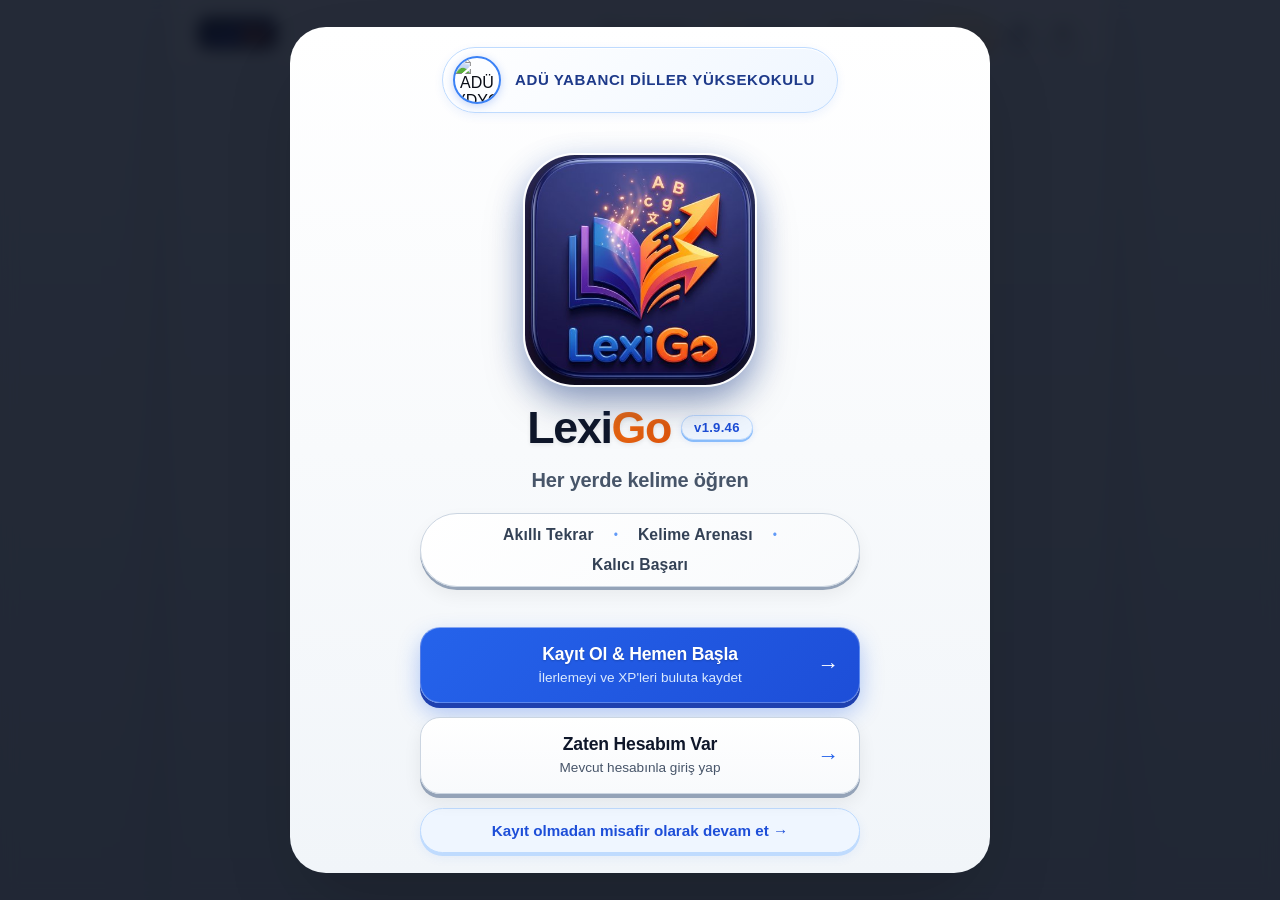
==== commit 3aba6402: "release(v1.9.46): build 153 - automated release push" ====
--- a/index.html
+++ b/index.html
@@ -16,7 +16,7 @@
   <meta name="referrer" content="no-referrer">
   <title>LexiGo • Çok Dilli Akıllı Kelime Kartları</title>
   <link rel="icon" type="image/jpeg" href="logo.jpg">
-  <link rel="stylesheet" href="style.css?v=1.9.45">
+  <link rel="stylesheet" href="style.css?v=1.9.46">
 </head>
 <body>
   <div class="app-container">
@@ -1463,7 +1463,7 @@
 
           <div class="welcome-title-row">
             <h1 class="welcome-brand-title">Lexi<span class="brand-go-accent">Go</span></h1>
-            <span class="welcome-version-pill">v1.9.45</span>
+            <span class="welcome-version-pill">v1.9.46</span>
           </div>
 
           <div class="welcome-slogan-text">Her yerde kelime öğren</div>
@@ -2314,7 +2314,7 @@
             <div class="about-logo-badge">
               <img src="assets/icons/lexigo_brand_logo.png" alt="LexiGo" class="about-brand-img" />
             </div>
-            <span class="about-version-pill" id="aboutAppVersion">v1.9.45</span>
+            <span class="about-version-pill" id="aboutAppVersion">v1.9.46</span>
             <span class="about-platform-badge" id="aboutPlatformBadge" style="display: none; font-size: 0.72rem; font-weight: 700; padding: 3px 9px; border-radius: 12px; background: rgba(59,130,246,0.15); color: #3b82f6; border: 1px solid rgba(59,130,246,0.3);"></span>
           </div>
           <p class="about-tagline">Müfredat Tabanlı Çok Dilli Kelime Arenası</p>
@@ -4226,7 +4226,7 @@
           <path d="M20.59 13.41l-7.17 7.17a2 2 0 0 1-2.83 0L2 12V2h10l8.59 8.59a2 2 0 0 1 0 2.82z"/>
           <line x1="7" y1="7" x2="7.01" y2="7"/>
         </svg>
-        <span>Sürüm</span> <span id="appUpdateVersionText">v1.9.45</span>
+        <span>Sürüm</span> <span id="appUpdateVersionText">v1.9.46</span>
       </div>
       <div class="update-notes-box" style="text-align: left; border-radius: 16px; padding: 14px 16px; font-size: 0.88rem; line-height: 1.6; margin-bottom: 18px; max-height: 280px; overflow-y: auto;">
         <div class="update-notes-title" style="font-weight: 800; margin-bottom: 8px; display: flex; align-items: center; gap: 6px; color: #38bdf8;">
@@ -4328,11 +4328,11 @@
   <script src="https://www.gstatic.com/firebasejs/10.7.1/firebase-auth-compat.js"></script>
   <script src="https://www.gstatic.com/firebasejs/10.7.1/firebase-firestore-compat.js"></script>
   <script src="https://www.gstatic.com/firebasejs/10.7.1/firebase-storage-compat.js"></script>
-  <script src="firebase_backend.js?v=1.9.45"></script>
+  <script src="firebase_backend.js?v=1.9.46"></script>
 
   <!-- Kelime Verisi ve Uygulama Mantığı (Sadece Standart Vanilla JS) -->
-  <script src="words_data.js?v=1.9.45"></script>
-  <script src="app.js?v=1.9.45"></script>
+  <script src="words_data.js?v=1.9.46"></script>
+  <script src="app.js?v=1.9.46"></script>
 
   </body>
 </html>
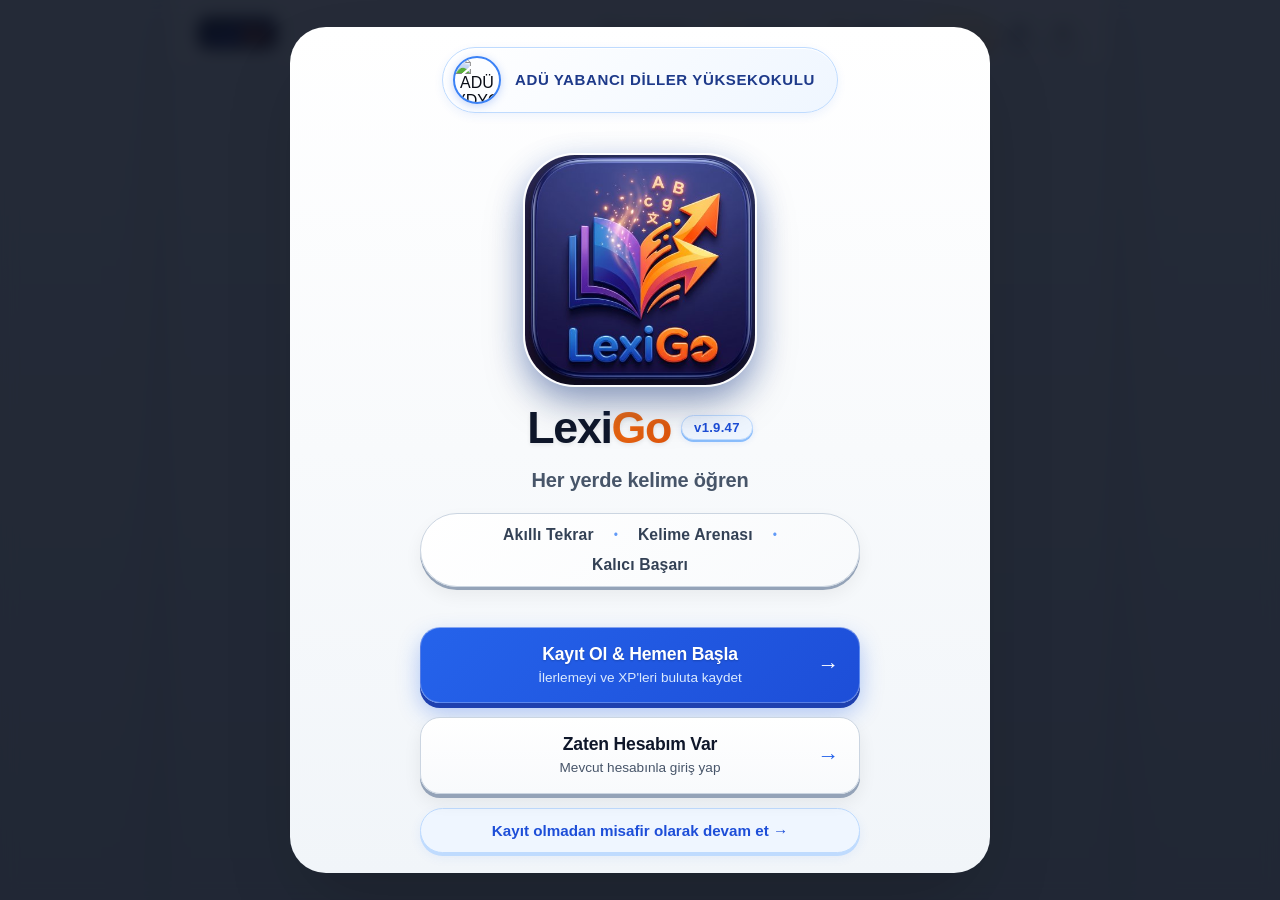
==== commit 5b7affc0: "release(v1.9.47): build 154 - automated release push" ====
--- a/index.html
+++ b/index.html
@@ -16,7 +16,7 @@
   <meta name="referrer" content="no-referrer">
   <title>LexiGo • Çok Dilli Akıllı Kelime Kartları</title>
   <link rel="icon" type="image/jpeg" href="logo.jpg">
-  <link rel="stylesheet" href="style.css?v=1.9.46">
+  <link rel="stylesheet" href="style.css?v=1.9.47">
 </head>
 <body>
   <div class="app-container">
@@ -1463,7 +1463,7 @@
 
           <div class="welcome-title-row">
             <h1 class="welcome-brand-title">Lexi<span class="brand-go-accent">Go</span></h1>
-            <span class="welcome-version-pill">v1.9.46</span>
+            <span class="welcome-version-pill">v1.9.47</span>
           </div>
 
           <div class="welcome-slogan-text">Her yerde kelime öğren</div>
@@ -1809,14 +1809,20 @@
     </div>
   </div>
 
-  <!-- ZORUNLU AÇILIŞ DİL SEÇİM MODALI (Geriye Dönük Uyumluluk için Gizli) -->
-  <div id="langModal" class="modal-overlay" style="display: none;">
+  <!-- DİL SEÇİM MODALI -->
+  <div id="langModal" class="modal-overlay">
     <div class="modal-card">
       <div class="modal-header">
         <div>
-          <h2 class="modal-title">Dil Çiftini Seçin</h2>
-          <p class="modal-subtitle">Öğrenmek istediğiniz dili belirleyin. Bu ayarı daha sonra dilediğiniz zaman değiştirebilirsiniz.</p>
-        </div>
+          <h2 class="modal-title">Öğrenmek İstediğiniz Dil</h2>
+          <p class="modal-subtitle">Çalışmak istediğiniz yabancı dili seçin. Dilediğiniz zaman değiştirebilirsiniz.</p>
+        </div>
+        <button id="closeLangModalBtn" class="icon-btn" aria-label="Kapat" title="Kapat" onclick="if(window.closeLanguageModal) window.closeLanguageModal();">
+          <svg width="20" height="20" viewBox="0 0 24 24" fill="none" stroke="currentColor" stroke-width="2.5" stroke-linecap="round" stroke-linejoin="round">
+            <line x1="18" y1="6" x2="6" y2="18"></line>
+            <line x1="6" y1="6" x2="18" y2="18"></line>
+          </svg>
+        </button>
       </div>
 
       <div class="modal-options-list">
@@ -2314,7 +2320,7 @@
             <div class="about-logo-badge">
               <img src="assets/icons/lexigo_brand_logo.png" alt="LexiGo" class="about-brand-img" />
             </div>
-            <span class="about-version-pill" id="aboutAppVersion">v1.9.46</span>
+            <span class="about-version-pill" id="aboutAppVersion">v1.9.47</span>
             <span class="about-platform-badge" id="aboutPlatformBadge" style="display: none; font-size: 0.72rem; font-weight: 700; padding: 3px 9px; border-radius: 12px; background: rgba(59,130,246,0.15); color: #3b82f6; border: 1px solid rgba(59,130,246,0.3);"></span>
           </div>
           <p class="about-tagline">Müfredat Tabanlı Çok Dilli Kelime Arenası</p>
@@ -2893,7 +2899,15 @@
           <div class="student-hero-badges-row">
             <span class="student-track-badge" id="profHeroTrackBadge">4A (A2 Temel)</span>
             <span class="student-track-badge student-branch-pill" id="profHeroBranchBadge"><svg width="13" height="13" viewBox="0 0 24 24" fill="none" stroke="currentColor" stroke-width="2" stroke-linecap="round" stroke-linejoin="round" style="vertical-align: -1px; margin-right: 5px;"><path d="M3 21h18"/><path d="M5 21V5a2 2 0 0 1 2-2h10a2 2 0 0 1 2 2v16"/><line x1="9" y1="9" x2="9.01" y2="9"/><line x1="15" y1="9" x2="15.01" y2="9"/><line x1="9" y1="13" x2="9.01" y2="13"/><line x1="15" y1="13" x2="15.01" y2="13"/><path d="M11 21v-4a1 1 0 0 1 1-1h0a1 1 0 0 1 1 1v4"/></svg>Şube: -</span>
-            <span class="student-lang-badge" id="profHeroLangBadge">🇬🇧 İngilizce</span>
+            <span class="student-lang-badge student-lang-pill clickable" id="profHeroLangBadge" title="Öğrenilen Dili Değiştir (İngilizce / Fransızca / Almanca)" onclick="if(window.openLanguageModal) window.openLanguageModal(false);">🇬🇧 İngilizce <span style="font-size:0.72rem;opacity:0.85;margin-left:4px;font-weight:700;">(Değiştir)</span></span>
+          </div>
+
+          <!-- Dil Değiştirme Hızlı Aksiyon Butonu -->
+          <div style="margin-top: 10px; width: 100%;">
+            <button type="button" id="profQuickChangeLangBtn" class="pill-btn" style="width: 100%; padding: 9px 14px; font-size: 0.82rem; font-weight: 700; background: rgba(16, 185, 129, 0.12); color: #059669; border: 1.5px solid rgba(16, 185, 129, 0.35); border-radius: 12px; display: flex; align-items: center; justify-content: center; gap: 8px; cursor: pointer; transition: all 0.2s ease;" onclick="if(window.openLanguageModal) window.openLanguageModal(false);">
+              <span style="font-size: 1.05rem;">🌐</span>
+              <span id="profQuickChangeLangText">Dili Değiştir (Aktif: İngilizce)</span>
+            </button>
           </div>
 
           <!-- İsim Düzenleme Alanı -->
@@ -3198,6 +3212,22 @@
         <div class="settings-tab-panels">
           <!-- 1. SEKME: KARTLAR & GÖRÜNÜM -->
           <div class="settings-tab-panel active" id="tabPanelCards">
+            <!-- Öğrenilen Yabancı Dil (Müfredat) -->
+            <div class="setting-block" style="border-bottom: 1.5px solid var(--border-color); padding-bottom: 14px; margin-bottom: 14px;">
+              <div class="setting-block-header">
+                <span class="setting-block-label">🌐 Öğrenilen Dil (Müfredat)</span>
+                <span class="setting-badge-pill" id="settingsCurrentLangBadge">🇬🇧 İngilizce</span>
+              </div>
+              <div class="setting-segment-compact" id="settingsLangSegmentGroup">
+                <button type="button" class="setting-segment-btn active" data-lang="EN-TR" onclick="if(window.setLanguage) window.setLanguage('EN-TR', true);">🇬🇧 İngilizce</button>
+                <button type="button" class="setting-segment-btn" data-lang="FR-TR" onclick="if(window.setLanguage) window.setLanguage('FR-TR', true);">🇫🇷 Fransızca</button>
+                <button type="button" class="setting-segment-btn" data-lang="DE-TR" onclick="if(window.setLanguage) window.setLanguage('DE-TR', true);">🇩🇪 Almanca</button>
+              </div>
+              <p class="setting-block-hint" id="settingsLangHintText" style="font-size: 0.74rem; color: var(--text-muted); margin-top: 6px; line-height: 1.35;">
+                Çalışmak istediğiniz yabancı dili dilediğiniz an değiştirebilirsiniz. Bir şube seçtiğinizde veya ilerleme kaydettiğinizde dil kilitlenir.
+              </p>
+            </div>
+
             <!-- Kağıt Rengi -->
             <div class="setting-block">
               <span class="setting-block-label">Kağıt Rengi</span>
@@ -4226,7 +4256,7 @@
           <path d="M20.59 13.41l-7.17 7.17a2 2 0 0 1-2.83 0L2 12V2h10l8.59 8.59a2 2 0 0 1 0 2.82z"/>
           <line x1="7" y1="7" x2="7.01" y2="7"/>
         </svg>
-        <span>Sürüm</span> <span id="appUpdateVersionText">v1.9.46</span>
+        <span>Sürüm</span> <span id="appUpdateVersionText">v1.9.47</span>
       </div>
       <div class="update-notes-box" style="text-align: left; border-radius: 16px; padding: 14px 16px; font-size: 0.88rem; line-height: 1.6; margin-bottom: 18px; max-height: 280px; overflow-y: auto;">
         <div class="update-notes-title" style="font-weight: 800; margin-bottom: 8px; display: flex; align-items: center; gap: 6px; color: #38bdf8;">
@@ -4328,11 +4358,11 @@
   <script src="https://www.gstatic.com/firebasejs/10.7.1/firebase-auth-compat.js"></script>
   <script src="https://www.gstatic.com/firebasejs/10.7.1/firebase-firestore-compat.js"></script>
   <script src="https://www.gstatic.com/firebasejs/10.7.1/firebase-storage-compat.js"></script>
-  <script src="firebase_backend.js?v=1.9.46"></script>
+  <script src="firebase_backend.js?v=1.9.47"></script>
 
   <!-- Kelime Verisi ve Uygulama Mantığı (Sadece Standart Vanilla JS) -->
-  <script src="words_data.js?v=1.9.46"></script>
-  <script src="app.js?v=1.9.46"></script>
+  <script src="words_data.js?v=1.9.47"></script>
+  <script src="app.js?v=1.9.47"></script>
 
   </body>
 </html>
--- a/style.css
+++ b/style.css
@@ -12366,6 +12366,21 @@
   background: rgba(16, 185, 129, 0.12);
   color: #059669;
   border-color: rgba(16, 185, 129, 0.25);
+  cursor: pointer;
+  user-select: none;
+  transition: all 0.2s ease;
+}
+
+.student-lang-badge:hover,
+.student-lang-pill:hover {
+  transform: translateY(-1px);
+  filter: brightness(1.1);
+  box-shadow: 0 2px 8px rgba(16, 185, 129, 0.25);
+}
+
+.student-lang-badge:active,
+.student-lang-pill:active {
+  transform: translateY(0);
 }
 
 [data-theme="dark"] .student-lang-badge {
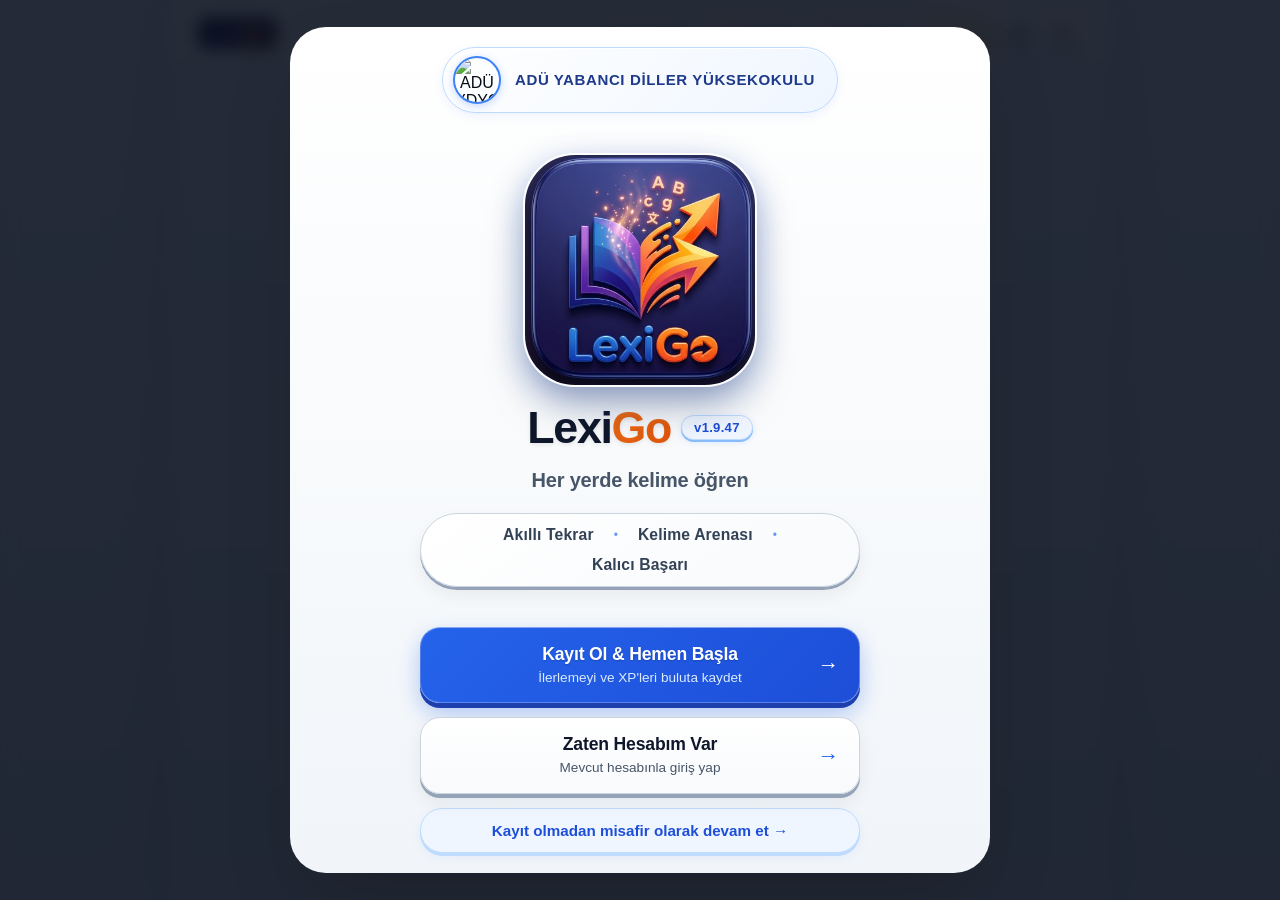
==== commit fb8b2bbb: "fix(ui): elevate langModal z-index to 200070 to appear above profile and settings" ====
--- a/index.html
+++ b/index.html
@@ -16,7 +16,7 @@
   <meta name="referrer" content="no-referrer">
   <title>LexiGo • Çok Dilli Akıllı Kelime Kartları</title>
   <link rel="icon" type="image/jpeg" href="logo.jpg">
-  <link rel="stylesheet" href="style.css?v=1.9.47">
+  <link rel="stylesheet" href="style.css?v=1.9.47_z2">
 </head>
 <body>
   <div class="app-container">
--- a/style.css
+++ b/style.css
@@ -2024,6 +2024,8 @@
 }
 
 /* Profil veya Ayarlar Üzerinde Açılan Alt Pencereler (Katman Hiyerarşisi) */
+#langModal,
+#langModal.active,
 #selectBranchModal,
 #selectBranchModal.active,
 #changePasswordModal,
@@ -2032,7 +2034,13 @@
 #avatarPickerModal.active,
 #streakPledgeModal,
 #streakPledgeModal.active {
-  z-index: 200060 !important;
+  z-index: 200070 !important;
+}
+
+#langModal .modal-card {
+  max-width: 440px;
+  width: 90%;
+  box-shadow: 0 25px 60px rgba(0, 0, 0, 0.55), 0 0 0 1px rgba(255, 255, 255, 0.1) !important;
 }
 
 #customConfirmModal,
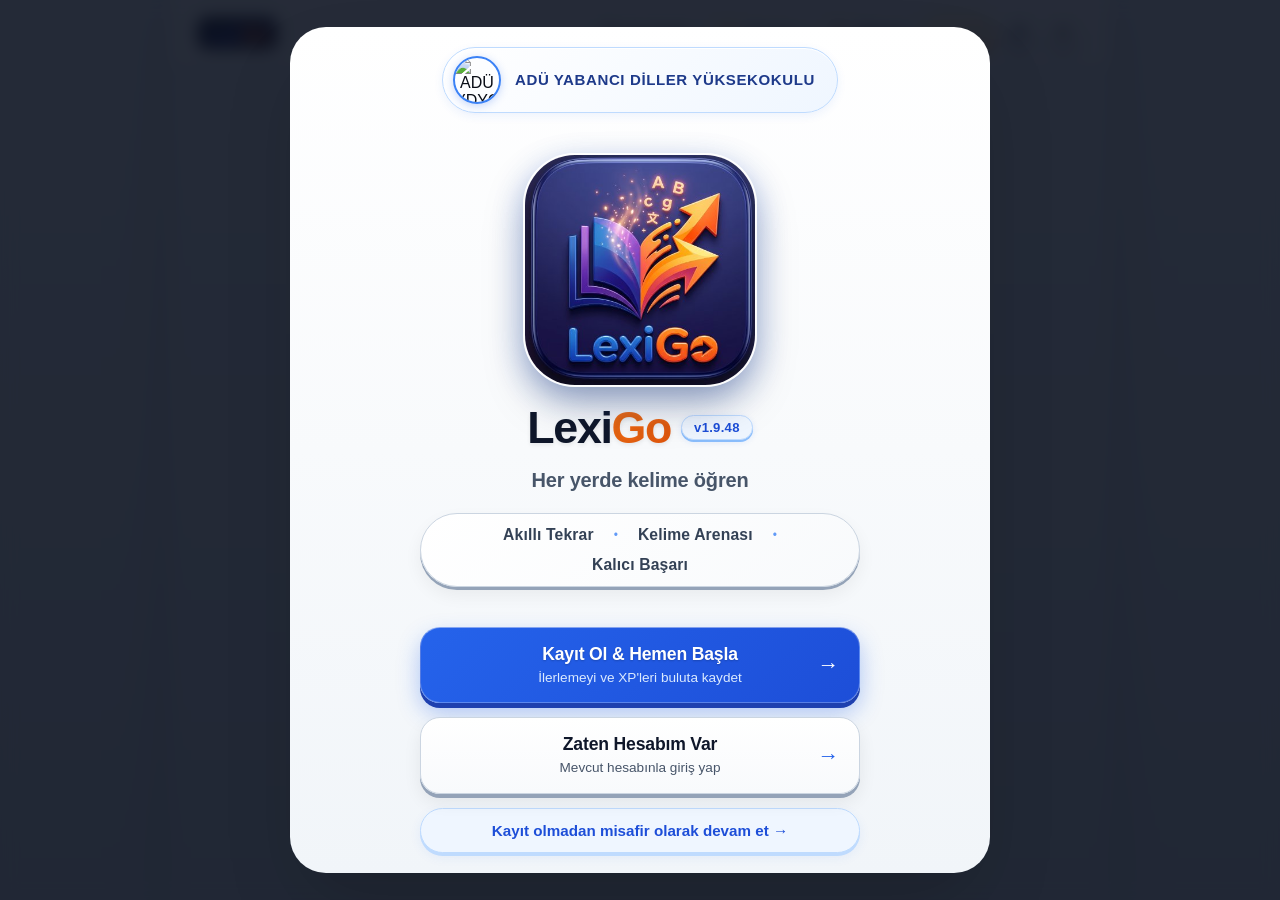
==== commit 5c35e16c: "release(v1.9.48): build 155 - automated release push" ====
--- a/index.html
+++ b/index.html
@@ -16,7 +16,7 @@
   <meta name="referrer" content="no-referrer">
   <title>LexiGo • Çok Dilli Akıllı Kelime Kartları</title>
   <link rel="icon" type="image/jpeg" href="logo.jpg">
-  <link rel="stylesheet" href="style.css?v=1.9.47_z2">
+  <link rel="stylesheet" href="style.css?v=1.9.48">
 </head>
 <body>
   <div class="app-container">
@@ -1463,7 +1463,7 @@
 
           <div class="welcome-title-row">
             <h1 class="welcome-brand-title">Lexi<span class="brand-go-accent">Go</span></h1>
-            <span class="welcome-version-pill">v1.9.47</span>
+            <span class="welcome-version-pill">v1.9.48</span>
           </div>
 
           <div class="welcome-slogan-text">Her yerde kelime öğren</div>
@@ -1815,7 +1815,7 @@
       <div class="modal-header">
         <div>
           <h2 class="modal-title">Öğrenmek İstediğiniz Dil</h2>
-          <p class="modal-subtitle">Çalışmak istediğiniz yabancı dili seçin. Dilediğiniz zaman değiştirebilirsiniz.</p>
+          <p class="modal-subtitle">Çalışmak istediğiniz yabancı dili belirleyin.</p>
         </div>
         <button id="closeLangModalBtn" class="icon-btn" aria-label="Kapat" title="Kapat" onclick="if(window.closeLanguageModal) window.closeLanguageModal();">
           <svg width="20" height="20" viewBox="0 0 24 24" fill="none" stroke="currentColor" stroke-width="2.5" stroke-linecap="round" stroke-linejoin="round">
@@ -1823,6 +1823,15 @@
             <line x1="6" y1="6" x2="18" y2="18"></line>
           </svg>
         </button>
+      </div>
+
+      <!-- Tek Seferlik Seçim Uyarı Kartı -->
+      <div class="lang-warning-note" style="display: flex; align-items: flex-start; gap: 10px; margin-bottom: 14px; padding: 12px 14px; background: rgba(245, 158, 11, 0.12); border: 1.5px solid rgba(245, 158, 11, 0.35); border-radius: 14px; font-size: 0.8rem; line-height: 1.45; text-align: left;">
+        <span style="font-size: 1.15rem; line-height: 1;">⚠️</span>
+        <div>
+          <strong style="color: #f59e0b; display: block; margin-bottom: 2px;">Önemli: Bu İşlem Yalnızca 1 Kez Yapılabilir!</strong>
+          <span style="color: var(--text-main);">Turnuva ve şube ligi adaletini korumak amacıyla dil seçimi <strong>yalnızca bir kez</strong> yapılabilir. Bir hazırlık şubesi seçtiğinizde veya puan kazandığınızda diliniz profilinize <strong>kalıcı olarak kilitlenecektir</strong>.</span>
+        </div>
       </div>
 
       <div class="modal-options-list">
@@ -2320,7 +2329,7 @@
             <div class="about-logo-badge">
               <img src="assets/icons/lexigo_brand_logo.png" alt="LexiGo" class="about-brand-img" />
             </div>
-            <span class="about-version-pill" id="aboutAppVersion">v1.9.47</span>
+            <span class="about-version-pill" id="aboutAppVersion">v1.9.48</span>
             <span class="about-platform-badge" id="aboutPlatformBadge" style="display: none; font-size: 0.72rem; font-weight: 700; padding: 3px 9px; border-radius: 12px; background: rgba(59,130,246,0.15); color: #3b82f6; border: 1px solid rgba(59,130,246,0.3);"></span>
           </div>
           <p class="about-tagline">Müfredat Tabanlı Çok Dilli Kelime Arenası</p>
@@ -4256,7 +4265,7 @@
           <path d="M20.59 13.41l-7.17 7.17a2 2 0 0 1-2.83 0L2 12V2h10l8.59 8.59a2 2 0 0 1 0 2.82z"/>
           <line x1="7" y1="7" x2="7.01" y2="7"/>
         </svg>
-        <span>Sürüm</span> <span id="appUpdateVersionText">v1.9.47</span>
+        <span>Sürüm</span> <span id="appUpdateVersionText">v1.9.48</span>
       </div>
       <div class="update-notes-box" style="text-align: left; border-radius: 16px; padding: 14px 16px; font-size: 0.88rem; line-height: 1.6; margin-bottom: 18px; max-height: 280px; overflow-y: auto;">
         <div class="update-notes-title" style="font-weight: 800; margin-bottom: 8px; display: flex; align-items: center; gap: 6px; color: #38bdf8;">
@@ -4358,11 +4367,11 @@
   <script src="https://www.gstatic.com/firebasejs/10.7.1/firebase-auth-compat.js"></script>
   <script src="https://www.gstatic.com/firebasejs/10.7.1/firebase-firestore-compat.js"></script>
   <script src="https://www.gstatic.com/firebasejs/10.7.1/firebase-storage-compat.js"></script>
-  <script src="firebase_backend.js?v=1.9.47"></script>
+  <script src="firebase_backend.js?v=1.9.48"></script>
 
   <!-- Kelime Verisi ve Uygulama Mantığı (Sadece Standart Vanilla JS) -->
-  <script src="words_data.js?v=1.9.47"></script>
-  <script src="app.js?v=1.9.47"></script>
+  <script src="words_data.js?v=1.9.48"></script>
+  <script src="app.js?v=1.9.48"></script>
 
   </body>
 </html>
